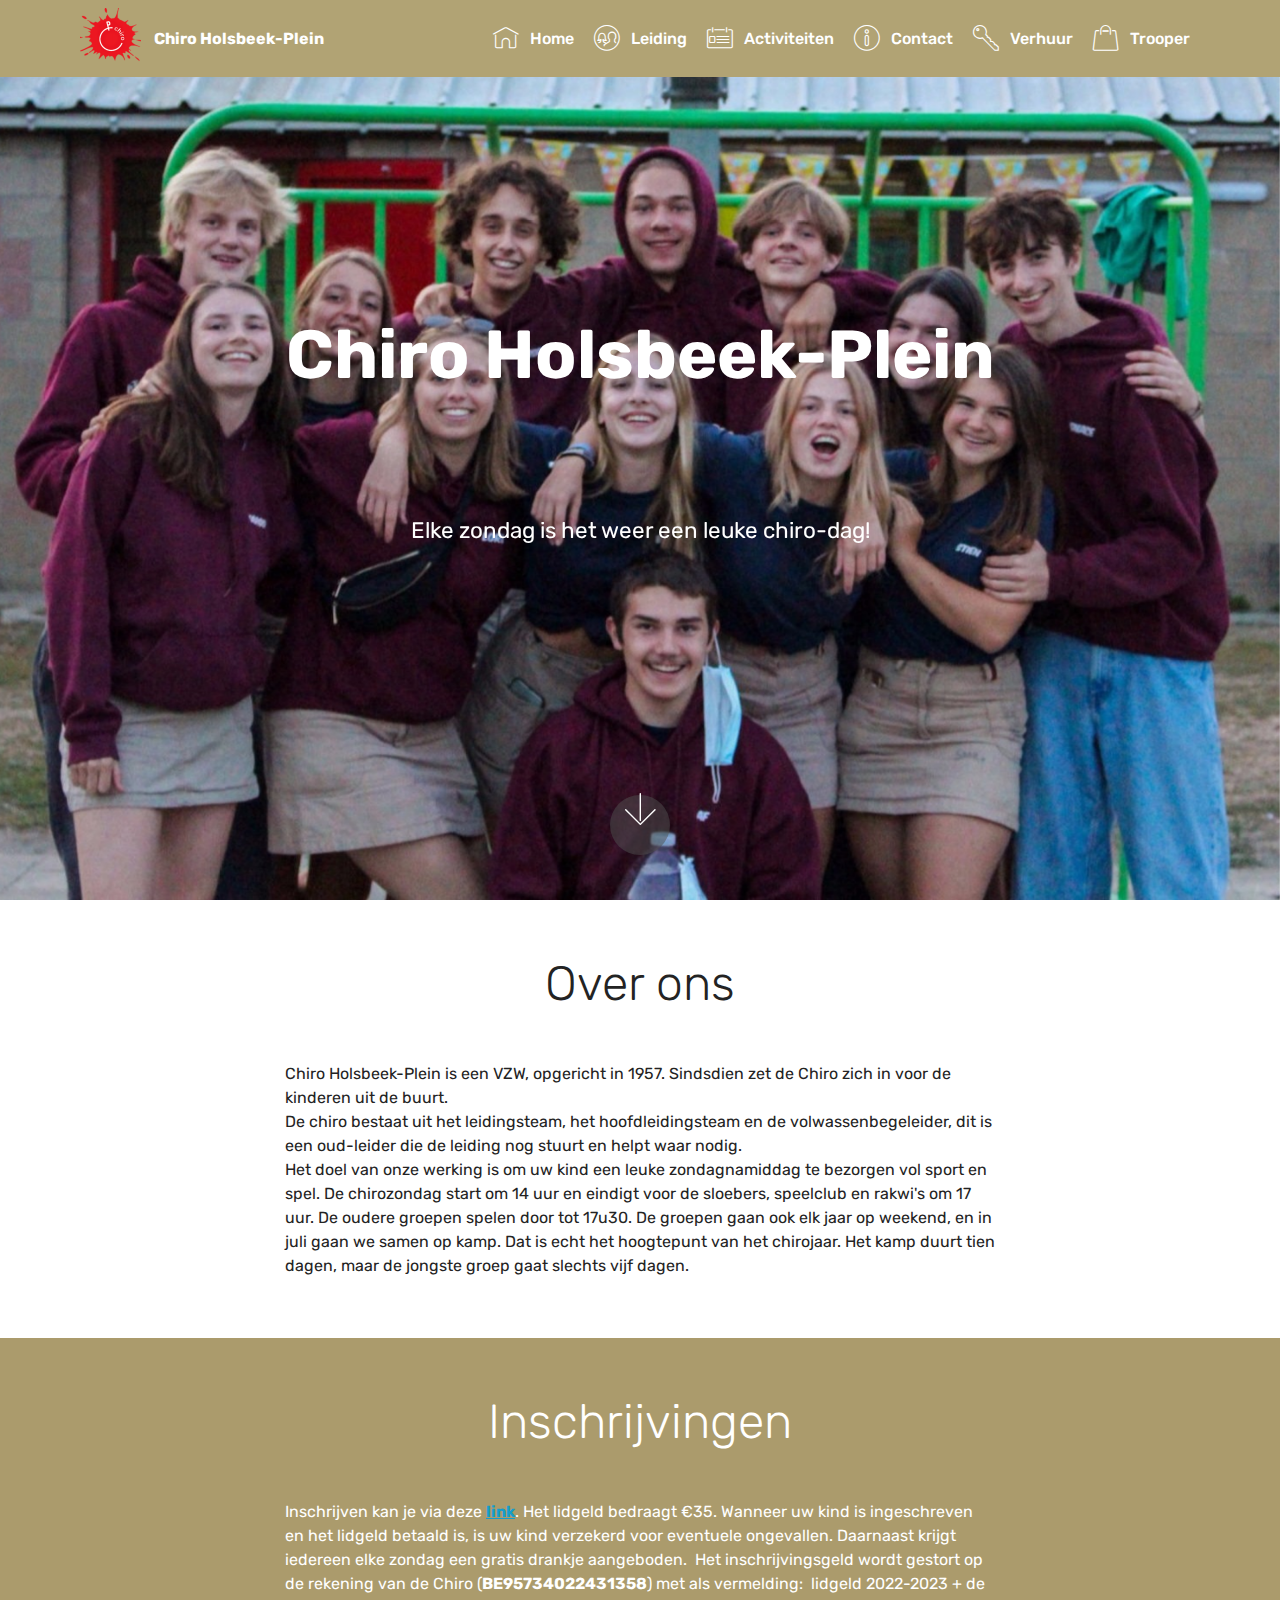
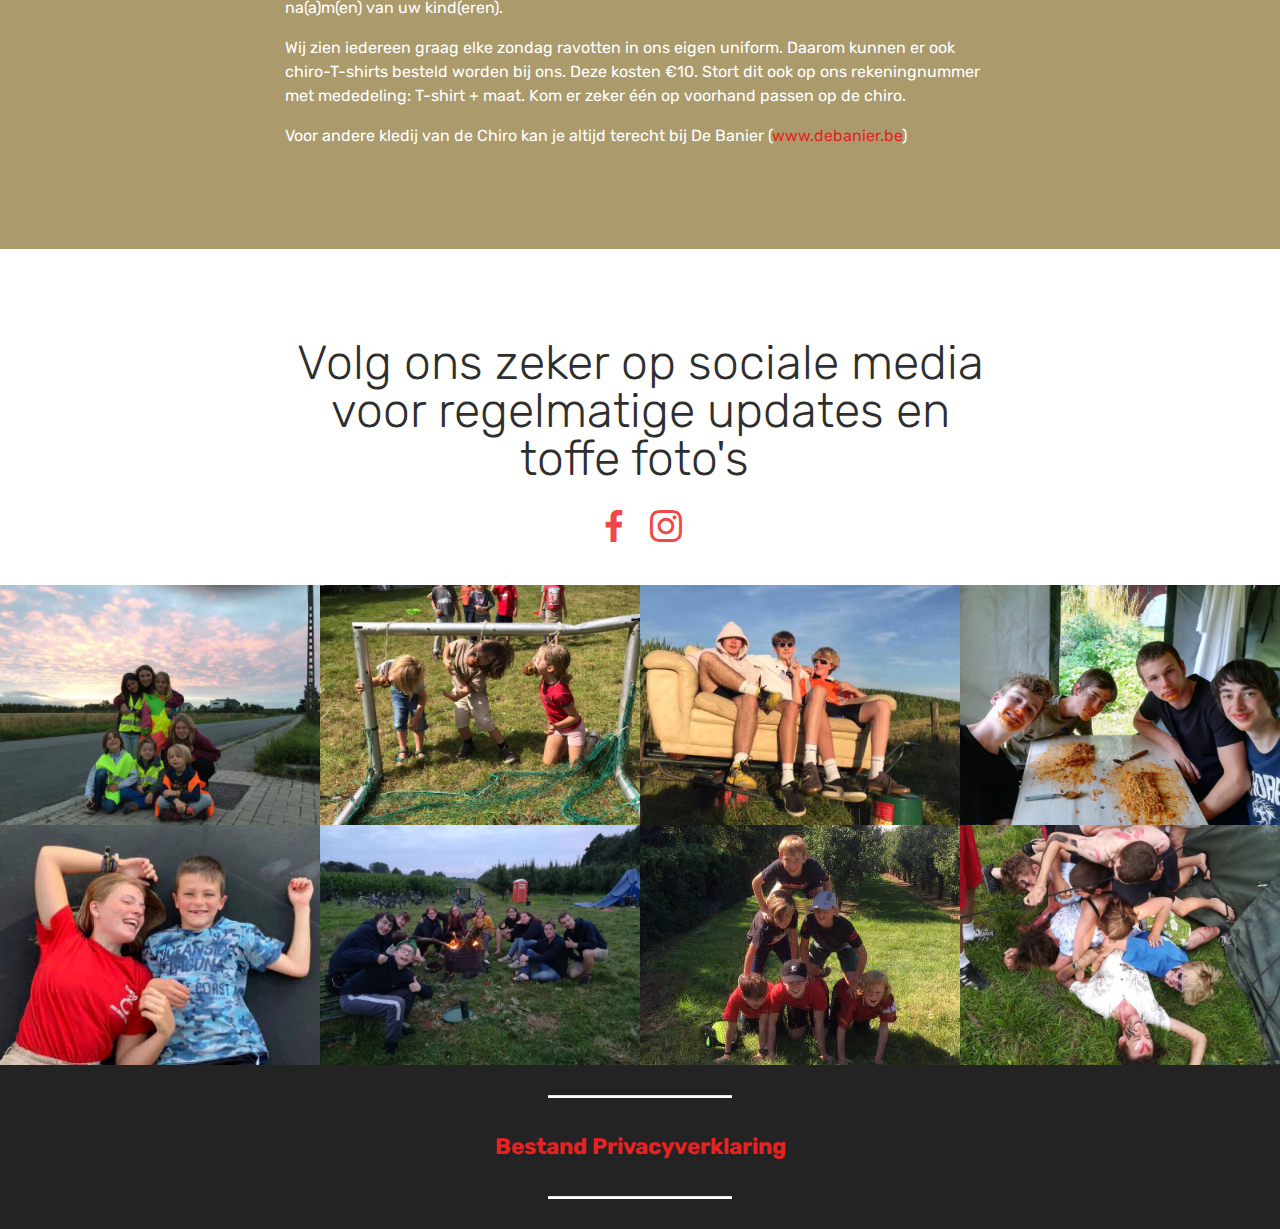
==== index.html @ 4ee8b843 "create github pages" ====
<!DOCTYPE html>
<html  >
<head>
  <!-- Site made with Mobirise Website Builder v4.10.15, https://mobirise.com -->
  <meta charset="UTF-8">
  <meta http-equiv="X-UA-Compatible" content="IE=edge">
  <meta name="generator" content="Mobirise v4.10.15, mobirise.com">
  <meta name="viewport" content="width=device-width, initial-scale=1, minimum-scale=1">
  <link rel="shortcut icon" href="assets/images/logo-1-132x149.png" type="image/x-icon">
  <meta name="description" content="Chiro Holsbeek-Plein">
  
  <title>Chiro Holsbeek-Plein - Home</title>
  <link rel="stylesheet" href="assets/web/assets/mobirise-icons/mobirise-icons.css">
  <link rel="stylesheet" href="assets/bootstrap/css/bootstrap.min.css">
  <link rel="stylesheet" href="assets/bootstrap/css/bootstrap-grid.min.css">
  <link rel="stylesheet" href="assets/bootstrap/css/bootstrap-reboot.min.css">
  <link rel="stylesheet" href="assets/socicon/css/styles.css">
  <link rel="stylesheet" href="assets/dropdown/css/style.css">
  <link rel="stylesheet" href="assets/tether/tether.min.css">
  <link rel="stylesheet" href="assets/theme/css/style.css">
  <link rel="stylesheet" href="assets/gallery/style.css">
  <link rel="preload" as="style" href="assets/mobirise/css/mbr-additional.css"><link rel="stylesheet" href="assets/mobirise/css/mbr-additional.css" type="text/css">
  
  
  
</head>
<body>
  <section class="menu cid-qIwdPC6Qti" once="menu" id="menu1-e">

    

    <nav class="navbar navbar-expand beta-menu navbar-dropdown align-items-center navbar-toggleable-sm">
        <button class="navbar-toggler navbar-toggler-right" type="button" data-toggle="collapse" data-target="#navbarSupportedContent" aria-controls="navbarSupportedContent" aria-expanded="false" aria-label="Toggle navigation">
            <div class="hamburger">
                <span></span>
                <span></span>
                <span></span>
                <span></span>
            </div>
        </button>
        <div class="menu-logo">
            <div class="navbar-brand">
                <span class="navbar-logo">
                    
                         <img src="assets/images/logo-1-132x149.png" alt="Mobirise" title="" style="height: 3.8rem;">
                    
                </span>
                <span class="navbar-caption-wrap"><a class="navbar-caption text-white display-4" href="index.html">Chiro Holsbeek-Plein</a></span>
            </div>
        </div>
        <div class="collapse navbar-collapse" id="navbarSupportedContent">
            <ul class="navbar-nav nav-dropdown nav-right" data-app-modern-menu="true"><li class="nav-item">
                    <a class="nav-link link text-white display-4" href="index.html">
                        </a>
                </li><li class="nav-item"><a class="nav-link link text-white display-4" href="index.html#features16-j" aria-expanded="false">
                        </a></li><li class="nav-item"><a class="nav-link link text-white display-4" href="index.html" aria-expanded="false"><span class="mbri-home mbr-iconfont mbr-iconfont-btn"></span>Home</a></li><li class="nav-item"><a class="nav-link link text-white display-4" href="page1.html" aria-expanded="false"><span class="mbri-users mbr-iconfont mbr-iconfont-btn"></span>
                        
                        Leiding</a></li><li class="nav-item"><a class="nav-link link text-white display-4" href="page3.html" aria-expanded="false"><span class="mbri-contact-form mbr-iconfont mbr-iconfont-btn"></span>
                        
                        Activiteiten</a></li><li class="nav-item"><a class="nav-link link text-white display-4" href="page4.html" aria-expanded="false"><span class="mbri-info mbr-iconfont mbr-iconfont-btn"></span>Contact</a></li><li class="nav-item"><a class="nav-link link text-white display-4" href="page5.html" aria-expanded="false"><span class="mbri-key mbr-iconfont mbr-iconfont-btn"></span>Verhuur</a></li><li class="nav-item"><a class="nav-link link text-white display-4" href="page6.html" aria-expanded="false"><span class="mbri-shopping-bag mbr-iconfont mbr-iconfont-btn"></span>Trooper</a></li></ul>
            
        </div>
    </nav>
</section>

<section class="engine"><a href="https://mobirise.info/i">free web creation software</a></section><section class="cid-qIwdPDKI76 mbr-fullscreen mbr-parallax-background" id="header2-f">

    

    

    <div class="container align-center">
        <div class="row justify-content-md-center">
            <div class="mbr-white col-md-10">
                <h1 class="mbr-section-title mbr-bold pb-3 mbr-fonts-style display-1">Chiro Holsbeek-Plein</h1>
                
                <p class="mbr-text pb-3 mbr-fonts-style display-5"><br><br><br>Elke zondag is het weer een leuke chiro-dag!</p>
                
            </div>
        </div>
    </div>
    <div class="mbr-arrow hidden-sm-down" aria-hidden="true">
        <a href="#next">
            <i class="mbri-down mbr-iconfont"></i>
        </a>
    </div>
</section>

<section class="mbr-section content4 cid-r3UGQTGVMR" id="content4-20">

    

    <div class="container">
        <div class="media-container-row">
            <div class="title col-12 col-md-8">
                <h2 class="align-center pb-3 mbr-fonts-style display-2">Over ons</h2>
                
                
            </div>
        </div>
    </div>
</section>

<section class="mbr-section article content1 cid-r3UGPeJ0gI" id="content1-1z">
    
     

    <div class="container">
        <div class="media-container-row">
            <div class="mbr-text col-12 col-md-8 mbr-fonts-style display-7"><div>Chiro Holsbeek-Plein is een VZW, opgericht in 1957. Sindsdien zet de Chiro zich in voor de kinderen uit de buurt.
</div><div>
<span style="font-size: 1rem;"></span></div><div>De chiro bestaat uit het leidingsteam, het hoofdleidingsteam en de volwassenbegeleider, dit is een oud-leider die de leiding nog stuurt en helpt waar nodig. </div><div>Het doel van onze werking is om uw kind een leuke zondagnamiddag te bezorgen vol sport en spel. De chirozondag start om 14 uur en eindigt voor de sloebers, speelclub en rakwi's om 17 uur. De oudere groepen spelen door tot 17u30. De groepen gaan ook elk jaar op weekend, en in juli gaan we samen op kamp. Dat is echt het hoogtepunt van het chirojaar.&nbsp;<span style="font-size: 1rem;">Het kamp duurt tien dagen, maar de jongste groep gaat slechts vijf dagen.</span></div></div>
        </div>
    </div>
</section>

<section class="mbr-section content4 cid-qIwOD4hrz7" id="content4-15">

    

    <div class="container">
        <div class="media-container-row">
            <div class="title col-12 col-md-8">
                <h2 class="align-center pb-3 mbr-fonts-style display-2">Inschrijvingen</h2>
                
                
            </div>
        </div>
    </div>
</section>

<section class="mbr-section article content1 cid-qIwOz94wqg" id="content1-14">
    
     

    <div class="container">
        <div class="media-container-row">
            <div class="mbr-text col-12 col-md-8 mbr-fonts-style display-7"><p>Inschrijven kan je via deze <a href="https://forms.gle/fRP2AuNXRHGDnD7M8" target="_blank"><strong><u>link</u></strong></a>. Het lidgeld bedraagt €35. Wanneer uw kind is ingeschreven en het lidgeld betaald is, is uw kind verzekerd voor eventuele ongevallen. Daarnaast krijgt iedereen elke zondag een gratis drankje aangeboden.
&nbsp;<span style="font-size: 1rem;">Het inschrijvingsgeld wordt gestort op de rekening van de Chiro (<strong>BE95734022431358</strong>) met als vermelding: &nbsp;</span><span style="font-size: 1rem;">lidgeld 2022-2023 + de na(a)m(en) van uw kind(eren).&nbsp;</span></p><p><span style="font-size: 1rem;">Wij zien iedereen graag elke zondag ravotten in ons eigen uniform. Daarom kunnen er ook chiro-T-shirts besteld worden bij ons. Deze kosten €10. Stort dit ook op ons rekeningnummer met mededeling: T-shirt + maat. Kom er zeker één op voorhand passen op de chiro.&nbsp;</span></p><p>Voor andere kledij van de Chiro kan je altijd terecht bij De Banier (<a href="http://www.debanier.be" target="_blank" class="text-secondary">www.debanier.be</a>)</p><p></p><div><br></div><p></p></div>
        </div>
    </div>
</section>

<section class="cid-rKKCkRuuWG" id="social-buttons2-1r">

    

    

    <div class="container">
        <div class="media-container-row">
            <div class="col-md-8 align-center">
                <h2 class="pb-3 mbr-fonts-style display-2">Volg ons zeker op sociale media voor regelmatige updates en toffe foto's&nbsp;</h2>
                <div class="social-list pl-0 mb-0">
                    <a href="https://www.facebook.com/chirohp/" target="_blank">
                        <span class="px-2 mbr-iconfont mbr-iconfont-social socicon-facebook socicon"></span>
                    </a>
                    <a href="https://www.instagram.com/chiro_hp/" target="_blank">
                        <span class="px-2 mbr-iconfont mbr-iconfont-social socicon-instagram socicon"></span>
                    </a>
                    <a href="https://instagram.com/mobirise" target="_blank">
                        
                    </a>
                    <a href="https://www.youtube.com/c/mobirise" target="_blank">
                        
                    </a>
                    <a href="https://www.behance.net/Mobirise" target="_blank">
                        
                    </a>
                </div>
            </div>
        </div>
    </div>
</section>

<section class="mbr-gallery mbr-slider-carousel cid-s8egVXarx8" id="gallery3-1o">

    

    <div>
        <div><!-- Filter --><!-- Gallery --><div class="mbr-gallery-row"><div class="mbr-gallery-layout-default"><div><div><div class="mbr-gallery-item mbr-gallery-item--p0" data-video-url="false" data-tags="Geweldige"><div href="#lb-gallery3-1o" data-slide-to="0" data-toggle="modal"><img src="assets/images/114150742-10156878251451324-3007085202979825241-n-960x720-800x600.jpg" alt="" title=""><span class="icon-focus"></span></div></div><div class="mbr-gallery-item mbr-gallery-item--p0" data-video-url="false" data-tags="Sympathieke"><div href="#lb-gallery3-1o" data-slide-to="1" data-toggle="modal"><img src="assets/images/116043073-10156878252446324-5675681223674167318-n-960x720-800x600.jpg" alt="" title=""><span class="icon-focus"></span></div></div><div class="mbr-gallery-item mbr-gallery-item--p0" data-video-url="false" data-tags="Creatieve"><div href="#lb-gallery3-1o" data-slide-to="2" data-toggle="modal"><img src="assets/images/116879693-10156897104366324-4259885005168992738-n-960x720-768x576.jpeg" alt="" title=""><span class="icon-focus"></span></div></div><div class="mbr-gallery-item mbr-gallery-item--p0" data-video-url="false" data-tags="Bewegende"><div href="#lb-gallery3-1o" data-slide-to="3" data-toggle="modal"><img src="assets/images/116887070-10156895561961324-6989550225430232089-o-1488x1984-800x600.jpeg" alt="" title=""><span class="icon-focus"></span></div></div><div class="mbr-gallery-item mbr-gallery-item--p0" data-video-url="false" data-tags="Geweldige"><div href="#lb-gallery3-1o" data-slide-to="4" data-toggle="modal"><img src="assets/images/111347947-10156876039201324-6412650101760649176-n-1-720x960-648x486.jpeg" alt="" title=""><span class="icon-focus"></span></div></div><div class="mbr-gallery-item mbr-gallery-item--p0" data-video-url="false" data-tags="Geweldige"><div href="#lb-gallery3-1o" data-slide-to="5" data-toggle="modal"><img src="assets/images/116935193-10156895558881324-2470715712672023260-o-1984x1488-800x600.jpg" alt="" title=""><span class="icon-focus"></span></div></div><div class="mbr-gallery-item mbr-gallery-item--p0" data-video-url="false" data-tags="Sympathieke"><div href="#lb-gallery3-1o" data-slide-to="6" data-toggle="modal"><img src="assets/images/116046839-10156872836296324-18941841958084444-n-720x960-616x462.jpeg" alt="" title=""><span class="icon-focus"></span></div></div><div class="mbr-gallery-item mbr-gallery-item--p0" data-video-url="false" data-tags="Bewegende"><div href="#lb-gallery3-1o" data-slide-to="7" data-toggle="modal"><img src="assets/images/117039081-10156895562411324-6035672538061349412-o-1488x1984-800x600.jpeg" alt="" title=""><span class="icon-focus"></span></div></div></div></div><div class="clearfix"></div></div></div><!-- Lightbox --><div data-app-prevent-settings="" class="mbr-slider modal fade carousel slide" tabindex="-1" data-keyboard="true" data-interval="false" id="lb-gallery3-1o"><div class="modal-dialog"><div class="modal-content"><div class="modal-body"><div class="carousel-inner"><div class="carousel-item active"><img src="assets/images/114150742-10156878251451324-3007085202979825241-n-960x720.jpg" alt="" title=""></div><div class="carousel-item"><img src="assets/images/116043073-10156878252446324-5675681223674167318-n-960x720.jpg" alt="" title=""></div><div class="carousel-item"><img src="assets/images/116879693-10156897104366324-4259885005168992738-n-960x720.jpeg" alt="" title=""></div><div class="carousel-item"><img src="assets/images/116887070-10156895561961324-6989550225430232089-o-1488x1984.jpeg" alt="" title=""></div><div class="carousel-item"><img src="assets/images/111347947-10156876039201324-6412650101760649176-n-1-720x960.jpeg" alt="" title=""></div><div class="carousel-item"><img src="assets/images/116935193-10156895558881324-2470715712672023260-o-1984x1488.jpg" alt="" title=""></div><div class="carousel-item"><img src="assets/images/116046839-10156872836296324-18941841958084444-n-720x960.jpeg" alt="" title=""></div><div class="carousel-item"><img src="assets/images/117039081-10156895562411324-6035672538061349412-o-1488x1984.jpeg" alt="" title=""></div></div><a class="carousel-control carousel-control-prev" role="button" data-slide="prev" href="#lb-gallery3-1o"><span class="mbri-left mbr-iconfont" aria-hidden="true"></span><span class="sr-only">Previous</span></a><a class="carousel-control carousel-control-next" role="button" data-slide="next" href="#lb-gallery3-1o"><span class="mbri-right mbr-iconfont" aria-hidden="true"></span><span class="sr-only">Next</span></a><a class="close" href="#" role="button" data-dismiss="modal"><span class="sr-only">Close</span></a></div></div></div></div></div>
    </div>

</section>

<section class="mbr-section article content10 cid-sMMWPADYgH" id="content10-1o">
    
     

    <div class="container">
        <div class="inner-container" style="width: 66%;">
            <hr class="line" style="width: 25%;">
            <div class="section-text align-center mbr-white mbr-fonts-style display-5"><a href="assets/files/Privacyverklaring-Chiro-hp.pdf" target="_blank" class="text-secondary"><strong>Bestand Privacyverklaring</strong></a></div>
            <hr class="line" style="width: 25%;">
        </div>
    </div>
</section>


  <script src="assets/web/assets/jquery/jquery.min.js"></script>
  <script src="assets/popper/popper.min.js"></script>
  <script src="assets/bootstrap/js/bootstrap.min.js"></script>
  <script src="assets/smoothscroll/smooth-scroll.js"></script>
  <script src="assets/dropdown/js/nav-dropdown.js"></script>
  <script src="assets/dropdown/js/navbar-dropdown.js"></script>
  <script src="assets/touchswipe/jquery.touch-swipe.min.js"></script>
  <script src="assets/tether/tether.min.js"></script>
  <script src="assets/sociallikes/social-likes.js"></script>
  <script src="assets/masonry/masonry.pkgd.min.js"></script>
  <script src="assets/imagesloaded/imagesloaded.pkgd.min.js"></script>
  <script src="assets/bootstrapcarouselswipe/bootstrap-carousel-swipe.js"></script>
  <script src="assets/vimeoplayer/jquery.mb.vimeo_player.js"></script>
  <script src="assets/parallax/jarallax.min.js"></script>
  <script src="assets/theme/js/script.js"></script>
  <script src="assets/gallery/player.min.js"></script>
  <script src="assets/gallery/script.js"></script>
  <script src="assets/slidervideo/script.js"></script>
  
  
</body>
</html>
---- assets/web/assets/mobirise-icons/mobirise-icons.css ----
@font-face {
  font-family: 'MobiriseIcons';
  src:  url('mobirise-icons.eot?spat4u');
  src:  url('mobirise-icons.eot?spat4u#iefix') format('embedded-opentype'),
    url('mobirise-icons.ttf?spat4u') format('truetype'),
    url('mobirise-icons.woff?spat4u') format('woff'),
    url('mobirise-icons.svg?spat4u#MobiriseIcons') format('svg');
  font-weight: normal;
  font-style: normal;
  font-display: swap;
}

[class^="mbri-"], [class*=" mbri-"] {
  /* use !important to prevent issues with browser extensions that change fonts */
  font-family: MobiriseIcons !important;
  speak: none;
  font-style: normal;
  font-weight: normal;
  font-variant: normal;
  text-transform: none;
  line-height: 1;

  /* Better Font Rendering =========== */
  -webkit-font-smoothing: antialiased;
  -moz-osx-font-smoothing: grayscale;
}

.mbri-add-submenu:before {
  content: "\e900";
}
.mbri-alert:before {
  content: "\e901";
}
.mbri-align-center:before {
  content: "\e902";
}
.mbri-align-justify:before {
  content: "\e903";
}
.mbri-align-left:before {
  content: "\e904";
}
.mbri-align-right:before {
  content: "\e905";
}
.mbri-android:before {
  content: "\e906";
}
.mbri-apple:before {
  content: "\e907";
}
.mbri-arrow-down:before {
  content: "\e908";
}
.mbri-arrow-next:before {
  content: "\e909";
}
.mbri-arrow-prev:before {
  content: "\e90a";
}
.mbri-arrow-up:before {
  content: "\e90b";
}
.mbri-bold:before {
  content: "\e90c";
}
.mbri-bookmark:before {
  content: "\e90d";
}
.mbri-bootstrap:before {
  content: "\e90e";
}
.mbri-briefcase:before {
  content: "\e90f";
}
.mbri-browse:before {
  content: "\e910";
}
.mbri-bulleted-list:before {
  content: "\e911";
}
.mbri-calendar:before {
  content: "\e912";
}
.mbri-camera:before {
  content: "\e913";
}
.mbri-cart-add:before {
  content: "\e914";
}
.mbri-cart-full:before {
  content: "\e915";
}
.mbri-cash:before {
  content: "\e916";
}
.mbri-change-style:before {
  content: "\e917";
}
.mbri-chat:before {
  content: "\e918";
}
.mbri-clock:before {
  content: "\e919";
}
.mbri-close:before {
  content: "\e91a";
}
.mbri-cloud:before {
  content: "\e91b";
}
.mbri-code:before {
  content: "\e91c";
}
.mbri-contact-form:before {
  content: "\e91d";
}
.mbri-credit-card:before {
  content: "\e91e";
}
.mbri-cursor-click:before {
  content: "\e91f";
}
.mbri-cust-feedback:before {
  content: "\e920";
}
.mbri-database:before {
  content: "\e921";
}
.mbri-delivery:before {
  content: "\e922";
}
.mbri-desktop:before {
  content: "\e923";
}
.mbri-devices:before {
  content: "\e924";
}
.mbri-down:before {
  content: "\e925";
}
.mbri-download:before {
  content: "\e989";
}
.mbri-drag-n-drop:before {
  content: "\e927";
}
.mbri-drag-n-drop2:before {
  content: "\e928";
}
.mbri-edit:before {
  content: "\e929";
}
.mbri-edit2:before {
  content: "\e92a";
}
.mbri-error:before {
  content: "\e92b";
}
.mbri-extension:before {
  content: "\e92c";
}
.mbri-features:before {
  content: "\e92d";
}
.mbri-file:before {
  content: "\e92e";
}
.mbri-flag:before {
  content: "\e92f";
}
.mbri-folder:before {
  content: "\e930";
}
.mbri-gift:before {
  content: "\e931";
}
.mbri-github:before {
  content: "\e932";
}
.mbri-globe:before {
  content: "\e933";
}
.mbri-globe-2:before {
  content: "\e934";
}
.mbri-growing-chart:before {
  content: "\e935";
}
.mbri-hearth:before {
  content: "\e936";
}
.mbri-help:before {
  content: "\e937";
}
.mbri-home:before {
  content: "\e938";
}
.mbri-hot-cup:before {
  content: "\e939";
}
.mbri-idea:before {
  content: "\e93a";
}
.mbri-image-gallery:before {
  content: "\e93b";
}
.mbri-image-slider:before {
  content: "\e93c";
}
.mbri-info:before {
  content: "\e93d";
}
.mbri-italic:before {
  content: "\e93e";
}
.mbri-key:before {
  content: "\e93f";
}
.mbri-laptop:before {
  content: "\e940";
}
.mbri-layers:before {
  content: "\e941";
}
.mbri-left-right:before {
  content: "\e942";
}
.mbri-left:before {
  content: "\e943";
}
.mbri-letter:before {
  content: "\e944";
}
.mbri-like:before {
  content: "\e945";
}
.mbri-link:before {
  content: "\e946";
}
.mbri-lock:before {
  content: "\e947";
}
.mbri-login:before {
  content: "\e948";
}
.mbri-logout:before {
  content: "\e949";
}
.mbri-magic-stick:before {
  content: "\e94a";
}
.mbri-map-pin:before {
  content: "\e94b";
}
.mbri-menu:before {
  content: "\e94c";
}
.mbri-mobile:before {
  content: "\e94d";
}
.mbri-mobile2:before {
  content: "\e94e";
}
.mbri-mobirise:before {
  content: "\e94f";
}
.mbri-more-horizontal:before {
  content: "\e950";
}
.mbri-more-vertical:before {
  content: "\e951";
}
.mbri-music:before {
  content: "\e952";
}
.mbri-new-file:before {
  content: "\e953";
}
.mbri-numbered-list:before {
  content: "\e954";
}
.mbri-opened-folder:before {
  content: "\e955";
}
.mbri-pages:before {
  content: "\e956";
}
.mbri-paper-plane:before {
  content: "\e957";
}
.mbri-paperclip:before {
  content: "\e958";
}
.mbri-photo:before {
  content: "\e959";
}
.mbri-photos:before {
  content: "\e95a";
}
.mbri-pin:before {
  content: "\e95b";
}
.mbri-play:before {
  content: "\e95c";
}
.mbri-plus:before {
  content: "\e95d";
}
.mbri-preview:before {
  content: "\e95e";
}
.mbri-print:before {
  content: "\e95f";
}
.mbri-protect:before {
  content: "\e960";
}
.mbri-question:before {
  content: "\e961";
}
.mbri-quote-left:before {
  content: "\e962";
}
.mbri-quote-right:before {
  content: "\e963";
}
.mbri-refresh:before {
  content: "\e964";
}
.mbri-responsive:before {
  content: "\e965";
}
.mbri-right:before {
  content: "\e966";
}
.mbri-rocket:before {
  content: "\e967";
}
.mbri-sad-face:before {
  content: "\e968";
}
.mbri-sale:before {
  content: "\e969";
}
.mbri-save:before {
  content: "\e96a";
}
.mbri-search:before {
  content: "\e96b";
}
.mbri-setting:before {
  content: "\e96c";
}
.mbri-setting2:before {
  content: "\e96d";
}
.mbri-setting3:before {
  content: "\e96e";
}
.mbri-share:before {
  content: "\e96f";
}
.mbri-shopping-bag:before {
  content: "\e970";
}
.mbri-shopping-basket:before {
  content: "\e971";
}
.mbri-shopping-cart:before {
  content: "\e972";
}
.mbri-sites:before {
  content: "\e973";
}
.mbri-smile-face:before {
  content: "\e974";
}
.mbri-speed:before {
  content: "\e975";
}
.mbri-star:before {
  content: "\e976";
}
.mbri-success:before {
  content: "\e977";
}
.mbri-sun:before {
  content: "\e978";
}
.mbri-sun2:before {
  content: "\e979";
}
.mbri-tablet:before {
  content: "\e97a";
}
.mbri-tablet-vertical:before {
  content: "\e97b";
}
.mbri-target:before {
  content: "\e97c";
}
.mbri-timer:before {
  content: "\e97d";
}
.mbri-to-ftp:before {
  content: "\e97e";
}
.mbri-to-local-drive:before {
  content: "\e97f";
}
.mbri-touch-swipe:before {
  content: "\e980";
}
.mbri-touch:before {
  content: "\e981";
}
.mbri-trash:before {
  content: "\e982";
}
.mbri-underline:before {
  content: "\e983";
}
.mbri-unlink:before {
  content: "\e984";
}
.mbri-unlock:before {
  content: "\e985";
}
.mbri-up-down:before {
  content: "\e986";
}
.mbri-up:before {
  content: "\e987";
}
.mbri-update:before {
  content: "\e988";
}
.mbri-upload:before {
 content: "\e926"; 
}
.mbri-user:before {
  content: "\e98a";
}
.mbri-user2:before {
  content: "\e98b";
}
.mbri-users:before {
  content: "\e98c";
}
.mbri-video:before {
  content: "\e98d";
}
.mbri-video-play:before {
  content: "\e98e";
}
.mbri-watch:before {
  content: "\e98f";
}
.mbri-website-theme:before {
  content: "\e990";
}
.mbri-wifi:before {
  content: "\e991";
}
.mbri-windows:before {
  content: "\e992";
}
.mbri-zoom-out:before {
  content: "\e993";
}
.mbri-redo:before {
  content: "\e994";
}
.mbri-undo:before {
  content: "\e995";
}
---- assets/socicon/css/styles.css ----
@charset "UTF-8";

@font-face {
  font-family: "socicon";
  src:url("../fonts/socicon.eot");
  src:url("../fonts/socicon.eot?#iefix") format("embedded-opentype"),
    url("../fonts/socicon.woff") format("woff"),
    url("../fonts/socicon.ttf") format("truetype"),
    url("../fonts/socicon.svg#socicon") format("svg");
  font-weight: normal;
  font-style: normal;
  font-display:swap;
}

[data-icon]:before {
  font-family: "socicon" !important;
  content: attr(data-icon);
  font-style: normal !important;
  font-weight: normal !important;
  font-variant: normal !important;
  text-transform: none !important;
  speak: none;
  line-height: 1;
  -webkit-font-smoothing: antialiased;
  -moz-osx-font-smoothing: grayscale;
}

[class^="socicon-"]:before,
[class*=" socicon-"]:before {
  font-family: "socicon" !important;
  font-style: normal !important;
  font-weight: normal !important;
  font-variant: normal !important;
  text-transform: none !important;
  speak: none;
  line-height: 1;
  -webkit-font-smoothing: antialiased;
  -moz-osx-font-smoothing: grayscale;
}

.socicon-modelmayhem:before {
  content: "\e000";
}
.socicon-mixcloud:before {
  content: "\e001";
}
.socicon-drupal:before {
  content: "\e002";
}
.socicon-swarm:before {
  content: "\e003";
}
.socicon-istock:before {
  content: "\e004";
}
.socicon-yammer:before {
  content: "\e005";
}
.socicon-ello:before {
  content: "\e006";
}
.socicon-stackoverflow:before {
  content: "\e007";
}
.socicon-persona:before {
  content: "\e008";
}
.socicon-triplej:before {
  content: "\e009";
}
.socicon-houzz:before {
  content: "\e00a";
}
.socicon-rss:before {
  content: "\e00b";
}
.socicon-paypal:before {
  content: "\e00c";
}
.socicon-odnoklassniki:before {
  content: "\e00d";
}
.socicon-airbnb:before {
  content: "\e00e";
}
.socicon-periscope:before {
  content: "\e00f";
}
.socicon-outlook:before {
  content: "\e010";
}
.socicon-coderwall:before {
  content: "\e011";
}
.socicon-tripadvisor:before {
  content: "\e012";
}
.socicon-appnet:before {
  content: "\e013";
}
.socicon-goodreads:before {
  content: "\e014";
}
.socicon-tripit:before {
  content: "\e015";
}
.socicon-lanyrd:before {
  content: "\e016";
}
.socicon-slideshare:before {
  content: "\e017";
}
.socicon-buffer:before {
  content: "\e018";
}
.socicon-disqus:before {
  content: "\e019";
}
.socicon-vkontakte:before {
  content: "\e01a";
}
.socicon-whatsapp:before {
  content: "\e01b";
}
.socicon-patreon:before {
  content: "\e01c";
}
.socicon-storehouse:before {
  content: "\e01d";
}
.socicon-pocket:before {
  content: "\e01e";
}
.socicon-mail:before {
  content: "\e01f";
}
.socicon-blogger:before {
  content: "\e020";
}
.socicon-technorati:before {
  content: "\e021";
}
.socicon-reddit:before {
  content: "\e022";
}
.socicon-dribbble:before {
  content: "\e023";
}
.socicon-stumbleupon:before {
  content: "\e024";
}
.socicon-digg:before {
  content: "\e025";
}
.socicon-envato:before {
  content: "\e026";
}
.socicon-behance:before {
  content: "\e027";
}
.socicon-delicious:before {
  content: "\e028";
}
.socicon-deviantart:before {
  content: "\e029";
}
.socicon-forrst:before {
  content: "\e02a";
}
.socicon-play:before {
  content: "\e02b";
}
.socicon-zerply:before {
  content: "\e02c";
}
.socicon-wikipedia:before {
  content: "\e02d";
}
.socicon-apple:before {
  content: "\e02e";
}
.socicon-flattr:before {
  content: "\e02f";
}
.socicon-github:before {
  content: "\e030";
}
.socicon-renren:before {
  content: "\e031";
}
.socicon-friendfeed:before {
  content: "\e032";
}
.socicon-newsvine:before {
  content: "\e033";
}
.socicon-identica:before {
  content: "\e034";
}
.socicon-bebo:before {
  content: "\e035";
}
.socicon-zynga:before {
  content: "\e036";
}
.socicon-steam:before {
  content: "\e037";
}
.socicon-xbox:before {
  content: "\e038";
}
.socicon-windows:before {
  content: "\e039";
}
.socicon-qq:before {
  content: "\e03a";
}
.socicon-douban:before {
  content: "\e03b";
}
.socicon-meetup:before {
  content: "\e03c";
}
.socicon-playstation:before {
  content: "\e03d";
}
.socicon-android:before {
  content: "\e03e";
}
.socicon-snapchat:before {
  content: "\e03f";
}
.socicon-twitter:before {
  content: "\e040";
}
.socicon-facebook:before {
  content: "\e041";
}
.socicon-googleplus:before {
  content: "\e042";
}
.socicon-pinterest:before {
  content: "\e043";
}
.socicon-foursquare:before {
  content: "\e044";
}
.socicon-yahoo:before {
  content: "\e045";
}
.socicon-skype:before {
  content: "\e046";
}
.socicon-yelp:before {
  content: "\e047";
}
.socicon-feedburner:before {
  content: "\e048";
}
.socicon-linkedin:before {
  content: "\e049";
}
.socicon-viadeo:before {
  content: "\e04a";
}
.socicon-xing:before {
  content: "\e04b";
}
.socicon-myspace:before {
  content: "\e04c";
}
.socicon-soundcloud:before {
  content: "\e04d";
}
.socicon-spotify:before {
  content: "\e04e";
}
.socicon-grooveshark:before {
  content: "\e04f";
}
.socicon-lastfm:before {
  content: "\e050";
}
.socicon-youtube:before {
  content: "\e051";
}
.socicon-vimeo:before {
  content: "\e052";
}
.socicon-dailymotion:before {
  content: "\e053";
}
.socicon-vine:before {
  content: "\e054";
}
.socicon-flickr:before {
  content: "\e055";
}
.socicon-500px:before {
  content: "\e056";
}
.socicon-wordpress:before {
  content: "\e058";
}
.socicon-tumblr:before {
  content: "\e059";
}
.socicon-twitch:before {
  content: "\e05a";
}
.socicon-8tracks:before {
  content: "\e05b";
}
.socicon-amazon:before {
  content: "\e05c";
}
.socicon-icq:before {
  content: "\e05d";
}
.socicon-smugmug:before {
  content: "\e05e";
}
.socicon-ravelry:before {
  content: "\e05f";
}
.socicon-weibo:before {
  content: "\e060";
}
.socicon-baidu:before {
  content: "\e061";
}
.socicon-angellist:before {
  content: "\e062";
}
.socicon-ebay:before {
  content: "\e063";
}
.socicon-imdb:before {
  content: "\e064";
}
.socicon-stayfriends:before {
  content: "\e065";
}
.socicon-residentadvisor:before {
  content: "\e066";
}
.socicon-google:before {
  content: "\e067";
}
.socicon-yandex:before {
  content: "\e068";
}
.socicon-sharethis:before {
  content: "\e069";
}
.socicon-bandcamp:before {
  content: "\e06a";
}
.socicon-itunes:before {
  content: "\e06b";
}
.socicon-deezer:before {
  content: "\e06c";
}
.socicon-telegram:before {
  content: "\e06e";
}
.socicon-openid:before {
  content: "\e06f";
}
.socicon-amplement:before {
  content: "\e070";
}
.socicon-viber:before {
  content: "\e071";
}
.socicon-zomato:before {
  content: "\e072";
}
.socicon-draugiem:before {
  content: "\e074";
}
.socicon-endomodo:before {
  content: "\e075";
}
.socicon-filmweb:before {
  content: "\e076";
}
.socicon-stackexchange:before {
  content: "\e077";
}
.socicon-wykop:before {
  content: "\e078";
}
.socicon-teamspeak:before {
  content: "\e079";
}
.socicon-teamviewer:before {
  content: "\e07a";
}
.socicon-ventrilo:before {
  content: "\e07b";
}
.socicon-younow:before {
  content: "\e07c";
}
.socicon-raidcall:before {
  content: "\e07d";
}
.socicon-mumble:before {
  content: "\e07e";
}
.socicon-medium:before {
  content: "\e06d";
}
.socicon-bebee:before {
  content: "\e07f";
}
.socicon-hitbox:before {
  content: "\e080";
}
.socicon-reverbnation:before {
  content: "\e081";
}
.socicon-formulr:before {
  content: "\e082";
}
.socicon-instagram:before {
  content: "\e057";
}
.socicon-battlenet:before {
  content: "\e083";
}
.socicon-chrome:before {
  content: "\e084";
}
.socicon-discord:before {
  content: "\e086";
}
.socicon-issuu:before {
  content: "\e087";
}
.socicon-macos:before {
  content: "\e088";
}
.socicon-firefox:before {
  content: "\e089";
}
.socicon-opera:before {
  content: "\e08d";
}
.socicon-keybase:before {
  content: "\e090";
}
.socicon-alliance:before {
  content: "\e091";
}
.socicon-livejournal:before {
  content: "\e092";
}
.socicon-googlephotos:before {
  content: "\e093";
}
.socicon-horde:before {
  content: "\e094";
}
.socicon-etsy:before {
  content: "\e095";
}
.socicon-zapier:before {
  content: "\e096";
}
.socicon-google-scholar:before {
  content: "\e097";
}
.socicon-researchgate:before {
  content: "\e098";
}
.socicon-wechat:before {
  content: "\e099";
}
.socicon-strava:before {
  content: "\e09a";
}
.socicon-line:before {
  content: "\e09b";
}
.socicon-lyft:before {
  content: "\e09c";
}
.socicon-uber:before {
  content: "\e09d";
}
.socicon-songkick:before {
  content: "\e09e";
}
.socicon-viewbug:before {
  content: "\e09f";
}
.socicon-googlegroups:before {
  content: "\e0a0";
}
.socicon-quora:before {
  content: "\e073";
}
.socicon-diablo:before {
  content: "\e085";
}
.socicon-blizzard:before {
  content: "\e0a1";
}
.socicon-hearthstone:before {
  content: "\e08b";
}
.socicon-heroes:before {
  content: "\e08a";
}
.socicon-overwatch:before {
  content: "\e08c";
}
.socicon-warcraft:before {
  content: "\e08e";
}
.socicon-starcraft:before {
  content: "\e08f";
}
.socicon-beam:before {
  content: "\e0a2";
}
.socicon-curse:before {
  content: "\e0a3";
}
.socicon-player:before {
  content: "\e0a4";
}
.socicon-streamjar:before {
  content: "\e0a5";
}
.socicon-nintendo:before {
  content: "\e0a6";
}
.socicon-hellocoton:before {
  content: "\e0a7";
}
---- assets/dropdown/css/style.css ----
.navbar-dropdown {
  left: 0;
  padding: 0;
  position: absolute;
  right: 0;
  top: 0;
  transition: all 0.45s ease;
  z-index: 1030;
  background: #282828; }
  .navbar-dropdown .navbar-logo {
    margin-right: 0.8rem;
    transition: margin 0.3s ease-in-out;
    vertical-align: middle; }
    .navbar-dropdown .navbar-logo img {
      height: 3.125rem;
      transition: all 0.3s ease-in-out; }
    .navbar-dropdown .navbar-logo.mbr-iconfont {
      font-size: 3.125rem;
      line-height: 3.125rem; }
  .navbar-dropdown .navbar-caption {
    font-weight: 700;
    white-space: normal;
    vertical-align: -4px;
    line-height: 3.125rem !important; }
    .navbar-dropdown .navbar-caption, .navbar-dropdown .navbar-caption:hover {
      color: inherit;
      text-decoration: none; }
  .navbar-dropdown .mbr-iconfont + .navbar-caption {
    vertical-align: -1px; }
  .navbar-dropdown.navbar-fixed-top {
    position: fixed; }
  .navbar-dropdown .navbar-brand span {
    vertical-align: -4px; }
  .navbar-dropdown.bg-color.transparent {
    background: none; }
  .navbar-dropdown.navbar-short .navbar-brand {
    padding: 0.625rem 0; }
    .navbar-dropdown.navbar-short .navbar-brand span {
      vertical-align: -1px; }
  .navbar-dropdown.navbar-short .navbar-caption {
    line-height: 2.375rem !important;
    vertical-align: -2px; }
  .navbar-dropdown.navbar-short .navbar-logo {
    margin-right: 0.5rem; }
    .navbar-dropdown.navbar-short .navbar-logo img {
      height: 2.375rem; }
    .navbar-dropdown.navbar-short .navbar-logo.mbr-iconfont {
      font-size: 2.375rem;
      line-height: 2.375rem; }
  .navbar-dropdown.navbar-short .mbr-table-cell {
    height: 3.625rem; }
  .navbar-dropdown .navbar-close {
    left: 0.6875rem;
    position: fixed;
    top: 0.75rem;
    z-index: 1000; }
  .navbar-dropdown .hamburger-icon {
    content: "";
    display: inline-block;
    vertical-align: middle;
    width: 16px;
    -webkit-box-shadow: 0 -6px 0 1px #282828,0 0 0 1px #282828,0 6px 0 1px #282828;
    -moz-box-shadow: 0 -6px 0 1px #282828,0 0 0 1px #282828,0 6px 0 1px #282828;
    box-shadow: 0 -6px 0 1px #282828,0 0 0 1px #282828,0 6px 0 1px #282828; }

.dropdown-menu .dropdown-toggle[data-toggle="dropdown-submenu"]::after {
  border-bottom: 0.35em solid transparent;
  border-left: 0.35em solid;
  border-right: 0;
  border-top: 0.35em solid transparent;
  margin-left: 0.3rem; }

.dropdown-menu .dropdown-item:focus {
  outline: 0; }

.nav-dropdown {
  font-size: 0.75rem;
  font-weight: 500;
  height: auto !important; }
  .nav-dropdown .nav-btn {
    padding-left: 1rem; }
  .nav-dropdown .link {
    margin: .667em 1.667em;
    font-weight: 500;
    padding: 0;
    transition: color .2s ease-in-out; }
    .nav-dropdown .link.dropdown-toggle {
      margin-right: 2.583em; }
      .nav-dropdown .link.dropdown-toggle::after {
        margin-left: .25rem;
        border-top: 0.35em solid;
        border-right: 0.35em solid transparent;
        border-left: 0.35em solid transparent;
        border-bottom: 0; }
      .nav-dropdown .link.dropdown-toggle[aria-expanded="true"] {
        margin: 0;
        padding: 0.667em 3.263em  0.667em 1.667em; }
  .nav-dropdown .link::after,
  .nav-dropdown .dropdown-item::after {
    color: inherit; }
  .nav-dropdown .btn {
    font-size: 0.75rem;
    font-weight: 700;
    letter-spacing: 0;
    margin-bottom: 0;
    padding-left: 1.25rem;
    padding-right: 1.25rem; }
  .nav-dropdown .dropdown-menu {
    border-radius: 0;
    border: 0;
    left: 0;
    margin: 0;
    padding-bottom: 1.25rem;
    padding-top: 1.25rem;
    position: relative; }
  .nav-dropdown .dropdown-submenu {
    margin-left: 0.125rem;
    top: 0; }
  .nav-dropdown .dropdown-item {
    font-weight: 500;
    line-height: 2;
    padding: 0.3846em 4.615em 0.3846em 1.5385em;
    position: relative;
    transition: color .2s ease-in-out, background-color .2s ease-in-out; }
    .nav-dropdown .dropdown-item::after {
      margin-top: -0.3077em;
      position: absolute;
      right: 1.1538em;
      top: 50%; }
    .nav-dropdown .dropdown-item:focus, .nav-dropdown .dropdown-item:hover {
      background: none; }

@media (max-width: 767px) {
  .nav-dropdown.navbar-toggleable-sm {
    bottom: 0;
    display: none;
    left: 0;
    overflow-x: hidden;
    position: fixed;
    top: 0;
    transform: translateX(-100%);
    -ms-transform: translateX(-100%);
    -webkit-transform: translateX(-100%);
    width: 18.75rem;
    z-index: 999; } }
.nav-dropdown.navbar-toggleable-xl {
  bottom: 0;
  display: none;
  left: 0;
  overflow-x: hidden;
  position: fixed;
  top: 0;
  transform: translateX(-100%);
  -ms-transform: translateX(-100%);
  -webkit-transform: translateX(-100%);
  width: 18.75rem;
  z-index: 999; }

.nav-dropdown-sm {
  display: block !important;
  overflow-x: hidden;
  overflow: auto;
  padding-top: 3.875rem; }
  .nav-dropdown-sm::after {
    content: "";
    display: block;
    height: 3rem;
    width: 100%; }
  .nav-dropdown-sm.collapse.in ~ .navbar-close {
    display: block !important; }
  .nav-dropdown-sm.collapsing, .nav-dropdown-sm.collapse.in {
    transform: translateX(0);
    -ms-transform: translateX(0);
    -webkit-transform: translateX(0);
    transition: all 0.25s ease-out;
    -webkit-transition: all 0.25s ease-out;
    background: #282828; }
  .nav-dropdown-sm.collapsing[aria-expanded="false"] {
    transform: translateX(-100%);
    -ms-transform: translateX(-100%);
    -webkit-transform: translateX(-100%); }
  .nav-dropdown-sm .nav-item {
    display: block;
    margin-left: 0 !important;
    padding-left: 0; }
  .nav-dropdown-sm .link,
  .nav-dropdown-sm .dropdown-item {
    border-top: 1px dotted rgba(255, 255, 255, 0.1);
    font-size: 0.8125rem;
    line-height: 1.6;
    margin: 0 !important;
    padding: 0.875rem 2.4rem 0.875rem 1.5625rem !important;
    position: relative;
    white-space: normal; }
    .nav-dropdown-sm .link:focus, .nav-dropdown-sm .link:hover,
    .nav-dropdown-sm .dropdown-item:focus,
    .nav-dropdown-sm .dropdown-item:hover {
      background: rgba(0, 0, 0, 0.2) !important;
      color: #c0a375; }
  .nav-dropdown-sm .nav-btn {
    position: relative;
    padding: 1.5625rem 1.5625rem 0 1.5625rem; }
    .nav-dropdown-sm .nav-btn::before {
      border-top: 1px dotted rgba(255, 255, 255, 0.1);
      content: "";
      left: 0;
      position: absolute;
      top: 0;
      width: 100%; }
    .nav-dropdown-sm .nav-btn + .nav-btn {
      padding-top: 0.625rem; }
      .nav-dropdown-sm .nav-btn + .nav-btn::before {
        display: none; }
  .nav-dropdown-sm .btn {
    padding: 0.625rem 0; }
  .nav-dropdown-sm .dropdown-toggle[data-toggle="dropdown-submenu"]::after {
    margin-left: .25rem;
    border-top: 0.35em solid;
    border-right: 0.35em solid transparent;
    border-left: 0.35em solid transparent;
    border-bottom: 0; }
  .nav-dropdown-sm .dropdown-toggle[data-toggle="dropdown-submenu"][aria-expanded="true"]::after {
    border-top: 0;
    border-right: 0.35em solid transparent;
    border-left: 0.35em solid transparent;
    border-bottom: 0.35em solid; }
  .nav-dropdown-sm .dropdown-menu {
    margin: 0;
    padding: 0;
    position: relative;
    top: 0;
    left: 0;
    width: 100%;
    border: 0;
    float: none;
    border-radius: 0;
    background: none; }
  .nav-dropdown-sm .dropdown-submenu {
    left: 100%;
    margin-left: 0.125rem;
    margin-top: -1.25rem;
    top: 0; }

.navbar-toggleable-sm .nav-dropdown .dropdown-menu {
  position: absolute; }

.navbar-toggleable-sm .nav-dropdown .dropdown-submenu {
  left: 100%;
  margin-left: 0.125rem;
  margin-top: -1.25rem;
  top: 0; }

.navbar-toggleable-sm.opened .nav-dropdown .dropdown-menu {
  position: relative; }

.navbar-toggleable-sm.opened .nav-dropdown .dropdown-submenu {
  left: 0;
  margin-left: 00rem;
  margin-top: 0rem;
  top: 0; }

.is-builder .nav-dropdown.collapsing {
  transition: none !important; }

/*# sourceMappingURL=style.css.map */
---- assets/theme/css/style.css ----
/*!
 * Mobirise v4 theme (https://mobirise.com/)
 * Copyright 2017 Mobirise
 */
section {
  background-color: #eeeeee;
}

body {
  font-style: normal;
  line-height: 1.5;
}

section,
.container,
.container-fluid {
  position: relative;
  word-wrap: break-word;
}

a.mbr-iconfont:hover {
  text-decoration: none;
}

.article .lead p,
.article .lead ul,
.article .lead ol,
.article .lead pre,
.article .lead blockquote {
  margin-bottom: 0;
}

ul,
ol,
pre,
blockquote {
  margin-bottom: 2.3125rem;
}

pre {
  background: #f4f4f4;
  padding: 10px 24px;
  white-space: pre-wrap;
}

.inactive {
  -webkit-user-select: none;
  -moz-user-select: none;
  -ms-user-select: none;
  user-select: none;
  pointer-events: none;
  -webkit-user-drag: none;
  user-drag: none;
}

.mbr-section__comments .row {
  justify-content: center;
  -webkit-justify-content: center;
}

a {
  font-style: normal;
  font-weight: 400;
  cursor: pointer;
}

a, a:hover {
  text-decoration: none;
}

figure {
  margin-bottom: 0;
}

body {
  color: #232323;
}

h1,
h2,
h3,
h4,
h5,
h6,
.h1,
.h2,
.h3,
.h4,
.h5,
.h6,
.display-1,
.display-2,
.display-3,
.display-4 {
  line-height: 1;
  word-break: break-word;
  word-wrap: break-word;
}

b,
strong {
  font-weight: bold;
}

blockquote {
  padding: 10px 0 10px 20px;
  position: relative;
  border-left: 2px solid;
  border-color: #ff3366;
}

input:-webkit-autofill, input:-webkit-autofill:hover, input:-webkit-autofill:focus, input:-webkit-autofill:active {
  transition-delay: 9999s;
  transition-property: background-color, color;
}

textarea[type='hidden'] {
  display: none;
}

body {
  position: relative;
}

section {
  background-position: 50% 50%;
  background-repeat: no-repeat;
  background-size: cover;
}

section .mbr-background-video,
section .mbr-background-video-preview {
  position: absolute;
  bottom: 0;
  left: 0;
  right: 0;
  top: 0;
}

.hidden {
  visibility: hidden;
}

.mbr-z-index20 {
  z-index: 20;
}

/*! Base colors */
.mbr-white {
  color: #ffffff;
}

.mbr-black {
  color: #000000;
}

.mbr-bg-white {
  background-color: #ffffff;
}

.mbr-bg-black {
  background-color: #000000;
}

/*! Text-aligns */
.align-left {
  text-align: left;
}

.align-center {
  text-align: center;
}

.align-right {
  text-align: right;
}

@media (max-width: 767px) {
  .align-left,
  .align-center,
  .align-right,
  .mbr-section-btn,
  .mbr-section-title {
    text-align: center;
  }
}

/*! Font-weight  */
.mbr-light {
  font-weight: 300;
}

.mbr-regular {
  font-weight: 400;
}

.mbr-semibold {
  font-weight: 500;
}

.mbr-bold {
  font-weight: 700;
}

/*! Media  */
.media-size-item {
  -webkit-flex: 1 1 auto;
  -moz-flex: 1 1 auto;
  -ms-flex: 1 1 auto;
  -o-flex: 1 1 auto;
  flex: 1 1 auto;
}

.media-content {
  -webkit-flex-basis: 100%;
  flex-basis: 100%;
}

.media-container-row {
  display: -ms-flexbox;
  display: -webkit-flex;
  display: flex;
  -webkit-flex-direction: row;
  -ms-flex-direction: row;
  flex-direction: row;
  -webkit-flex-wrap: wrap;
  -ms-flex-wrap: wrap;
  flex-wrap: wrap;
  -webkit-justify-content: center;
  -ms-flex-pack: center;
  justify-content: center;
  -webkit-align-content: center;
  -ms-flex-line-pack: center;
  align-content: center;
  -webkit-align-items: start;
  -ms-flex-align: start;
  align-items: start;
}

.media-container-row .media-size-item {
  width: 400px;
}

.media-container-column {
  display: -ms-flexbox;
  display: -webkit-flex;
  display: flex;
  -webkit-flex-direction: column;
  -ms-flex-direction: column;
  flex-direction: column;
  -webkit-flex-wrap: wrap;
  -ms-flex-wrap: wrap;
  flex-wrap: wrap;
  -webkit-justify-content: center;
  -ms-flex-pack: center;
  justify-content: center;
  -webkit-align-content: center;
  -ms-flex-line-pack: center;
  align-content: center;
  -webkit-align-items: stretch;
  -ms-flex-align: stretch;
  align-items: stretch;
}

.media-container-column > * {
  width: 100%;
}

@media (min-width: 992px) {
  .media-container-row {
    -webkit-flex-wrap: nowrap;
    -ms-flex-wrap: nowrap;
    flex-wrap: nowrap;
  }
}

figure {
  overflow: hidden;
}

figure[mbr-media-size] {
  transition: width 0.1s;
}

.mbr-figure img,
.mbr-figure iframe {
  display: block;
  width: 100%;
}

.card {
  background-color: transparent;
  border: none;
}

.card-box {
  width: 100%;
}

.card-img {
  text-align: center;
  flex-shrink: 0;
  -webkit-flex-shrink: 0;
}

.media {
  max-width: 100%;
  margin: 0 auto;
}

.mbr-figure {
  -ms-flex-item-align: center;
  -ms-grid-row-align: center;
  -webkit-align-self: center;
  align-self: center;
}

.media-container > div {
  max-width: 100%;
}

.mbr-figure img,
.card-img img {
  width: 100%;
}

@media (max-width: 991px) {
  .media-size-item {
    width: auto !important;
  }
  .media {
    width: auto;
  }
  .mbr-figure {
    width: 100% !important;
  }
}

/*! Buttons */
.btn {
  font-weight: 500;
  border-width: 2px;
  font-style: normal;
  letter-spacing: 1px;
  margin: .4rem .8rem;
  white-space: normal;
  -webkit-transition: all .3s ease-in-out;
  -moz-transition: all .3s ease-in-out;
  transition: all .3s ease-in-out;
  display: inline-flex;
  align-items: center;
  justify-content: center;
  word-break: break-word;
  -webkit-align-items: center;
  -webkit-justify-content: center;
  display: -webkit-inline-flex;
}

.btn-sm {
  font-weight: 500;
  letter-spacing: 1px;
  -webkit-transition: all .3s ease-in-out;
  -moz-transition: all .3s ease-in-out;
  transition: all .3s ease-in-out;
}

.btn-md {
  font-weight: 500;
  letter-spacing: 1px;
  margin: .4rem .8rem !important;
  -webkit-transition: all .3s ease-in-out;
  -moz-transition: all .3s ease-in-out;
  transition: all .3s ease-in-out;
}

.btn-lg {
  font-weight: 500;
  letter-spacing: 1px;
  margin: .4rem .8rem !important;
  -webkit-transition: all .3s ease-in-out;
  -moz-transition: all .3s ease-in-out;
  transition: all .3s ease-in-out;
}

.mbr-section-btn {
  margin-left: -0.25rem;
  margin-right: -0.25rem;
  font-size: 0;
}

nav .mbr-section-btn {
  margin-left: 0rem;
  margin-right: 0rem;
}

.btn-form {
  border-radius: 0;
}

.btn-form:hover {
  cursor: pointer;
}

/*! Btn icon margin */
.btn .mbr-iconfont,
.btn.btn-sm .mbr-iconfont {
  cursor: pointer;
  margin-right: 0.5rem;
}

.btn.btn-md .mbr-iconfont,
.btn.btn-md .mbr-iconfont {
  margin-right: 0.8rem;
}

.mbr-regular {
  font-weight: 400;
}

.mbr-semibold {
  font-weight: 500;
}

.mbr-bold {
  font-weight: 700;
}

[type='submit'] {
  -webkit-appearance: none;
}

/*! Full-screen */
.mbr-fullscreen .mbr-overlay {
  min-height: 100vh;
}

.mbr-fullscreen {
  display: flex;
  display: -webkit-flex;
  display: -moz-flex;
  display: -ms-flex;
  display: -o-flex;
  align-items: center;
  -webkit-align-items: center;
  min-height: 100vh;
  padding-top: 3rem;
  padding-bottom: 3rem;
}

/*! Map */
.map {
  height: 25rem;
  position: relative;
}

.map iframe {
  width: 100%;
  height: 100%;
}

.mbr-overlay {
  background-color: #000;
  bottom: 0;
  left: 0;
  opacity: .5;
  position: absolute;
  right: 0;
  top: 0;
  z-index: 0;
  pointer-events: none;
}

/* Form */
blockquote {
  font-style: italic;
  padding: 10px 0 10px 20px;
  font-size: 1.09rem;
  position: relative;
  border-width: 3px;
}

.form-control {
  background-color: #f5f5f5;
  box-shadow: none;
  color: #565656;
  line-height: 1.43;
  min-height: 3.5em;
  padding: 1.07em .5em;
}

.form-control, .form-control:focus {
  border: 1px solid #e8e8e8;
}

.form-active .form-control:invalid {
  border-color: red;
}

.form-control-label {
  position: relative;
  cursor: pointer;
  margin-bottom: .357em;
  padding: 0;
}

.alert {
  color: #ffffff;
  border-radius: 0;
  border: 0;
  font-size: .875rem;
  line-height: 1.5;
  margin-bottom: 1.875rem;
  padding: 1.25rem;
  position: relative;
}

.alert.alert-form::after {
  background-color: inherit;
  bottom: -7px;
  content: "";
  display: block;
  height: 14px;
  left: 50%;
  margin-left: -7px;
  position: absolute;
  transform: rotate(45deg);
  width: 14px;
  -webkit-transform: rotate(45deg);
}

.form-asterisk {
  font-family: initial;
  position: absolute;
  top: -2px;
  font-weight: normal;
}

/*! Scroll to top arrow */
#scrollToTop a i:before {
  content: '';
  position: absolute;
  height: 40%;
  top: 25%;
  background: #fff;
  width: 2px;
  left: calc(50% - 1px);
}

#scrollToTop a i:after {
  content: '';
  position: absolute;
  display: block;
  border-top: 2px solid #fff;
  border-right: 2px solid #fff;
  width: 40%;
  height: 40%;
  left: 30%;
  bottom: 30%;
  transform: rotate(135deg);
  -webkit-transform: rotate(135deg);
}

.mbr-arrow-up {
  bottom: 25px;
  right: 90px;
  position: fixed;
  text-align: right;
  z-index: 5000;
  color: #ffffff;
  font-size: 32px;
  transform: rotate(180deg);
  -webkit-transform: rotate(180deg);
}

.mbr-arrow-up a {
  background: rgba(0, 0, 0, 0.2);
  border-radius: 3px;
  color: #fff;
  display: inline-block;
  height: 60px;
  width: 60px;
  outline-style: none !important;
  position: relative;
  text-decoration: none;
  transition: all 0.3s ease-in-out;
  cursor: pointer;
  text-align: center;
}

.mbr-arrow-up a:hover {
  background-color: rgba(0, 0, 0, 0.4);
}

.mbr-arrow-up a i {
  line-height: 60px;
}

.mbr-arrow-up-icon {
  display: block;
  color: #fff;
}

.mbr-arrow-up-icon::before {
  content: '\203a';
  display: inline-block;
  font-family: serif;
  font-size: 32px;
  line-height: 1;
  font-style: normal;
  position: relative;
  top: 6px;
  left: -4px;
  -webkit-transform: rotate(-90deg);
  transform: rotate(-90deg);
}

/*! Arrow Down */
.mbr-arrow {
  position: absolute;
  bottom: 45px;
  left: 50%;
  width: 60px;
  height: 60px;
  cursor: pointer;
  background-color: rgba(80, 80, 80, 0.5);
  border-radius: 50%;
  -webkit-transform: translateX(-50%);
  transform: translateX(-50%);
}

.mbr-arrow > a {
  display: inline-block;
  text-decoration: none;
  outline-style: none;
  -webkit-animation: arrowdown 1.7s ease-in-out infinite;
  animation: arrowdown 1.7s ease-in-out infinite;
}

.mbr-arrow > a > i {
  position: absolute;
  top: -2px;
  left: 15px;
  font-size: 2rem;
}

@keyframes arrowdown {
  0% {
    transform: translateY(0px);
    -webkit-transform: translateY(0px);
  }
  50% {
    transform: translateY(-5px);
    -webkit-transform: translateY(-5px);
  }
  100% {
    transform: translateY(0px);
    -webkit-transform: translateY(0px);
  }
}

@-webkit-keyframes arrowdown {
  0% {
    transform: translateY(0px);
    -webkit-transform: translateY(0px);
  }
  50% {
    transform: translateY(-5px);
    -webkit-transform: translateY(-5px);
  }
  100% {
    transform: translateY(0px);
    -webkit-transform: translateY(0px);
  }
}

@media (max-width: 500px) {
  .mbr-arrow-up {
    left: 50%;
    right: auto;
    transform: translateX(-50%) rotate(180deg);
    -webkit-transform: translateX(-50%) rotate(180deg);
  }
}

/*Gradients animation*/
@keyframes gradient-animation {
  from {
    background-position: 0% 100%;
    animation-timing-function: ease-in-out;
  }
  to {
    background-position: 100% 0%;
    animation-timing-function: ease-in-out;
  }
}

@-webkit-keyframes gradient-animation {
  from {
    background-position: 0% 100%;
    animation-timing-function: ease-in-out;
  }
  to {
    background-position: 100% 0%;
    animation-timing-function: ease-in-out;
  }
}

.bg-gradient {
  background-size: 200% 200%;
  animation: gradient-animation 5s infinite alternate;
  -webkit-animation: gradient-animation 5s infinite alternate;
}

.menu .navbar-brand {
  display: -webkit-flex;
}

.menu .navbar-brand span {
  display: flex;
  display: -webkit-flex;
}

.menu .navbar-brand .navbar-caption-wrap {
  display: -webkit-flex;
}

.menu .navbar-brand .navbar-logo img {
  display: -webkit-flex;
}

@media (min-width: 768px) and (max-width: 1023px) {
  .menu .navbar-toggleable-sm .navbar-nav {
    display: -webkit-box;
    display: -webkit-flex;
    display: -ms-flexbox;
  }
}

@media (max-width: 1023px) {
  .menu .navbar-collapse {
    max-height: 93.5vh;
  }
  .menu .navbar-collapse.show {
    overflow: auto;
  }
}

@media (min-width: 1024px) {
  .menu .navbar-nav.nav-dropdown {
    display: -webkit-flex;
  }
  .menu .navbar-toggleable-sm .navbar-collapse {
    display: -webkit-flex !important;
  }
  .menu .collapsed .navbar-collapse {
    max-height: 93.5vh;
  }
  .menu .collapsed .navbar-collapse.show {
    overflow: auto;
  }
}

@media (max-width: 767px) {
  .menu .navbar-collapse {
    max-height: 80vh;
  }
}

/* Others*/
.note-check a[data-value=Rubik] {
  font-style: normal;
}

.mbr-arrow a {
  color: #ffffff;
}

@media (max-width: 767px) {
  .mbr-arrow {
    display: none;
  }
}

.navbar {
  display: -webkit-flex;
  -webkit-flex-wrap: wrap;
  -webkit-align-items: center;
  -webkit-justify-content: space-between;
}

.navbar-collapse {
  -webkit-flex-basis: 100%;
  -webkit-flex-grow: 1;
  -webkit-align-items: center;
}

.nav-dropdown .link {
  padding: 0.667em 1.667em !important;
  margin: 0 !important;
}

.nav {
  display: -webkit-flex;
  -webkit-flex-wrap: wrap;
}

.row {
  display: -webkit-flex;
  -webkit-flex-wrap: wrap;
}

.justify-content-center {
  -webkit-justify-content: center;
}

.form-inline {
  display: -webkit-flex;
  -webkit-flex-flow: row wrap;
  -webkit-align-items: center;
}

.card-wrapper {
  -webkit-flex: 1;
}

.carousel-control {
  z-index: 10;
  display: -webkit-flex;
  -webkit-align-items: center;
  -webkit-justify-content: center;
}

.carousel-controls {
  display: -webkit-flex;
}

.media {
  display: -webkit-flex;
}

.form-group:focus {
  outline: none;
}

.jq-selectbox__select {
  padding: 1.07em 0.5em;
  position: absolute;
  top: 0;
  left: 0;
  width: 100%;
}

.jq-selectbox__dropdown {
  position: absolute;
  top: 100% !important;
  left: 0 !important;
  width: 100% !important;
}

.jq-selectbox__trigger-arrow {
  transform: translateY(-50%);
}

.jq-selectbox li {
  padding: 1.07em 0.5em;
}

input[type='range'] {
  padding-left: 0 !important;
  padding-right: 0 !important;
}

.modal-dialog,
.modal-content {
  height: 100%;
}

.modal-dialog .carousel-inner {
  height: 100%;
}

.carousel-item {
  text-align: center;
}

.carousel-item img {
  margin: auto;
}

.navbar-toggler {
  -webkit-align-self: flex-start;
  -ms-flex-item-align: start;
  align-self: flex-start;
  padding: 0.25rem 0.75rem;
  font-size: 1.25rem;
  line-height: 1;
  background: transparent;
  border: 1px solid transparent;
  -webkit-border-radius: 0.25rem;
  border-radius: 0.25rem;
}

.navbar-toggler:focus,
.navbar-toggler:hover {
  text-decoration: none;
}

.navbar-toggler-icon {
  display: inline-block;
  width: 1.5em;
  height: 1.5em;
  vertical-align: middle;
  content: '';
  background: no-repeat center center;
  -webkit-background-size: 100% 100%;
  -o-background-size: 100% 100%;
  background-size: 100% 100%;
}

.navbar-toggler-left {
  position: absolute;
  left: 1rem;
}

.navbar-toggler-right {
  position: absolute;
  right: 1rem;
}

@media (max-width: 575px) {
  .navbar-toggleable .navbar-nav .dropdown-menu {
    position: static;
    float: none;
  }
  .navbar-toggleable > .container {
    padding-right: 0;
    padding-left: 0;
  }
}

@media (min-width: 576px) {
  .navbar-toggleable {
    -webkit-box-orient: horizontal;
    -webkit-box-direction: normal;
    -webkit-flex-direction: row;
    -ms-flex-direction: row;
    flex-direction: row;
    -webkit-flex-wrap: nowrap;
    -ms-flex-wrap: nowrap;
    flex-wrap: nowrap;
    -webkit-box-align: center;
    -webkit-align-items: center;
    -ms-flex-align: center;
    align-items: center;
  }
  .navbar-toggleable .navbar-nav {
    -webkit-box-orient: horizontal;
    -webkit-box-direction: normal;
    -webkit-flex-direction: row;
    -ms-flex-direction: row;
    flex-direction: row;
  }
  .navbar-toggleable .navbar-nav .nav-link {
    padding-right: 0.5rem;
    padding-left: 0.5rem;
  }
  .navbar-toggleable > .container {
    display: -webkit-box;
    display: -webkit-flex;
    display: -ms-flexbox;
    display: flex;
    -webkit-flex-wrap: nowrap;
    -ms-flex-wrap: nowrap;
    flex-wrap: nowrap;
    -webkit-box-align: center;
    -webkit-align-items: center;
    -ms-flex-align: center;
    align-items: center;
  }
  .navbar-toggleable .navbar-collapse {
    display: -webkit-box !important;
    display: -webkit-flex !important;
    display: -ms-flexbox !important;
    display: flex !important;
    width: 100%;
  }
  .navbar-toggleable .navbar-toggler {
    display: none;
  }
}

@media (max-width: 767px) {
  .navbar-toggleable-sm .navbar-nav .dropdown-menu {
    position: static;
    float: none;
  }
  .navbar-toggleable-sm > .container {
    padding-right: 0;
    padding-left: 0;
  }
}

@media (min-width: 768px) {
  .navbar-toggleable-sm {
    -webkit-box-orient: horizontal;
    -webkit-box-direction: normal;
    -webkit-flex-direction: row;
    -ms-flex-direction: row;
    flex-direction: row;
    -webkit-flex-wrap: nowrap;
    -ms-flex-wrap: nowrap;
    flex-wrap: nowrap;
    -webkit-box-align: center;
    -webkit-align-items: center;
    -ms-flex-align: center;
    align-items: center;
  }
  .navbar-toggleable-sm .navbar-nav {
    -webkit-box-orient: horizontal;
    -webkit-box-direction: normal;
    -webkit-flex-direction: row;
    -ms-flex-direction: row;
    flex-direction: row;
  }
  .navbar-toggleable-sm .navbar-nav .nav-link {
    padding-right: 0.5rem;
    padding-left: 0.5rem;
  }
  .navbar-toggleable-sm > .container {
    display: -webkit-box;
    display: -webkit-flex;
    display: -ms-flexbox;
    display: flex;
    -webkit-flex-wrap: nowrap;
    -ms-flex-wrap: nowrap;
    flex-wrap: nowrap;
    -webkit-box-align: center;
    -webkit-align-items: center;
    -ms-flex-align: center;
    align-items: center;
  }
  .navbar-toggleable-sm .navbar-collapse {
    display: none;
    width: 100%;
  }
  .navbar-toggleable-sm .navbar-toggler {
    display: none;
  }
}

@media (max-width: 1023px) {
  .navbar-toggleable-md .navbar-nav .dropdown-menu {
    position: static;
    float: none;
  }
  .navbar-toggleable-md > .container {
    padding-right: 0;
    padding-left: 0;
  }
}

@media (min-width: 1024px) {
  .navbar-toggleable-md {
    -webkit-box-orient: horizontal;
    -webkit-box-direction: normal;
    -webkit-flex-direction: row;
    -ms-flex-direction: row;
    flex-direction: row;
    -webkit-flex-wrap: nowrap;
    -ms-flex-wrap: nowrap;
    flex-wrap: nowrap;
    -webkit-box-align: center;
    -webkit-align-items: center;
    -ms-flex-align: center;
    align-items: center;
  }
  .navbar-toggleable-md .navbar-nav {
    -webkit-box-orient: horizontal;
    -webkit-box-direction: normal;
    -webkit-flex-direction: row;
    -ms-flex-direction: row;
    flex-direction: row;
  }
  .navbar-toggleable-md .navbar-nav .nav-link {
    padding-right: 0.5rem;
    padding-left: 0.5rem;
  }
  .navbar-toggleable-md > .container {
    display: -webkit-box;
    display: -webkit-flex;
    display: -ms-flexbox;
    display: flex;
    -webkit-flex-wrap: nowrap;
    -ms-flex-wrap: nowrap;
    flex-wrap: nowrap;
    -webkit-box-align: center;
    -webkit-align-items: center;
    -ms-flex-align: center;
    align-items: center;
  }
  .navbar-toggleable-md .navbar-collapse {
    display: -webkit-box !important;
    display: -webkit-flex !important;
    display: -ms-flexbox !important;
    display: flex !important;
    width: 100%;
  }
  .navbar-toggleable-md .navbar-toggler {
    display: none;
  }
}

@media (max-width: 1199px) {
  .navbar-toggleable-lg .navbar-nav .dropdown-menu {
    position: static;
    float: none;
  }
  .navbar-toggleable-lg > .container {
    padding-right: 0;
    padding-left: 0;
  }
}

@media (min-width: 1200px) {
  .navbar-toggleable-lg {
    -webkit-box-orient: horizontal;
    -webkit-box-direction: normal;
    -webkit-flex-direction: row;
    -ms-flex-direction: row;
    flex-direction: row;
    -webkit-flex-wrap: nowrap;
    -ms-flex-wrap: nowrap;
    flex-wrap: nowrap;
    -webkit-box-align: center;
    -webkit-align-items: center;
    -ms-flex-align: center;
    align-items: center;
  }
  .navbar-toggleable-lg .navbar-nav {
    -webkit-box-orient: horizontal;
    -webkit-box-direction: normal;
    -webkit-flex-direction: row;
    -ms-flex-direction: row;
    flex-direction: row;
  }
  .navbar-toggleable-lg .navbar-nav .nav-link {
    padding-right: 0.5rem;
    padding-left: 0.5rem;
  }
  .navbar-toggleable-lg > .container {
    display: -webkit-box;
    display: -webkit-flex;
    display: -ms-flexbox;
    display: flex;
    -webkit-flex-wrap: nowrap;
    -ms-flex-wrap: nowrap;
    flex-wrap: nowrap;
    -webkit-box-align: center;
    -webkit-align-items: center;
    -ms-flex-align: center;
    align-items: center;
  }
  .navbar-toggleable-lg .navbar-collapse {
    display: -webkit-box !important;
    display: -webkit-flex !important;
    display: -ms-flexbox !important;
    display: flex !important;
    width: 100%;
  }
  .navbar-toggleable-lg .navbar-toggler {
    display: none;
  }
}

.navbar-toggleable-xl {
  -webkit-box-orient: horizontal;
  -webkit-box-direction: normal;
  -webkit-flex-direction: row;
  -ms-flex-direction: row;
  flex-direction: row;
  -webkit-flex-wrap: nowrap;
  -ms-flex-wrap: nowrap;
  flex-wrap: nowrap;
  -webkit-box-align: center;
  -webkit-align-items: center;
  -ms-flex-align: center;
  align-items: center;
}

.navbar-toggleable-xl .navbar-nav .dropdown-menu {
  position: static;
  float: none;
}

.navbar-toggleable-xl > .container {
  padding-right: 0;
  padding-left: 0;
}

.navbar-toggleable-xl .navbar-nav {
  -webkit-box-orient: horizontal;
  -webkit-box-direction: normal;
  -webkit-flex-direction: row;
  -ms-flex-direction: row;
  flex-direction: row;
}

.navbar-toggleable-xl .navbar-nav .nav-link {
  padding-right: 0.5rem;
  padding-left: 0.5rem;
}

.navbar-toggleable-xl > .container {
  display: -webkit-box;
  display: -webkit-flex;
  display: -ms-flexbox;
  display: flex;
  -webkit-flex-wrap: nowrap;
  -ms-flex-wrap: nowrap;
  flex-wrap: nowrap;
  -webkit-box-align: center;
  -webkit-align-items: center;
  -ms-flex-align: center;
  align-items: center;
}

.navbar-toggleable-xl .navbar-collapse {
  display: -webkit-box !important;
  display: -webkit-flex !important;
  display: -ms-flexbox !important;
  display: flex !important;
  width: 100%;
}

.navbar-toggleable-xl .navbar-toggler {
  display: none;
}

.card-img {
  width: auto;
}

.menu .navbar.collapsed:not(.beta-menu) {
  flex-direction: column;
  -webkit-flex-direction: column;
}

.carousel-item.active,
.carousel-item-next,
.carousel-item-prev {
  display: -webkit-box;
  display: -webkit-flex;
  display: -ms-flexbox;
  display: flex;
}

.note-air-layout .dropup .dropdown-menu,
.note-air-layout .navbar-fixed-bottom .dropdown .dropdown-menu {
  bottom: initial !important;
}

html,
body {
  height: auto;
  min-height: 100vh;
}

.dropup .dropdown-toggle::after {
  display: none;
}
.engine {
	position: absolute;
	text-indent: -2400px;
	text-align: center;
	padding: 0;
	top: 0;
	left: -2400px;
}
---- assets/gallery/style.css ----
/*-------

   Gallery

-------*/
.mbr-gallery .mbr-gallery-item {
  position: relative;
  display: inline-block;
  width: 25%;
  cursor: pointer; }

@media (max-width: 768px) {
  .mbr-gallery .mbr-gallery-item {
    width: 50%; } }
@media (max-width: 400px) {
  .mbr-gallery .mbr-gallery-item {
    width: 100%; } }
.mbr-gallery .icon-focus,
.mbr-gallery .icon-video {
  position: absolute;
  top: calc(50% - 32px);
  left: calc(50% - 24px);
  font-family: 'MobiriseIcons' !important;
  font-size: 3rem !important;
  color: #fff;
  opacity: 0;
  transition: .2s opacity ease-in-out;
  z-index: 5; }

.mbr-gallery .icon-focus::before {
  content: '\e96b'; }

.mbr-gallery .icon-video::before {
  content: '\e95c'; }

.mbr-gallery .mbr-gallery-item > div:hover .icon-focus,
.mbr-gallery .mbr-gallery-item > div:hover .icon-video {
  opacity: 1; }

.mbr-gallery .mbr-gallery-item img {
  width: 100%;
  opacity: 1;
  -webkit-transition: .2s opacity ease-in-out;
  transition: .2s opacity ease-in-out; }

.mbr-gallery .mbr-gallery-item > div:hover img {
  opacity: 1; }

.mbr-gallery .mbr-gallery-item > div {
  background: #fff;
  display: block;
  outline: none;
  position: relative; }

.mbr-gallery .mbr-gallery-item .icon {
  -webkit-transform: translateX(-50%) translateY(-50%);
  -webkit-transition: .2s opacity ease-in-out;
  color: #000;
  font-size: 30px;
  height: 69px;
  left: 50%;
  opacity: 0;
  position: absolute;
  top: 50%;
  transform: translateX(-50%) translateY(-50%);
  transition: .2s opacity ease-in-out;
  width: 69px; }

.mbr-gallery .mbr-gallery-item .icon::after,
.mbr-gallery .mbr-gallery-item .icon::before {
  content: '';
  display: block;
  position: absolute;
  height: 69px;
  width: 1px;
  margin-left: 34.5px;
  background-color: #fff; }

.mbr-gallery .mbr-gallery-item .icon::after {
  width: 69px;
  height: 1px;
  margin-left: 0;
  margin-top: 34.5px; }

.mbr-gallery .mbr-gallery-item > div:hover .icon {
  opacity: 1; }

.mbr-gallery .mbr-gallery-item > div:hover::before {
  opacity: .9; }

.mbr-gallery .mbr-gallery-item > div:hover .mbr-gallery-title {
  background: transparent !important; }

/* remove spacing */
.mbr-gallery .mbr-gallery-row.no-gutter {
  margin: 0; }

.mbr-gallery .mbr-gallery-row.no-gutter .mbr-gallery-item {
  padding: 0; }

/* container */
.mbr-gallery .container.mbr-gallery-layout-default {
  padding: 93px 0; }

/* fix horizontal scrollbar */
.mbr-gallery .mbr-gallery-layout-article,
.mbr-gallery .mbr-gallery-layout-default {
  overflow: hidden; }

/* lightbox */
.mbr-gallery .modal {
  position: fixed;
  overflow: hidden;
  padding-right: 0 !important; }

.mbr-gallery .modal-content {
  border-radius: 0;
  border: none;
  background: transparent; }

.mbr-gallery .modal-body {
  padding: 0; }

.mbr-gallery .modal-body img {
  width: 100%; }

.mbr-gallery .modal .close {
  position: fixed;
  background: #1b1b1b;
  opacity: .5;
  font-size: 35px;
  font-weight: 300;
  width: 70px;
  height: 70px;
  border-radius: 50%;
  color: #fff;
  top: 2.5rem;
  right: 2.5rem;
  line-height: 70px;
  border: none;
  text-align: center;
  text-shadow: none;
  z-index: 5;
  -webkit-transition: opacity .3s ease;
  -moz-transition: opacity .3s ease;
  -o-transition: opacity .3s ease;
  transition: opacity .3s ease;
  font-family: 'MobiriseIcons'; }
  .mbr-gallery .modal .close::before {
    content: '\e91a'; }

.mbr-gallery .modal .close:hover {
  opacity: 1;
  background: #000;
  color: #fff; }

.mbr-gallery .modal-dialog {
  max-width: 100% !important; }

.mbr-gallery .modal.in .modal-dialog {
  margin: 0 auto; }

/* modal back color opacity */
.modal-backdrop.in {
  opacity: .8;
  filter: alpha(opacity=80); }

@media (max-width: 768px) {
  .mbr-gallery .carousel-control,
  .mbr-gallery .carousel-indicators,
  .mbr-gallery .modal .close {
    position: fixed; } }
/* fix fade in effect */
.mbr-gallery .modal.fade .modal-dialog {
  -webkit-transition: margin-top .3s ease-out;
  -moz-transition: margin-top .3s ease-out;
  -o-transition: margin-top .3s ease-out;
  transition: margin-top .3s ease-out; }

.mbr-gallery .modal.fade .modal-dialog,
.mbr-gallery .modal.in .modal-dialog {
  -webkit-transform: none;
  -ms-transform: none;
  -o-transform: none;
  transform: none; }

/*-------

   Slider

-------*/
.mbr-slider .carousel-inner > .active,
.mbr-slider .carousel-inner > .next,
.mbr-slider .carousel-inner > .prev {
  display: table; }

.mbr-slider .carousel-control {
  position: absolute;
  width: 70px;
  height: 70px;
  top: 50%;
  margin-top: -35px;
  line-height: 70px;
  border-radius: 50%;
  font-size: 35px;
  border: 0;
  opacity: .5;
  text-shadow: none;
  z-index: 5;
  color: #fff;
  -webkit-transition: all .2s ease-in-out 0s;
  -o-transition: all .2s ease-in-out 0s;
  transition: all .2s ease-in-out 0s; }

.mbr-gallery .mbr-slider .carousel-control {
  position: fixed; }

@media (max-width: 991px) {
  .mbr-gallery .mbr-slider .carousel-control {
    bottom: 2.5rem;
    margin-top: 0;
    top: auto;
    z-index: 17; } }
.mbr-gallery .mbr-slider .carousel-inner > .active {
  display: block; }

.mbr-slider .carousel-control.left {
  left: 0;
  margin-left: 2.5rem; }

.mbr-slider .carousel-control.right {
  right: 0;
  margin-right: 2.5rem; }

.mbr-slider .carousel-control .icon-next,
.mbr-slider .carousel-control .icon-prev {
  margin-top: -18px;
  font-size: 40px;
  line-height: 27px; }

.mbr-slider .carousel-control:hover {
  background: #1b1b1b;
  color: #fff;
  opacity: 1; }

.mbr-slider .carousel-indicators {
  position: absolute;
  bottom: 0;
  margin-bottom: 1.5rem !important; }

@media (max-width: 543px) {
  .mbr-slider .carousel-indicators {
    display: none; } }
.carousel-indicators .active,
.carousel-indicators li {
  width: 15px;
  height: 15px;
  margin: 3px;
  background: #1b1b1b;
  opacity: .5; }

.carousel-indicators .active {
  background: #fff; }

.carousel-indicators li {
  max-width: 15px;
  max-height: 15px;
  border-radius: 50%; }

.container .carousel-indicators {
  margin-bottom: 3px; }

.mbr-gallery .mbr-slider .carousel-indicators {
  position: fixed;
  margin-bottom: 2.5rem !important; }

@media (max-width: 991px) {
  .mbr-gallery .mbr-slider .carousel-indicators {
    margin-bottom: 3.625rem !important;
    padding-left: 2.5rem;
    padding-right: 2.5rem; } }
.mbr-slider .carousel-indicators .active,
.mbr-slider .carousel-indicators li {
  width: 7px;
  height: 7px;
  margin: 3px;
  background: #1b1b1b;
  border: 4px solid #1b1b1b;
  opacity: .5; }

.mbr-slider .carousel-indicators .active {
  background: #fff; }

@media (max-width: 767px) {
  .mbr-slider .carousel-control {
    top: auto;
    bottom: 20px; }

  .mbr-slider > .container .carousel-control {
    margin-bottom: 0; } }
/* boxed slider */
.mbr-slider > .boxed-slider {
  position: relative;
  padding: 93px 0; }

.mbr-slider > .boxed-slider > div {
  position: relative; }

.mbr-slider > .container img {
  width: 100%; }

.mbr-slider > .container img + .row {
  position: absolute;
  top: 50%;
  left: 0;
  right: 0;
  -webkit-transform: translateY(-50%);
  -moz-transform: translateY(-50%);
  transform: translateY(-50%);
  z-index: 2; }

.mbr-slider .mbr-section {
  padding: 0;
  background-attachment: scroll; }

.mbr-slider .mbr-table-cell {
  padding: 0; }

.mbr-slider > .container .carousel-indicators {
  margin-bottom: 3px; }

/* article slider */
.mbr-slider > .article-slider .mbr-section,
.mbr-slider > .article-slider .mbr-section .mbr-table-cell {
  padding-top: 0;
  padding-bottom: 0; }

.modal-backdrop.show {
  opacity: .7; }

.video-container .mbr-background-video iframe {
  width: 100%;
  height: 100%; }

.mbr-gallery-item__hided {
  position: absolute !important;
  left: 0 !important;
  width: 0 !important;
  height: 0;
  padding: 0 !important; }

.mbr-gallery-item__hided img {
  display: none !important; }

.mbr-gallery-item__hided span {
  display: none !important; }

.mbr-gallery-filter {
  padding-top: 30px;
  padding-bottom: 30px;
  text-align: center; }
  .mbr-gallery-filter li {
    display: inline-block;
    padding: 5px 0;
    transition: all .3s ease-out; }
    .mbr-gallery-filter li .btn {
      cursor: pointer; }
  .mbr-gallery-filter.gallery-filter__bg li {
    color: #fff; }
  .mbr-gallery-filter.gallery-filter__bg .active {
    color: #000;
    background-color: #fff; }
  .mbr-gallery-filter ul {
    display: inline-block;
    width: 100%;
    padding-left: 0;
    margin-bottom: 0;
    list-style: none; }

.mbr-gallery-item > div {
  position: relative; }

.mbr-gallery-item--p1 {
  padding: 0.5rem; }

.mbr-gallery-item--p2 {
  padding: 1rem; }

.mbr-gallery-item--p3 {
  padding: 1.5rem; }

.mbr-gallery-item--p4 {
  padding: 2rem; }

.mbr-gallery-item--p5 {
  padding: 2.5rem; }

.mbr-gallery-item--p6 {
  padding: 3rem; }

.mbr-gallery .mbr-gallery-item--p4 {
  width: 33.333%; }

.mbr-gallery .mbr-gallery-item--p6, .mbr-gallery .mbr-gallery-item--p5 {
  width: 50%; }

@media (max-width: 992px) {
  .mbr-gallery-item--p1 {
    padding: 0.5rem; }

  .mbr-gallery-item--p2 {
    padding: 0.8rem; }

  .mbr-gallery-item--p3 {
    padding: 1rem; }

  .mbr-gallery-item--p4 {
    padding: 1.5rem; }

  .mbr-gallery-item--p5 {
    padding: 1.8rem; }

  .mbr-gallery-item--p6 {
    padding: 2rem; }

  .mbr-gallery .mbr-gallery-item--p2,
  .mbr-gallery .mbr-gallery-item--p3 {
    width: 50%; }

  .mbr-gallery .mbr-gallery-item--p6,
  .mbr-gallery .mbr-gallery-item--p5,
  .mbr-gallery .mbr-gallery-item--p4 {
    width: 100%; } }
@media (max-width: 400px) {
  .mbr-gallery .mbr-gallery-item--p3,
  .mbr-gallery .mbr-gallery-item--p2,
  .mbr-gallery .mbr-gallery-item--p1 {
    width: 100%; } }

/*# sourceMappingURL=style.css.map */
---- assets/mobirise/css/mbr-additional.css ----
@import url(https://fonts.googleapis.com/css?family=Rubik:300,300i,400,400i,500,500i,700,700i,900,900i&display=swap);





body {
  font-family: Rubik;
}
.display-1 {
  font-family: 'Rubik', sans-serif;
  font-size: 4.25rem;
  font-display: swap;
}
.display-1 > .mbr-iconfont {
  font-size: 6.8rem;
}
.display-2 {
  font-family: 'Rubik', sans-serif;
  font-size: 3rem;
  font-display: swap;
}
.display-2 > .mbr-iconfont {
  font-size: 4.8rem;
}
.display-4 {
  font-family: 'Rubik', sans-serif;
  font-size: 1rem;
  font-display: swap;
}
.display-4 > .mbr-iconfont {
  font-size: 1.6rem;
}
.display-5 {
  font-family: 'Rubik', sans-serif;
  font-size: 1.4rem;
  font-display: swap;
}
.display-5 > .mbr-iconfont {
  font-size: 2.24rem;
}
.display-7 {
  font-family: 'Rubik', sans-serif;
  font-size: 1rem;
  font-display: swap;
}
.display-7 > .mbr-iconfont {
  font-size: 1.6rem;
}
/* ---- Fluid typography for mobile devices ---- */
/* 1.4 - font scale ratio ( bootstrap == 1.42857 ) */
/* 100vw - current viewport width */
/* (48 - 20)  48 == 48rem == 768px, 20 == 20rem == 320px(minimal supported viewport) */
/* 0.65 - min scale variable, may vary */
@media (max-width: 768px) {
  .display-1 {
    font-size: 3.4rem;
    font-size: calc( 2.1374999999999997rem + (4.25 - 2.1374999999999997) * ((100vw - 20rem) / (48 - 20)));
    line-height: calc( 1.4 * (2.1374999999999997rem + (4.25 - 2.1374999999999997) * ((100vw - 20rem) / (48 - 20))));
  }
  .display-2 {
    font-size: 2.4rem;
    font-size: calc( 1.7rem + (3 - 1.7) * ((100vw - 20rem) / (48 - 20)));
    line-height: calc( 1.4 * (1.7rem + (3 - 1.7) * ((100vw - 20rem) / (48 - 20))));
  }
  .display-4 {
    font-size: 0.8rem;
    font-size: calc( 1rem + (1 - 1) * ((100vw - 20rem) / (48 - 20)));
    line-height: calc( 1.4 * (1rem + (1 - 1) * ((100vw - 20rem) / (48 - 20))));
  }
  .display-5 {
    font-size: 1.12rem;
    font-size: calc( 1.14rem + (1.4 - 1.14) * ((100vw - 20rem) / (48 - 20)));
    line-height: calc( 1.4 * (1.14rem + (1.4 - 1.14) * ((100vw - 20rem) / (48 - 20))));
  }
}
/* Buttons */
.btn {
  padding: 1rem 3rem;
  border-radius: 3px;
}
.btn-sm {
  padding: 0.6rem 1.5rem;
  border-radius: 3px;
}
.btn-md {
  padding: 1rem 3rem;
  border-radius: 3px;
}
.btn-lg {
  padding: 1.2rem 3.2rem;
  border-radius: 3px;
}
.bg-primary {
  background-color: #149dcc !important;
}
.bg-success {
  background-color: #f7ed4a !important;
}
.bg-info {
  background-color: #82786e !important;
}
.bg-warning {
  background-color: #879a9f !important;
}
.bg-danger {
  background-color: #b1a374 !important;
}
.btn-primary,
.btn-primary:active {
  background-color: #149dcc !important;
  border-color: #149dcc !important;
  color: #ffffff !important;
}
.btn-primary:hover,
.btn-primary:focus,
.btn-primary.focus,
.btn-primary.active {
  color: #ffffff !important;
  background-color: #0d6786 !important;
  border-color: #0d6786 !important;
}
.btn-primary.disabled,
.btn-primary:disabled {
  color: #ffffff !important;
  background-color: #0d6786 !important;
  border-color: #0d6786 !important;
}
.btn-secondary,
.btn-secondary:active {
  background-color: #e72222 !important;
  border-color: #e72222 !important;
  color: #ffffff !important;
}
.btn-secondary:hover,
.btn-secondary:focus,
.btn-secondary.focus,
.btn-secondary.active {
  color: #ffffff !important;
  background-color: #aa1212 !important;
  border-color: #aa1212 !important;
}
.btn-secondary.disabled,
.btn-secondary:disabled {
  color: #ffffff !important;
  background-color: #aa1212 !important;
  border-color: #aa1212 !important;
}
.btn-info,
.btn-info:active {
  background-color: #82786e !important;
  border-color: #82786e !important;
  color: #ffffff !important;
}
.btn-info:hover,
.btn-info:focus,
.btn-info.focus,
.btn-info.active {
  color: #ffffff !important;
  background-color: #59524b !important;
  border-color: #59524b !important;
}
.btn-info.disabled,
.btn-info:disabled {
  color: #ffffff !important;
  background-color: #59524b !important;
  border-color: #59524b !important;
}
.btn-success,
.btn-success:active {
  background-color: #f7ed4a !important;
  border-color: #f7ed4a !important;
  color: #3f3c03 !important;
}
.btn-success:hover,
.btn-success:focus,
.btn-success.focus,
.btn-success.active {
  color: #3f3c03 !important;
  background-color: #eadd0a !important;
  border-color: #eadd0a !important;
}
.btn-success.disabled,
.btn-success:disabled {
  color: #3f3c03 !important;
  background-color: #eadd0a !important;
  border-color: #eadd0a !important;
}
.btn-warning,
.btn-warning:active {
  background-color: #879a9f !important;
  border-color: #879a9f !important;
  color: #ffffff !important;
}
.btn-warning:hover,
.btn-warning:focus,
.btn-warning.focus,
.btn-warning.active {
  color: #ffffff !important;
  background-color: #617479 !important;
  border-color: #617479 !important;
}
.btn-warning.disabled,
.btn-warning:disabled {
  color: #ffffff !important;
  background-color: #617479 !important;
  border-color: #617479 !important;
}
.btn-danger,
.btn-danger:active {
  background-color: #b1a374 !important;
  border-color: #b1a374 !important;
  color: #ffffff !important;
}
.btn-danger:hover,
.btn-danger:focus,
.btn-danger.focus,
.btn-danger.active {
  color: #ffffff !important;
  background-color: #8b7d4e !important;
  border-color: #8b7d4e !important;
}
.btn-danger.disabled,
.btn-danger:disabled {
  color: #ffffff !important;
  background-color: #8b7d4e !important;
  border-color: #8b7d4e !important;
}
.btn-white {
  color: #333333 !important;
}
.btn-white,
.btn-white:active {
  background-color: #ffffff !important;
  border-color: #ffffff !important;
  color: #808080 !important;
}
.btn-white:hover,
.btn-white:focus,
.btn-white.focus,
.btn-white.active {
  color: #808080 !important;
  background-color: #d9d9d9 !important;
  border-color: #d9d9d9 !important;
}
.btn-white.disabled,
.btn-white:disabled {
  color: #808080 !important;
  background-color: #d9d9d9 !important;
  border-color: #d9d9d9 !important;
}
.btn-black,
.btn-black:active {
  background-color: #333333 !important;
  border-color: #333333 !important;
  color: #ffffff !important;
}
.btn-black:hover,
.btn-black:focus,
.btn-black.focus,
.btn-black.active {
  color: #ffffff !important;
  background-color: #0d0d0d !important;
  border-color: #0d0d0d !important;
}
.btn-black.disabled,
.btn-black:disabled {
  color: #ffffff !important;
  background-color: #0d0d0d !important;
  border-color: #0d0d0d !important;
}
.btn-primary-outline,
.btn-primary-outline:active {
  background: none;
  border-color: #0b566f;
  color: #0b566f;
}
.btn-primary-outline:hover,
.btn-primary-outline:focus,
.btn-primary-outline.focus,
.btn-primary-outline.active {
  color: #ffffff;
  background-color: #149dcc;
  border-color: #149dcc;
}
.btn-primary-outline.disabled,
.btn-primary-outline:disabled {
  color: #ffffff !important;
  background-color: #149dcc !important;
  border-color: #149dcc !important;
}
.btn-secondary-outline,
.btn-secondary-outline:active {
  background: none;
  border-color: #931010;
  color: #931010;
}
.btn-secondary-outline:hover,
.btn-secondary-outline:focus,
.btn-secondary-outline.focus,
.btn-secondary-outline.active {
  color: #ffffff;
  background-color: #e72222;
  border-color: #e72222;
}
.btn-secondary-outline.disabled,
.btn-secondary-outline:disabled {
  color: #ffffff !important;
  background-color: #e72222 !important;
  border-color: #e72222 !important;
}
.btn-info-outline,
.btn-info-outline:active {
  background: none;
  border-color: #4b453f;
  color: #4b453f;
}
.btn-info-outline:hover,
.btn-info-outline:focus,
.btn-info-outline.focus,
.btn-info-outline.active {
  color: #ffffff;
  background-color: #82786e;
  border-color: #82786e;
}
.btn-info-outline.disabled,
.btn-info-outline:disabled {
  color: #ffffff !important;
  background-color: #82786e !important;
  border-color: #82786e !important;
}
.btn-success-outline,
.btn-success-outline:active {
  background: none;
  border-color: #d2c609;
  color: #d2c609;
}
.btn-success-outline:hover,
.btn-success-outline:focus,
.btn-success-outline.focus,
.btn-success-outline.active {
  color: #3f3c03;
  background-color: #f7ed4a;
  border-color: #f7ed4a;
}
.btn-success-outline.disabled,
.btn-success-outline:disabled {
  color: #3f3c03 !important;
  background-color: #f7ed4a !important;
  border-color: #f7ed4a !important;
}
.btn-warning-outline,
.btn-warning-outline:active {
  background: none;
  border-color: #55666b;
  color: #55666b;
}
.btn-warning-outline:hover,
.btn-warning-outline:focus,
.btn-warning-outline.focus,
.btn-warning-outline.active {
  color: #ffffff;
  background-color: #879a9f;
  border-color: #879a9f;
}
.btn-warning-outline.disabled,
.btn-warning-outline:disabled {
  color: #ffffff !important;
  background-color: #879a9f !important;
  border-color: #879a9f !important;
}
.btn-danger-outline,
.btn-danger-outline:active {
  background: none;
  border-color: #7a6e45;
  color: #7a6e45;
}
.btn-danger-outline:hover,
.btn-danger-outline:focus,
.btn-danger-outline.focus,
.btn-danger-outline.active {
  color: #ffffff;
  background-color: #b1a374;
  border-color: #b1a374;
}
.btn-danger-outline.disabled,
.btn-danger-outline:disabled {
  color: #ffffff !important;
  background-color: #b1a374 !important;
  border-color: #b1a374 !important;
}
.btn-black-outline,
.btn-black-outline:active {
  background: none;
  border-color: #000000;
  color: #000000;
}
.btn-black-outline:hover,
.btn-black-outline:focus,
.btn-black-outline.focus,
.btn-black-outline.active {
  color: #ffffff;
  background-color: #333333;
  border-color: #333333;
}
.btn-black-outline.disabled,
.btn-black-outline:disabled {
  color: #ffffff !important;
  background-color: #333333 !important;
  border-color: #333333 !important;
}
.btn-white-outline,
.btn-white-outline:active,
.btn-white-outline.active {
  background: none;
  border-color: #ffffff;
  color: #ffffff;
}
.btn-white-outline:hover,
.btn-white-outline:focus,
.btn-white-outline.focus {
  color: #333333;
  background-color: #ffffff;
  border-color: #ffffff;
}
.text-primary {
  color: #149dcc !important;
}
.text-secondary {
  color: #e72222 !important;
}
.text-success {
  color: #f7ed4a !important;
}
.text-info {
  color: #82786e !important;
}
.text-warning {
  color: #879a9f !important;
}
.text-danger {
  color: #b1a374 !important;
}
.text-white {
  color: #ffffff !important;
}
.text-black {
  color: #000000 !important;
}
a.text-primary:hover,
a.text-primary:focus {
  color: #0b566f !important;
}
a.text-secondary:hover,
a.text-secondary:focus {
  color: #931010 !important;
}
a.text-success:hover,
a.text-success:focus {
  color: #d2c609 !important;
}
a.text-info:hover,
a.text-info:focus {
  color: #4b453f !important;
}
a.text-warning:hover,
a.text-warning:focus {
  color: #55666b !important;
}
a.text-danger:hover,
a.text-danger:focus {
  color: #7a6e45 !important;
}
a.text-white:hover,
a.text-white:focus {
  color: #b3b3b3 !important;
}
a.text-black:hover,
a.text-black:focus {
  color: #4d4d4d !important;
}
.alert-success {
  background-color: #70c770;
}
.alert-info {
  background-color: #82786e;
}
.alert-warning {
  background-color: #879a9f;
}
.alert-danger {
  background-color: #b1a374;
}
.mbr-section-btn a.btn:not(.btn-form) {
  border-radius: 100px;
}
.mbr-section-btn a.btn:not(.btn-form):hover,
.mbr-section-btn a.btn:not(.btn-form):focus {
  box-shadow: none !important;
}
.mbr-section-btn a.btn:not(.btn-form):hover,
.mbr-section-btn a.btn:not(.btn-form):focus {
  box-shadow: 0 10px 40px 0 rgba(0, 0, 0, 0.2) !important;
  -webkit-box-shadow: 0 10px 40px 0 rgba(0, 0, 0, 0.2) !important;
}
.mbr-gallery-filter li a {
  border-radius: 100px !important;
}
.mbr-gallery-filter li.active .btn {
  background-color: #149dcc;
  border-color: #149dcc;
  color: #ffffff;
}
.mbr-gallery-filter li.active .btn:focus {
  box-shadow: none;
}
.nav-tabs .nav-link {
  border-radius: 100px !important;
}
a,
a:hover {
  color: #149dcc;
}
.mbr-plan-header.bg-primary .mbr-plan-subtitle,
.mbr-plan-header.bg-primary .mbr-plan-price-desc {
  color: #b4e6f8;
}
.mbr-plan-header.bg-success .mbr-plan-subtitle,
.mbr-plan-header.bg-success .mbr-plan-price-desc {
  color: #ffffff;
}
.mbr-plan-header.bg-info .mbr-plan-subtitle,
.mbr-plan-header.bg-info .mbr-plan-price-desc {
  color: #beb8b2;
}
.mbr-plan-header.bg-warning .mbr-plan-subtitle,
.mbr-plan-header.bg-warning .mbr-plan-price-desc {
  color: #ced6d8;
}
.mbr-plan-header.bg-danger .mbr-plan-subtitle,
.mbr-plan-header.bg-danger .mbr-plan-price-desc {
  color: #dfd9c6;
}
/* Scroll to top button*/
.scrollToTop_wraper {
  display: none;
}
.form-control {
  font-family: 'Rubik', sans-serif;
  font-size: 1rem;
  font-display: swap;
}
.form-control > .mbr-iconfont {
  font-size: 1.6rem;
}
blockquote {
  border-color: #149dcc;
}
/* Forms */
.mbr-form .btn {
  margin: .4rem 0;
}
.mbr-form .input-group-btn a.btn {
  border-radius: 100px !important;
}
.mbr-form .input-group-btn a.btn:hover {
  box-shadow: 0 10px 40px 0 rgba(0, 0, 0, 0.2);
}
.mbr-form .input-group-btn button[type="submit"] {
  border-radius: 100px !important;
  padding: 1rem 3rem;
}
.mbr-form .input-group-btn button[type="submit"]:hover {
  box-shadow: 0 10px 40px 0 rgba(0, 0, 0, 0.2);
}
.form2 .form-control {
  border-top-left-radius: 100px;
  border-bottom-left-radius: 100px;
}
.form2 .input-group-btn a.btn {
  border-top-left-radius: 0 !important;
  border-bottom-left-radius: 0 !important;
}
.form2 .input-group-btn button[type="submit"] {
  border-top-left-radius: 0 !important;
  border-bottom-left-radius: 0 !important;
}
.form3 input[type="email"] {
  border-radius: 100px !important;
}
@media (max-width: 349px) {
  .form2 input[type="email"] {
    border-radius: 100px !important;
  }
  .form2 .input-group-btn a.btn {
    border-radius: 100px !important;
  }
  .form2 .input-group-btn button[type="submit"] {
    border-radius: 100px !important;
  }
}
@media (max-width: 767px) {
  .btn {
    font-size: .75rem !important;
  }
  .btn .mbr-iconfont {
    font-size: 1rem !important;
  }
}
/* Footer */
.mbr-footer-content li::before,
.mbr-footer .mbr-contacts li::before {
  background: #149dcc;
}
.mbr-footer-content li a:hover,
.mbr-footer .mbr-contacts li a:hover {
  color: #149dcc;
}
.footer3 input[type="email"],
.footer4 input[type="email"] {
  border-radius: 100px !important;
}
.footer3 .input-group-btn a.btn,
.footer4 .input-group-btn a.btn {
  border-radius: 100px !important;
}
.footer3 .input-group-btn button[type="submit"],
.footer4 .input-group-btn button[type="submit"] {
  border-radius: 100px !important;
}
/* Headers*/
.header13 .form-inline input[type="email"],
.header14 .form-inline input[type="email"] {
  border-radius: 100px;
}
.header13 .form-inline input[type="text"],
.header14 .form-inline input[type="text"] {
  border-radius: 100px;
}
.header13 .form-inline input[type="tel"],
.header14 .form-inline input[type="tel"] {
  border-radius: 100px;
}
.header13 .form-inline a.btn,
.header14 .form-inline a.btn {
  border-radius: 100px;
}
.header13 .form-inline button,
.header14 .form-inline button {
  border-radius: 100px !important;
}
@media screen and (-ms-high-contrast: active), (-ms-high-contrast: none) {
  .card-wrapper {
    flex: auto !important;
  }
}
.jq-selectbox li:hover,
.jq-selectbox li.selected {
  background-color: #149dcc;
  color: #ffffff;
}
.jq-selectbox .jq-selectbox__trigger-arrow,
.jq-number__spin.minus:after,
.jq-number__spin.plus:after {
  transition: 0.4s;
  border-top-color: currentColor;
  border-bottom-color: currentColor;
}
.jq-selectbox:hover .jq-selectbox__trigger-arrow,
.jq-number__spin.minus:hover:after,
.jq-number__spin.plus:hover:after {
  border-top-color: #149dcc;
  border-bottom-color: #149dcc;
}
.xdsoft_datetimepicker .xdsoft_calendar td.xdsoft_default,
.xdsoft_datetimepicker .xdsoft_calendar td.xdsoft_current,
.xdsoft_datetimepicker .xdsoft_timepicker .xdsoft_time_box > div > div.xdsoft_current {
  color: #ffffff !important;
  background-color: #149dcc !important;
  box-shadow: none !important;
}
.xdsoft_datetimepicker .xdsoft_calendar td:hover,
.xdsoft_datetimepicker .xdsoft_timepicker .xdsoft_time_box > div > div:hover {
  color: #ffffff !important;
  background: #e72222 !important;
  box-shadow: none !important;
}
.lazy-bg {
  background-image: none !important;
}
.lazy-placeholder:not(section) {
  display: block;
  position: relative;
  padding-bottom: 56.25%;
}
iframe.lazy-placeholder,
.lazy-placeholder:after {
  content: '';
  position: absolute;
  width: 100px;
  height: 100px;
  background: transparent no-repeat center;
  background-size: contain;
  top: 50%;
  left: 50%;
  transform: translateX(-50%) translateY(-50%);
  background-image: url("data:image/svg+xml;charset=UTF-8,%3csvg width='32' height='32' viewBox='0 0 64 64' xmlns='http://www.w3.org/2000/svg' stroke='%23149dcc' %3e%3cg fill='none' fill-rule='evenodd'%3e%3cg transform='translate(16 16)' stroke-width='2'%3e%3ccircle stroke-opacity='.5' cx='16' cy='16' r='16'/%3e%3cpath d='M32 16c0-9.94-8.06-16-16-16'%3e%3canimateTransform attributeName='transform' type='rotate' from='0 16 16' to='360 16 16' dur='1s' repeatCount='indefinite'/%3e%3c/path%3e%3c/g%3e%3c/g%3e%3c/svg%3e");
}
section.lazy-placeholder:after {
  opacity: 0.3;
}
.cid-qIwdPC6Qti .navbar {
  padding: .5rem 0;
  background: #b1a374;
  transition: none;
  min-height: 77px;
}
.cid-qIwdPC6Qti .navbar-dropdown.bg-color.transparent.opened {
  background: #b1a374;
}
.cid-qIwdPC6Qti a {
  font-style: normal;
}
.cid-qIwdPC6Qti .nav-item span {
  padding-right: 0.4em;
  line-height: 0.5em;
  vertical-align: text-bottom;
  position: relative;
  text-decoration: none;
}
.cid-qIwdPC6Qti .nav-item a {
  display: flex;
  align-items: center;
  justify-content: center;
  padding: 0.7rem 0 !important;
  margin: 0rem .65rem !important;
}
.cid-qIwdPC6Qti .nav-item:focus,
.cid-qIwdPC6Qti .nav-link:focus {
  outline: none;
}
.cid-qIwdPC6Qti .btn {
  padding: 0.4rem 1.5rem;
  display: inline-flex;
  align-items: center;
}
.cid-qIwdPC6Qti .btn .mbr-iconfont {
  font-size: 1.6rem;
}
.cid-qIwdPC6Qti .menu-logo {
  margin-right: auto;
}
.cid-qIwdPC6Qti .menu-logo .navbar-brand {
  display: flex;
  margin-left: 5rem;
  padding: 0;
  transition: padding .2s;
  min-height: 3.8rem;
  align-items: center;
}
.cid-qIwdPC6Qti .menu-logo .navbar-brand .navbar-caption-wrap {
  display: -webkit-flex;
  -webkit-align-items: center;
  align-items: center;
  word-break: break-word;
  min-width: 7rem;
  margin: .3rem 0;
}
.cid-qIwdPC6Qti .menu-logo .navbar-brand .navbar-caption-wrap .navbar-caption {
  line-height: 1.2rem !important;
  padding-right: 2rem;
}
.cid-qIwdPC6Qti .menu-logo .navbar-brand .navbar-logo {
  font-size: 4rem;
  transition: font-size 0.25s;
}
.cid-qIwdPC6Qti .menu-logo .navbar-brand .navbar-logo img {
  display: flex;
}
.cid-qIwdPC6Qti .menu-logo .navbar-brand .navbar-logo .mbr-iconfont {
  transition: font-size 0.25s;
}
.cid-qIwdPC6Qti .navbar-toggleable-sm .navbar-collapse {
  justify-content: flex-end;
  -webkit-justify-content: flex-end;
  padding-right: 5rem;
  width: auto;
}
.cid-qIwdPC6Qti .navbar-toggleable-sm .navbar-collapse .navbar-nav {
  flex-wrap: wrap;
  -webkit-flex-wrap: wrap;
  padding-left: 0;
}
.cid-qIwdPC6Qti .navbar-toggleable-sm .navbar-collapse .navbar-nav .nav-item {
  -webkit-align-self: center;
  align-self: center;
}
.cid-qIwdPC6Qti .navbar-toggleable-sm .navbar-collapse .navbar-buttons {
  padding-left: 0;
  padding-bottom: 0;
}
.cid-qIwdPC6Qti .dropdown .dropdown-menu {
  background: #b1a374;
  display: none;
  position: absolute;
  min-width: 5rem;
  padding-top: 1.4rem;
  padding-bottom: 1.4rem;
  text-align: left;
}
.cid-qIwdPC6Qti .dropdown .dropdown-menu .dropdown-item {
  width: auto;
  padding: 0.235em 1.5385em 0.235em 1.5385em !important;
}
.cid-qIwdPC6Qti .dropdown .dropdown-menu .dropdown-item::after {
  right: 0.5rem;
}
.cid-qIwdPC6Qti .dropdown .dropdown-menu .dropdown-submenu {
  margin: 0;
}
.cid-qIwdPC6Qti .dropdown.open > .dropdown-menu {
  display: block;
}
.cid-qIwdPC6Qti .navbar-toggleable-sm.opened:after {
  position: absolute;
  width: 100vw;
  height: 100vh;
  content: '';
  background-color: rgba(0, 0, 0, 0.1);
  left: 0;
  bottom: 0;
  transform: translateY(100%);
  -webkit-transform: translateY(100%);
  z-index: 1000;
}
.cid-qIwdPC6Qti .navbar.navbar-short {
  min-height: 60px;
  transition: all .2s;
}
.cid-qIwdPC6Qti .navbar.navbar-short .navbar-toggler-right {
  top: 20px;
}
.cid-qIwdPC6Qti .navbar.navbar-short .navbar-logo a {
  font-size: 2.5rem !important;
  line-height: 2.5rem;
  transition: font-size 0.25s;
}
.cid-qIwdPC6Qti .navbar.navbar-short .navbar-logo a .mbr-iconfont {
  font-size: 2.5rem !important;
}
.cid-qIwdPC6Qti .navbar.navbar-short .navbar-logo a img {
  height: 3rem !important;
}
.cid-qIwdPC6Qti .navbar.navbar-short .navbar-brand {
  min-height: 3rem;
}
.cid-qIwdPC6Qti button.navbar-toggler {
  width: 31px;
  height: 18px;
  cursor: pointer;
  transition: all .2s;
  top: 1.5rem;
  right: 1rem;
}
.cid-qIwdPC6Qti button.navbar-toggler:focus {
  outline: none;
}
.cid-qIwdPC6Qti button.navbar-toggler .hamburger span {
  position: absolute;
  right: 0;
  width: 30px;
  height: 2px;
  border-right: 5px;
  background-color: #ffffff;
}
.cid-qIwdPC6Qti button.navbar-toggler .hamburger span:nth-child(1) {
  top: 0;
  transition: all .2s;
}
.cid-qIwdPC6Qti button.navbar-toggler .hamburger span:nth-child(2) {
  top: 8px;
  transition: all .15s;
}
.cid-qIwdPC6Qti button.navbar-toggler .hamburger span:nth-child(3) {
  top: 8px;
  transition: all .15s;
}
.cid-qIwdPC6Qti button.navbar-toggler .hamburger span:nth-child(4) {
  top: 16px;
  transition: all .2s;
}
.cid-qIwdPC6Qti nav.opened .hamburger span:nth-child(1) {
  top: 8px;
  width: 0;
  opacity: 0;
  right: 50%;
  transition: all .2s;
}
.cid-qIwdPC6Qti nav.opened .hamburger span:nth-child(2) {
  -webkit-transform: rotate(45deg);
  transform: rotate(45deg);
  transition: all .25s;
}
.cid-qIwdPC6Qti nav.opened .hamburger span:nth-child(3) {
  -webkit-transform: rotate(-45deg);
  transform: rotate(-45deg);
  transition: all .25s;
}
.cid-qIwdPC6Qti nav.opened .hamburger span:nth-child(4) {
  top: 8px;
  width: 0;
  opacity: 0;
  right: 50%;
  transition: all .2s;
}
.cid-qIwdPC6Qti .collapsed.navbar-expand {
  flex-direction: column;
}
.cid-qIwdPC6Qti .collapsed .btn {
  display: flex;
}
.cid-qIwdPC6Qti .collapsed .navbar-collapse {
  display: none !important;
  padding-right: 0 !important;
}
.cid-qIwdPC6Qti .collapsed .navbar-collapse.collapsing,
.cid-qIwdPC6Qti .collapsed .navbar-collapse.show {
  display: block !important;
}
.cid-qIwdPC6Qti .collapsed .navbar-collapse.collapsing .navbar-nav,
.cid-qIwdPC6Qti .collapsed .navbar-collapse.show .navbar-nav {
  display: block;
  text-align: center;
}
.cid-qIwdPC6Qti .collapsed .navbar-collapse.collapsing .navbar-nav .nav-item,
.cid-qIwdPC6Qti .collapsed .navbar-collapse.show .navbar-nav .nav-item {
  clear: both;
}
.cid-qIwdPC6Qti .collapsed .navbar-collapse.collapsing .navbar-nav .nav-item:last-child,
.cid-qIwdPC6Qti .collapsed .navbar-collapse.show .navbar-nav .nav-item:last-child {
  margin-bottom: 1rem;
}
.cid-qIwdPC6Qti .collapsed .navbar-collapse.collapsing .navbar-buttons,
.cid-qIwdPC6Qti .collapsed .navbar-collapse.show .navbar-buttons {
  text-align: center;
}
.cid-qIwdPC6Qti .collapsed .navbar-collapse.collapsing .navbar-buttons:last-child,
.cid-qIwdPC6Qti .collapsed .navbar-collapse.show .navbar-buttons:last-child {
  margin-bottom: 1rem;
}
.cid-qIwdPC6Qti .collapsed button.navbar-toggler {
  display: block;
}
.cid-qIwdPC6Qti .collapsed .navbar-brand {
  margin-left: 1rem !important;
}
.cid-qIwdPC6Qti .collapsed .navbar-toggleable-sm {
  flex-direction: column;
  -webkit-flex-direction: column;
}
.cid-qIwdPC6Qti .collapsed .dropdown .dropdown-menu {
  width: 100%;
  text-align: center;
  position: relative;
  opacity: 0;
  display: block;
  height: 0;
  visibility: hidden;
  padding: 0;
  transition-duration: .5s;
  transition-property: opacity,padding,height;
}
.cid-qIwdPC6Qti .collapsed .dropdown.open > .dropdown-menu {
  position: relative;
  opacity: 1;
  height: auto;
  padding: 1.4rem 0;
  visibility: visible;
}
.cid-qIwdPC6Qti .collapsed .dropdown .dropdown-submenu {
  left: 0;
  text-align: center;
  width: 100%;
}
.cid-qIwdPC6Qti .collapsed .dropdown .dropdown-toggle[data-toggle="dropdown-submenu"]::after {
  margin-top: 0;
  position: inherit;
  right: 0;
  top: 50%;
  display: inline-block;
  width: 0;
  height: 0;
  margin-left: .3em;
  vertical-align: middle;
  content: "";
  border-top: .30em solid;
  border-right: .30em solid transparent;
  border-left: .30em solid transparent;
}
@media (max-width: 991px) {
  .cid-qIwdPC6Qti .navbar-expand {
    flex-direction: column;
  }
  .cid-qIwdPC6Qti img {
    height: 3.8rem !important;
  }
  .cid-qIwdPC6Qti .btn {
    display: flex;
  }
  .cid-qIwdPC6Qti button.navbar-toggler {
    display: block;
  }
  .cid-qIwdPC6Qti .navbar-brand {
    margin-left: 1rem !important;
  }
  .cid-qIwdPC6Qti .navbar-toggleable-sm {
    flex-direction: column;
    -webkit-flex-direction: column;
  }
  .cid-qIwdPC6Qti .navbar-collapse {
    display: none !important;
    padding-right: 0 !important;
  }
  .cid-qIwdPC6Qti .navbar-collapse.collapsing,
  .cid-qIwdPC6Qti .navbar-collapse.show {
    display: block !important;
  }
  .cid-qIwdPC6Qti .navbar-collapse.collapsing .navbar-nav,
  .cid-qIwdPC6Qti .navbar-collapse.show .navbar-nav {
    display: block;
    text-align: center;
  }
  .cid-qIwdPC6Qti .navbar-collapse.collapsing .navbar-nav .nav-item,
  .cid-qIwdPC6Qti .navbar-collapse.show .navbar-nav .nav-item {
    clear: both;
  }
  .cid-qIwdPC6Qti .navbar-collapse.collapsing .navbar-nav .nav-item:last-child,
  .cid-qIwdPC6Qti .navbar-collapse.show .navbar-nav .nav-item:last-child {
    margin-bottom: 1rem;
  }
  .cid-qIwdPC6Qti .navbar-collapse.collapsing .navbar-buttons,
  .cid-qIwdPC6Qti .navbar-collapse.show .navbar-buttons {
    text-align: center;
  }
  .cid-qIwdPC6Qti .navbar-collapse.collapsing .navbar-buttons:last-child,
  .cid-qIwdPC6Qti .navbar-collapse.show .navbar-buttons:last-child {
    margin-bottom: 1rem;
  }
  .cid-qIwdPC6Qti .dropdown .dropdown-menu {
    width: 100%;
    text-align: center;
    position: relative;
    opacity: 0;
    display: block;
    height: 0;
    visibility: hidden;
    padding: 0;
    transition-duration: .5s;
    transition-property: opacity,padding,height;
  }
  .cid-qIwdPC6Qti .dropdown.open > .dropdown-menu {
    position: relative;
    opacity: 1;
    height: auto;
    padding: 1.4rem 0;
    visibility: visible;
  }
  .cid-qIwdPC6Qti .dropdown .dropdown-submenu {
    left: 0;
    text-align: center;
    width: 100%;
  }
  .cid-qIwdPC6Qti .dropdown .dropdown-toggle[data-toggle="dropdown-submenu"]::after {
    margin-top: 0;
    position: inherit;
    right: 0;
    top: 50%;
    display: inline-block;
    width: 0;
    height: 0;
    margin-left: .3em;
    vertical-align: middle;
    content: "";
    border-top: .30em solid;
    border-right: .30em solid transparent;
    border-left: .30em solid transparent;
  }
}
@media (min-width: 767px) {
  .cid-qIwdPC6Qti .menu-logo {
    flex-shrink: 0;
  }
}
.cid-qIwdPC6Qti .navbar-collapse {
  flex-basis: auto;
}
.cid-qIwdPC6Qti .nav-link:hover,
.cid-qIwdPC6Qti .dropdown-item:hover {
  color: #ed1616 !important;
}
.cid-qIwdPDKI76 {
  background-image: url("../../../assets/images/img-2610-2000x1333.jpeg");
}
.cid-r3UGQTGVMR {
  padding-top: 60px;
  padding-bottom: 0px;
  background-color: #ffffff;
}
.cid-r3UGQTGVMR .mbr-section-subtitle {
  color: #767676;
}
.cid-r3UGPeJ0gI {
  padding-top: 30px;
  padding-bottom: 60px;
  background-color: #ffffff;
}
.cid-r3UGPeJ0gI .mbr-text,
.cid-r3UGPeJ0gI blockquote {
  color: #767676;
}
.cid-r3UGPeJ0gI .mbr-text DIV {
  color: #232323;
}
.cid-qIwOD4hrz7 {
  padding-top: 60px;
  padding-bottom: 0px;
  background-color: #ab9b6c;
}
.cid-qIwOD4hrz7 .mbr-section-subtitle {
  color: #767676;
  text-align: left;
}
.cid-qIwOD4hrz7 .mbr-section-subtitle DIV {
  text-align: left;
}
.cid-qIwOD4hrz7 H2 {
  color: #ffffff;
}
.cid-qIwOz94wqg {
  padding-top: 30px;
  padding-bottom: 45px;
  background-color: #ab9b6c;
}
.cid-qIwOz94wqg .mbr-text,
.cid-qIwOz94wqg blockquote {
  color: #767676;
}
.cid-qIwOz94wqg .mbr-text {
  color: #ffffff;
}
.cid-qIwOz94wqg .mbr-text SPAN {
  color: #ffffff;
}
.cid-rKKCkRuuWG {
  padding-top: 90px;
  padding-bottom: 30px;
  background: linear-gradient(0deg, #ffffff, #ffffff);
}
.cid-rKKCkRuuWG .mbr-iconfont-social {
  font-size: 32px;
  color: #ef4848;
}
.cid-rKKCkRuuWG .social-list a:focus {
  text-decoration: none;
}
.cid-rKKCkRuuWG H2 {
  color: #2e2e2e;
}
.cid-s8egVXarx8 {
  padding-top: 0px;
  padding-bottom: 0px;
  background-color: #ffffff;
}
.cid-s8egVXarx8 .mbr-slider .carousel-control {
  background: #1b1b1b;
}
.cid-s8egVXarx8 .mbr-slider .carousel-control-prev {
  left: 0;
  margin-left: 2.5rem;
}
.cid-s8egVXarx8 .mbr-slider .carousel-control-next {
  right: 0;
  margin-right: 2.5rem;
}
.cid-s8egVXarx8 .mbr-slider .modal-body .close {
  background: #1b1b1b;
}
.cid-s8egVXarx8 .mbr-gallery-item > div::before {
  content: '';
  position: absolute;
  left: 0;
  top: 0;
  width: 100%;
  height: 100%;
  background: #554346;
  opacity: 0;
  -webkit-transition: 0.2s opacity ease-in-out;
  transition: 0.2s opacity ease-in-out;
  background: linear-gradient(to left, #554346, #45505b) !important;
}
.cid-s8egVXarx8 .mbr-gallery-item > div:hover .mbr-gallery-title::before {
  background: transparent !important;
}
.cid-s8egVXarx8 .mbr-gallery-item > div:hover:before {
  opacity: 0.7 !important;
}
.cid-s8egVXarx8 .mbr-gallery-title {
  font-size: .9em;
  position: absolute;
  display: block;
  width: 100%;
  bottom: 0;
  padding: 1rem;
  color: #fff;
  z-index: 2;
}
.cid-s8egVXarx8 .mbr-gallery-title:before {
  content: " ";
  width: 100%;
  height: 100%;
  top: 0;
  left: 0;
  z-index: -1;
  position: absolute;
  background: #554346 !important;
  opacity: 0.7;
  -webkit-transition: 0.2s background ease-in-out;
  transition: 0.2s background ease-in-out;
  background: linear-gradient(to left, #554346, #45505b) !important;
}
.cid-sMMWPADYgH {
  padding-top: 30px;
  padding-bottom: 30px;
  background-color: #232323;
}
.cid-sMMWPADYgH .line {
  background-color: #ffffff;
  color: #ffffff;
  align: center;
  height: 2px;
  margin: 0 auto;
}
.cid-sMMWPADYgH .section-text {
  padding: 2rem 0;
}
.cid-sMMWPADYgH .inner-container {
  margin: 0 auto;
}
@media (max-width: 768px) {
  .cid-sMMWPADYgH .inner-container {
    width: 100% !important;
  }
}
.cid-r3UHXha5OT {
  padding-top: 120px;
  padding-bottom: 0px;
  background-color: #ffffff;
}
.cid-r3UHXha5OT .mbr-section-subtitle {
  color: #767676;
}
.cid-qIwQyWgBCJ {
  padding-top: 30px;
  padding-bottom: 15px;
  background-color: #ffffff;
}
.cid-qIwdPC6Qti .navbar {
  padding: .5rem 0;
  background: #b1a374;
  transition: none;
  min-height: 77px;
}
.cid-qIwdPC6Qti .navbar-dropdown.bg-color.transparent.opened {
  background: #b1a374;
}
.cid-qIwdPC6Qti a {
  font-style: normal;
}
.cid-qIwdPC6Qti .nav-item span {
  padding-right: 0.4em;
  line-height: 0.5em;
  vertical-align: text-bottom;
  position: relative;
  text-decoration: none;
}
.cid-qIwdPC6Qti .nav-item a {
  display: flex;
  align-items: center;
  justify-content: center;
  padding: 0.7rem 0 !important;
  margin: 0rem .65rem !important;
}
.cid-qIwdPC6Qti .nav-item:focus,
.cid-qIwdPC6Qti .nav-link:focus {
  outline: none;
}
.cid-qIwdPC6Qti .btn {
  padding: 0.4rem 1.5rem;
  display: inline-flex;
  align-items: center;
}
.cid-qIwdPC6Qti .btn .mbr-iconfont {
  font-size: 1.6rem;
}
.cid-qIwdPC6Qti .menu-logo {
  margin-right: auto;
}
.cid-qIwdPC6Qti .menu-logo .navbar-brand {
  display: flex;
  margin-left: 5rem;
  padding: 0;
  transition: padding .2s;
  min-height: 3.8rem;
  align-items: center;
}
.cid-qIwdPC6Qti .menu-logo .navbar-brand .navbar-caption-wrap {
  display: -webkit-flex;
  -webkit-align-items: center;
  align-items: center;
  word-break: break-word;
  min-width: 7rem;
  margin: .3rem 0;
}
.cid-qIwdPC6Qti .menu-logo .navbar-brand .navbar-caption-wrap .navbar-caption {
  line-height: 1.2rem !important;
  padding-right: 2rem;
}
.cid-qIwdPC6Qti .menu-logo .navbar-brand .navbar-logo {
  font-size: 4rem;
  transition: font-size 0.25s;
}
.cid-qIwdPC6Qti .menu-logo .navbar-brand .navbar-logo img {
  display: flex;
}
.cid-qIwdPC6Qti .menu-logo .navbar-brand .navbar-logo .mbr-iconfont {
  transition: font-size 0.25s;
}
.cid-qIwdPC6Qti .navbar-toggleable-sm .navbar-collapse {
  justify-content: flex-end;
  -webkit-justify-content: flex-end;
  padding-right: 5rem;
  width: auto;
}
.cid-qIwdPC6Qti .navbar-toggleable-sm .navbar-collapse .navbar-nav {
  flex-wrap: wrap;
  -webkit-flex-wrap: wrap;
  padding-left: 0;
}
.cid-qIwdPC6Qti .navbar-toggleable-sm .navbar-collapse .navbar-nav .nav-item {
  -webkit-align-self: center;
  align-self: center;
}
.cid-qIwdPC6Qti .navbar-toggleable-sm .navbar-collapse .navbar-buttons {
  padding-left: 0;
  padding-bottom: 0;
}
.cid-qIwdPC6Qti .dropdown .dropdown-menu {
  background: #b1a374;
  display: none;
  position: absolute;
  min-width: 5rem;
  padding-top: 1.4rem;
  padding-bottom: 1.4rem;
  text-align: left;
}
.cid-qIwdPC6Qti .dropdown .dropdown-menu .dropdown-item {
  width: auto;
  padding: 0.235em 1.5385em 0.235em 1.5385em !important;
}
.cid-qIwdPC6Qti .dropdown .dropdown-menu .dropdown-item::after {
  right: 0.5rem;
}
.cid-qIwdPC6Qti .dropdown .dropdown-menu .dropdown-submenu {
  margin: 0;
}
.cid-qIwdPC6Qti .dropdown.open > .dropdown-menu {
  display: block;
}
.cid-qIwdPC6Qti .navbar-toggleable-sm.opened:after {
  position: absolute;
  width: 100vw;
  height: 100vh;
  content: '';
  background-color: rgba(0, 0, 0, 0.1);
  left: 0;
  bottom: 0;
  transform: translateY(100%);
  -webkit-transform: translateY(100%);
  z-index: 1000;
}
.cid-qIwdPC6Qti .navbar.navbar-short {
  min-height: 60px;
  transition: all .2s;
}
.cid-qIwdPC6Qti .navbar.navbar-short .navbar-toggler-right {
  top: 20px;
}
.cid-qIwdPC6Qti .navbar.navbar-short .navbar-logo a {
  font-size: 2.5rem !important;
  line-height: 2.5rem;
  transition: font-size 0.25s;
}
.cid-qIwdPC6Qti .navbar.navbar-short .navbar-logo a .mbr-iconfont {
  font-size: 2.5rem !important;
}
.cid-qIwdPC6Qti .navbar.navbar-short .navbar-logo a img {
  height: 3rem !important;
}
.cid-qIwdPC6Qti .navbar.navbar-short .navbar-brand {
  min-height: 3rem;
}
.cid-qIwdPC6Qti button.navbar-toggler {
  width: 31px;
  height: 18px;
  cursor: pointer;
  transition: all .2s;
  top: 1.5rem;
  right: 1rem;
}
.cid-qIwdPC6Qti button.navbar-toggler:focus {
  outline: none;
}
.cid-qIwdPC6Qti button.navbar-toggler .hamburger span {
  position: absolute;
  right: 0;
  width: 30px;
  height: 2px;
  border-right: 5px;
  background-color: #ffffff;
}
.cid-qIwdPC6Qti button.navbar-toggler .hamburger span:nth-child(1) {
  top: 0;
  transition: all .2s;
}
.cid-qIwdPC6Qti button.navbar-toggler .hamburger span:nth-child(2) {
  top: 8px;
  transition: all .15s;
}
.cid-qIwdPC6Qti button.navbar-toggler .hamburger span:nth-child(3) {
  top: 8px;
  transition: all .15s;
}
.cid-qIwdPC6Qti button.navbar-toggler .hamburger span:nth-child(4) {
  top: 16px;
  transition: all .2s;
}
.cid-qIwdPC6Qti nav.opened .hamburger span:nth-child(1) {
  top: 8px;
  width: 0;
  opacity: 0;
  right: 50%;
  transition: all .2s;
}
.cid-qIwdPC6Qti nav.opened .hamburger span:nth-child(2) {
  -webkit-transform: rotate(45deg);
  transform: rotate(45deg);
  transition: all .25s;
}
.cid-qIwdPC6Qti nav.opened .hamburger span:nth-child(3) {
  -webkit-transform: rotate(-45deg);
  transform: rotate(-45deg);
  transition: all .25s;
}
.cid-qIwdPC6Qti nav.opened .hamburger span:nth-child(4) {
  top: 8px;
  width: 0;
  opacity: 0;
  right: 50%;
  transition: all .2s;
}
.cid-qIwdPC6Qti .collapsed.navbar-expand {
  flex-direction: column;
}
.cid-qIwdPC6Qti .collapsed .btn {
  display: flex;
}
.cid-qIwdPC6Qti .collapsed .navbar-collapse {
  display: none !important;
  padding-right: 0 !important;
}
.cid-qIwdPC6Qti .collapsed .navbar-collapse.collapsing,
.cid-qIwdPC6Qti .collapsed .navbar-collapse.show {
  display: block !important;
}
.cid-qIwdPC6Qti .collapsed .navbar-collapse.collapsing .navbar-nav,
.cid-qIwdPC6Qti .collapsed .navbar-collapse.show .navbar-nav {
  display: block;
  text-align: center;
}
.cid-qIwdPC6Qti .collapsed .navbar-collapse.collapsing .navbar-nav .nav-item,
.cid-qIwdPC6Qti .collapsed .navbar-collapse.show .navbar-nav .nav-item {
  clear: both;
}
.cid-qIwdPC6Qti .collapsed .navbar-collapse.collapsing .navbar-nav .nav-item:last-child,
.cid-qIwdPC6Qti .collapsed .navbar-collapse.show .navbar-nav .nav-item:last-child {
  margin-bottom: 1rem;
}
.cid-qIwdPC6Qti .collapsed .navbar-collapse.collapsing .navbar-buttons,
.cid-qIwdPC6Qti .collapsed .navbar-collapse.show .navbar-buttons {
  text-align: center;
}
.cid-qIwdPC6Qti .collapsed .navbar-collapse.collapsing .navbar-buttons:last-child,
.cid-qIwdPC6Qti .collapsed .navbar-collapse.show .navbar-buttons:last-child {
  margin-bottom: 1rem;
}
.cid-qIwdPC6Qti .collapsed button.navbar-toggler {
  display: block;
}
.cid-qIwdPC6Qti .collapsed .navbar-brand {
  margin-left: 1rem !important;
}
.cid-qIwdPC6Qti .collapsed .navbar-toggleable-sm {
  flex-direction: column;
  -webkit-flex-direction: column;
}
.cid-qIwdPC6Qti .collapsed .dropdown .dropdown-menu {
  width: 100%;
  text-align: center;
  position: relative;
  opacity: 0;
  display: block;
  height: 0;
  visibility: hidden;
  padding: 0;
  transition-duration: .5s;
  transition-property: opacity,padding,height;
}
.cid-qIwdPC6Qti .collapsed .dropdown.open > .dropdown-menu {
  position: relative;
  opacity: 1;
  height: auto;
  padding: 1.4rem 0;
  visibility: visible;
}
.cid-qIwdPC6Qti .collapsed .dropdown .dropdown-submenu {
  left: 0;
  text-align: center;
  width: 100%;
}
.cid-qIwdPC6Qti .collapsed .dropdown .dropdown-toggle[data-toggle="dropdown-submenu"]::after {
  margin-top: 0;
  position: inherit;
  right: 0;
  top: 50%;
  display: inline-block;
  width: 0;
  height: 0;
  margin-left: .3em;
  vertical-align: middle;
  content: "";
  border-top: .30em solid;
  border-right: .30em solid transparent;
  border-left: .30em solid transparent;
}
@media (max-width: 991px) {
  .cid-qIwdPC6Qti .navbar-expand {
    flex-direction: column;
  }
  .cid-qIwdPC6Qti img {
    height: 3.8rem !important;
  }
  .cid-qIwdPC6Qti .btn {
    display: flex;
  }
  .cid-qIwdPC6Qti button.navbar-toggler {
    display: block;
  }
  .cid-qIwdPC6Qti .navbar-brand {
    margin-left: 1rem !important;
  }
  .cid-qIwdPC6Qti .navbar-toggleable-sm {
    flex-direction: column;
    -webkit-flex-direction: column;
  }
  .cid-qIwdPC6Qti .navbar-collapse {
    display: none !important;
    padding-right: 0 !important;
  }
  .cid-qIwdPC6Qti .navbar-collapse.collapsing,
  .cid-qIwdPC6Qti .navbar-collapse.show {
    display: block !important;
  }
  .cid-qIwdPC6Qti .navbar-collapse.collapsing .navbar-nav,
  .cid-qIwdPC6Qti .navbar-collapse.show .navbar-nav {
    display: block;
    text-align: center;
  }
  .cid-qIwdPC6Qti .navbar-collapse.collapsing .navbar-nav .nav-item,
  .cid-qIwdPC6Qti .navbar-collapse.show .navbar-nav .nav-item {
    clear: both;
  }
  .cid-qIwdPC6Qti .navbar-collapse.collapsing .navbar-nav .nav-item:last-child,
  .cid-qIwdPC6Qti .navbar-collapse.show .navbar-nav .nav-item:last-child {
    margin-bottom: 1rem;
  }
  .cid-qIwdPC6Qti .navbar-collapse.collapsing .navbar-buttons,
  .cid-qIwdPC6Qti .navbar-collapse.show .navbar-buttons {
    text-align: center;
  }
  .cid-qIwdPC6Qti .navbar-collapse.collapsing .navbar-buttons:last-child,
  .cid-qIwdPC6Qti .navbar-collapse.show .navbar-buttons:last-child {
    margin-bottom: 1rem;
  }
  .cid-qIwdPC6Qti .dropdown .dropdown-menu {
    width: 100%;
    text-align: center;
    position: relative;
    opacity: 0;
    display: block;
    height: 0;
    visibility: hidden;
    padding: 0;
    transition-duration: .5s;
    transition-property: opacity,padding,height;
  }
  .cid-qIwdPC6Qti .dropdown.open > .dropdown-menu {
    position: relative;
    opacity: 1;
    height: auto;
    padding: 1.4rem 0;
    visibility: visible;
  }
  .cid-qIwdPC6Qti .dropdown .dropdown-submenu {
    left: 0;
    text-align: center;
    width: 100%;
  }
  .cid-qIwdPC6Qti .dropdown .dropdown-toggle[data-toggle="dropdown-submenu"]::after {
    margin-top: 0;
    position: inherit;
    right: 0;
    top: 50%;
    display: inline-block;
    width: 0;
    height: 0;
    margin-left: .3em;
    vertical-align: middle;
    content: "";
    border-top: .30em solid;
    border-right: .30em solid transparent;
    border-left: .30em solid transparent;
  }
}
@media (min-width: 767px) {
  .cid-qIwdPC6Qti .menu-logo {
    flex-shrink: 0;
  }
}
.cid-qIwdPC6Qti .navbar-collapse {
  flex-basis: auto;
}
.cid-qIwdPC6Qti .nav-link:hover,
.cid-qIwdPC6Qti .dropdown-item:hover {
  color: #ed1616 !important;
}
.cid-qIwvq8SQTJ {
  padding-top: 45px;
  padding-bottom: 30px;
  background-color: #ffffff;
}
.cid-qIwvq8SQTJ .mbr-section-subtitle {
  color: #232323;
}
.cid-qIwvq8SQTJ .media-row {
  display: flex;
  justify-content: center;
}
.cid-qIwvq8SQTJ .team-item {
  transition: all .2s;
  margin-bottom: 2rem;
}
.cid-qIwvq8SQTJ .team-item .item-image img {
  width: 100%;
}
.cid-qIwvq8SQTJ .team-item .item-name p {
  margin-bottom: 0;
}
.cid-qIwvq8SQTJ .team-item .item-role p {
  margin-bottom: 0;
}
.cid-qIwvq8SQTJ .team-item .item-social {
  display: flex;
  flex-wrap: wrap;
  justify-content: center;
}
.cid-qIwvq8SQTJ .team-item .item-social .socicon {
  color: #232323;
  font-size: 17px;
}
.cid-qIwvq8SQTJ .team-item .item-caption {
  background: #d9d9d9;
}
.cid-qIwvskHG4c {
  padding-top: 30px;
  padding-bottom: 30px;
  background-color: #ffffff;
}
.cid-qIwvskHG4c .mbr-section-subtitle {
  color: #232323;
}
.cid-qIwvskHG4c .media-row {
  display: flex;
  justify-content: center;
}
.cid-qIwvskHG4c .team-item {
  transition: all .2s;
  margin-bottom: 2rem;
}
.cid-qIwvskHG4c .team-item .item-image img {
  width: 100%;
}
.cid-qIwvskHG4c .team-item .item-name p {
  margin-bottom: 0;
}
.cid-qIwvskHG4c .team-item .item-role p {
  margin-bottom: 0;
}
.cid-qIwvskHG4c .team-item .item-social {
  display: flex;
  flex-wrap: wrap;
  justify-content: center;
}
.cid-qIwvskHG4c .team-item .item-social .socicon {
  color: #232323;
  font-size: 17px;
}
.cid-qIwvskHG4c .team-item .item-caption {
  background: #cccccc;
}
.cid-r3U7mKtVjd {
  padding-top: 30px;
  padding-bottom: 30px;
  background-color: #ffffff;
}
.cid-r3U7mKtVjd .mbr-section-subtitle {
  color: #232323;
}
.cid-r3U7mKtVjd .media-row {
  display: flex;
  justify-content: center;
}
.cid-r3U7mKtVjd .team-item {
  transition: all .2s;
  margin-bottom: 2rem;
}
.cid-r3U7mKtVjd .team-item .item-image img {
  width: 100%;
}
.cid-r3U7mKtVjd .team-item .item-name p {
  margin-bottom: 0;
}
.cid-r3U7mKtVjd .team-item .item-role p {
  margin-bottom: 0;
}
.cid-r3U7mKtVjd .team-item .item-social {
  display: flex;
  flex-wrap: wrap;
  justify-content: center;
}
.cid-r3U7mKtVjd .team-item .item-social .socicon {
  color: #232323;
  font-size: 17px;
}
.cid-r3U7mKtVjd .team-item .item-caption {
  background: #d9d9d9;
}
.cid-r3U7mUWRT0 {
  padding-top: 30px;
  padding-bottom: 30px;
  background-color: #ffffff;
}
.cid-r3U7mUWRT0 .mbr-section-subtitle {
  color: #232323;
}
.cid-r3U7mUWRT0 .media-row {
  display: flex;
  justify-content: center;
}
.cid-r3U7mUWRT0 .team-item {
  transition: all .2s;
  margin-bottom: 2rem;
}
.cid-r3U7mUWRT0 .team-item .item-image img {
  width: 100%;
}
.cid-r3U7mUWRT0 .team-item .item-name p {
  margin-bottom: 0;
}
.cid-r3U7mUWRT0 .team-item .item-role p {
  margin-bottom: 0;
}
.cid-r3U7mUWRT0 .team-item .item-social {
  display: flex;
  flex-wrap: wrap;
  justify-content: center;
}
.cid-r3U7mUWRT0 .team-item .item-social .socicon {
  color: #232323;
  font-size: 17px;
}
.cid-r3U7mUWRT0 .team-item .item-caption {
  background: #d9d9d9;
}
.cid-tim42VvRv9 {
  padding-top: 30px;
  padding-bottom: 30px;
  background-color: #ffffff;
}
.cid-tim42VvRv9 .mbr-section-subtitle {
  color: #232323;
}
.cid-tim42VvRv9 .media-row {
  display: -webkit-flex;
  justify-content: center;
  -webkit-justify-content: center;
}
.cid-tim42VvRv9 .team-item {
  transition: all .2s;
  margin-bottom: 2rem;
}
.cid-tim42VvRv9 .team-item .item-image img {
  width: 100%;
}
.cid-tim42VvRv9 .team-item .item-name p {
  margin-bottom: 0;
}
.cid-tim42VvRv9 .team-item .item-role p {
  margin-bottom: 0;
}
.cid-tim42VvRv9 .team-item .item-social {
  display: -webkit-flex;
  flex-wrap: wrap;
  justify-content: center;
  -webkit-flex-wrap: wrap;
  -webkit-justify-content: center;
}
.cid-tim42VvRv9 .team-item .item-social .socicon {
  color: #232323;
  font-size: 17px;
}
.cid-tim42VvRv9 .team-item .item-caption {
  background: #efefef;
}
.cid-r3U7qC0LH7 {
  padding-top: 30px;
  padding-bottom: 30px;
  background-color: #ffffff;
}
.cid-r3U7qC0LH7 .mbr-section-subtitle {
  color: #232323;
}
.cid-r3U7qC0LH7 .media-row {
  display: flex;
  justify-content: center;
}
.cid-r3U7qC0LH7 .team-item {
  transition: all .2s;
  margin-bottom: 2rem;
}
.cid-r3U7qC0LH7 .team-item .item-image img {
  width: 100%;
}
.cid-r3U7qC0LH7 .team-item .item-name p {
  margin-bottom: 0;
}
.cid-r3U7qC0LH7 .team-item .item-role p {
  margin-bottom: 0;
}
.cid-r3U7qC0LH7 .team-item .item-social {
  display: flex;
  flex-wrap: wrap;
  justify-content: center;
}
.cid-r3U7qC0LH7 .team-item .item-social .socicon {
  color: #232323;
  font-size: 17px;
}
.cid-r3U7qC0LH7 .team-item .item-caption {
  background: #d9d9d9;
}
.cid-r3U7qC0LH7 .item-name {
  text-align: center;
}
.cid-r3UCbjADP3 {
  padding-top: 120px;
  padding-bottom: 0px;
  background-color: #ffffff;
}
.cid-r3UCbjADP3 .mbr-section-subtitle {
  color: #767676;
}
.cid-qIwdPC6Qti .navbar {
  padding: .5rem 0;
  background: #b1a374;
  transition: none;
  min-height: 77px;
}
.cid-qIwdPC6Qti .navbar-dropdown.bg-color.transparent.opened {
  background: #b1a374;
}
.cid-qIwdPC6Qti a {
  font-style: normal;
}
.cid-qIwdPC6Qti .nav-item span {
  padding-right: 0.4em;
  line-height: 0.5em;
  vertical-align: text-bottom;
  position: relative;
  text-decoration: none;
}
.cid-qIwdPC6Qti .nav-item a {
  display: flex;
  align-items: center;
  justify-content: center;
  padding: 0.7rem 0 !important;
  margin: 0rem .65rem !important;
}
.cid-qIwdPC6Qti .nav-item:focus,
.cid-qIwdPC6Qti .nav-link:focus {
  outline: none;
}
.cid-qIwdPC6Qti .btn {
  padding: 0.4rem 1.5rem;
  display: inline-flex;
  align-items: center;
}
.cid-qIwdPC6Qti .btn .mbr-iconfont {
  font-size: 1.6rem;
}
.cid-qIwdPC6Qti .menu-logo {
  margin-right: auto;
}
.cid-qIwdPC6Qti .menu-logo .navbar-brand {
  display: flex;
  margin-left: 5rem;
  padding: 0;
  transition: padding .2s;
  min-height: 3.8rem;
  align-items: center;
}
.cid-qIwdPC6Qti .menu-logo .navbar-brand .navbar-caption-wrap {
  display: -webkit-flex;
  -webkit-align-items: center;
  align-items: center;
  word-break: break-word;
  min-width: 7rem;
  margin: .3rem 0;
}
.cid-qIwdPC6Qti .menu-logo .navbar-brand .navbar-caption-wrap .navbar-caption {
  line-height: 1.2rem !important;
  padding-right: 2rem;
}
.cid-qIwdPC6Qti .menu-logo .navbar-brand .navbar-logo {
  font-size: 4rem;
  transition: font-size 0.25s;
}
.cid-qIwdPC6Qti .menu-logo .navbar-brand .navbar-logo img {
  display: flex;
}
.cid-qIwdPC6Qti .menu-logo .navbar-brand .navbar-logo .mbr-iconfont {
  transition: font-size 0.25s;
}
.cid-qIwdPC6Qti .navbar-toggleable-sm .navbar-collapse {
  justify-content: flex-end;
  -webkit-justify-content: flex-end;
  padding-right: 5rem;
  width: auto;
}
.cid-qIwdPC6Qti .navbar-toggleable-sm .navbar-collapse .navbar-nav {
  flex-wrap: wrap;
  -webkit-flex-wrap: wrap;
  padding-left: 0;
}
.cid-qIwdPC6Qti .navbar-toggleable-sm .navbar-collapse .navbar-nav .nav-item {
  -webkit-align-self: center;
  align-self: center;
}
.cid-qIwdPC6Qti .navbar-toggleable-sm .navbar-collapse .navbar-buttons {
  padding-left: 0;
  padding-bottom: 0;
}
.cid-qIwdPC6Qti .dropdown .dropdown-menu {
  background: #b1a374;
  display: none;
  position: absolute;
  min-width: 5rem;
  padding-top: 1.4rem;
  padding-bottom: 1.4rem;
  text-align: left;
}
.cid-qIwdPC6Qti .dropdown .dropdown-menu .dropdown-item {
  width: auto;
  padding: 0.235em 1.5385em 0.235em 1.5385em !important;
}
.cid-qIwdPC6Qti .dropdown .dropdown-menu .dropdown-item::after {
  right: 0.5rem;
}
.cid-qIwdPC6Qti .dropdown .dropdown-menu .dropdown-submenu {
  margin: 0;
}
.cid-qIwdPC6Qti .dropdown.open > .dropdown-menu {
  display: block;
}
.cid-qIwdPC6Qti .navbar-toggleable-sm.opened:after {
  position: absolute;
  width: 100vw;
  height: 100vh;
  content: '';
  background-color: rgba(0, 0, 0, 0.1);
  left: 0;
  bottom: 0;
  transform: translateY(100%);
  -webkit-transform: translateY(100%);
  z-index: 1000;
}
.cid-qIwdPC6Qti .navbar.navbar-short {
  min-height: 60px;
  transition: all .2s;
}
.cid-qIwdPC6Qti .navbar.navbar-short .navbar-toggler-right {
  top: 20px;
}
.cid-qIwdPC6Qti .navbar.navbar-short .navbar-logo a {
  font-size: 2.5rem !important;
  line-height: 2.5rem;
  transition: font-size 0.25s;
}
.cid-qIwdPC6Qti .navbar.navbar-short .navbar-logo a .mbr-iconfont {
  font-size: 2.5rem !important;
}
.cid-qIwdPC6Qti .navbar.navbar-short .navbar-logo a img {
  height: 3rem !important;
}
.cid-qIwdPC6Qti .navbar.navbar-short .navbar-brand {
  min-height: 3rem;
}
.cid-qIwdPC6Qti button.navbar-toggler {
  width: 31px;
  height: 18px;
  cursor: pointer;
  transition: all .2s;
  top: 1.5rem;
  right: 1rem;
}
.cid-qIwdPC6Qti button.navbar-toggler:focus {
  outline: none;
}
.cid-qIwdPC6Qti button.navbar-toggler .hamburger span {
  position: absolute;
  right: 0;
  width: 30px;
  height: 2px;
  border-right: 5px;
  background-color: #ffffff;
}
.cid-qIwdPC6Qti button.navbar-toggler .hamburger span:nth-child(1) {
  top: 0;
  transition: all .2s;
}
.cid-qIwdPC6Qti button.navbar-toggler .hamburger span:nth-child(2) {
  top: 8px;
  transition: all .15s;
}
.cid-qIwdPC6Qti button.navbar-toggler .hamburger span:nth-child(3) {
  top: 8px;
  transition: all .15s;
}
.cid-qIwdPC6Qti button.navbar-toggler .hamburger span:nth-child(4) {
  top: 16px;
  transition: all .2s;
}
.cid-qIwdPC6Qti nav.opened .hamburger span:nth-child(1) {
  top: 8px;
  width: 0;
  opacity: 0;
  right: 50%;
  transition: all .2s;
}
.cid-qIwdPC6Qti nav.opened .hamburger span:nth-child(2) {
  -webkit-transform: rotate(45deg);
  transform: rotate(45deg);
  transition: all .25s;
}
.cid-qIwdPC6Qti nav.opened .hamburger span:nth-child(3) {
  -webkit-transform: rotate(-45deg);
  transform: rotate(-45deg);
  transition: all .25s;
}
.cid-qIwdPC6Qti nav.opened .hamburger span:nth-child(4) {
  top: 8px;
  width: 0;
  opacity: 0;
  right: 50%;
  transition: all .2s;
}
.cid-qIwdPC6Qti .collapsed.navbar-expand {
  flex-direction: column;
}
.cid-qIwdPC6Qti .collapsed .btn {
  display: flex;
}
.cid-qIwdPC6Qti .collapsed .navbar-collapse {
  display: none !important;
  padding-right: 0 !important;
}
.cid-qIwdPC6Qti .collapsed .navbar-collapse.collapsing,
.cid-qIwdPC6Qti .collapsed .navbar-collapse.show {
  display: block !important;
}
.cid-qIwdPC6Qti .collapsed .navbar-collapse.collapsing .navbar-nav,
.cid-qIwdPC6Qti .collapsed .navbar-collapse.show .navbar-nav {
  display: block;
  text-align: center;
}
.cid-qIwdPC6Qti .collapsed .navbar-collapse.collapsing .navbar-nav .nav-item,
.cid-qIwdPC6Qti .collapsed .navbar-collapse.show .navbar-nav .nav-item {
  clear: both;
}
.cid-qIwdPC6Qti .collapsed .navbar-collapse.collapsing .navbar-nav .nav-item:last-child,
.cid-qIwdPC6Qti .collapsed .navbar-collapse.show .navbar-nav .nav-item:last-child {
  margin-bottom: 1rem;
}
.cid-qIwdPC6Qti .collapsed .navbar-collapse.collapsing .navbar-buttons,
.cid-qIwdPC6Qti .collapsed .navbar-collapse.show .navbar-buttons {
  text-align: center;
}
.cid-qIwdPC6Qti .collapsed .navbar-collapse.collapsing .navbar-buttons:last-child,
.cid-qIwdPC6Qti .collapsed .navbar-collapse.show .navbar-buttons:last-child {
  margin-bottom: 1rem;
}
.cid-qIwdPC6Qti .collapsed button.navbar-toggler {
  display: block;
}
.cid-qIwdPC6Qti .collapsed .navbar-brand {
  margin-left: 1rem !important;
}
.cid-qIwdPC6Qti .collapsed .navbar-toggleable-sm {
  flex-direction: column;
  -webkit-flex-direction: column;
}
.cid-qIwdPC6Qti .collapsed .dropdown .dropdown-menu {
  width: 100%;
  text-align: center;
  position: relative;
  opacity: 0;
  display: block;
  height: 0;
  visibility: hidden;
  padding: 0;
  transition-duration: .5s;
  transition-property: opacity,padding,height;
}
.cid-qIwdPC6Qti .collapsed .dropdown.open > .dropdown-menu {
  position: relative;
  opacity: 1;
  height: auto;
  padding: 1.4rem 0;
  visibility: visible;
}
.cid-qIwdPC6Qti .collapsed .dropdown .dropdown-submenu {
  left: 0;
  text-align: center;
  width: 100%;
}
.cid-qIwdPC6Qti .collapsed .dropdown .dropdown-toggle[data-toggle="dropdown-submenu"]::after {
  margin-top: 0;
  position: inherit;
  right: 0;
  top: 50%;
  display: inline-block;
  width: 0;
  height: 0;
  margin-left: .3em;
  vertical-align: middle;
  content: "";
  border-top: .30em solid;
  border-right: .30em solid transparent;
  border-left: .30em solid transparent;
}
@media (max-width: 991px) {
  .cid-qIwdPC6Qti .navbar-expand {
    flex-direction: column;
  }
  .cid-qIwdPC6Qti img {
    height: 3.8rem !important;
  }
  .cid-qIwdPC6Qti .btn {
    display: flex;
  }
  .cid-qIwdPC6Qti button.navbar-toggler {
    display: block;
  }
  .cid-qIwdPC6Qti .navbar-brand {
    margin-left: 1rem !important;
  }
  .cid-qIwdPC6Qti .navbar-toggleable-sm {
    flex-direction: column;
    -webkit-flex-direction: column;
  }
  .cid-qIwdPC6Qti .navbar-collapse {
    display: none !important;
    padding-right: 0 !important;
  }
  .cid-qIwdPC6Qti .navbar-collapse.collapsing,
  .cid-qIwdPC6Qti .navbar-collapse.show {
    display: block !important;
  }
  .cid-qIwdPC6Qti .navbar-collapse.collapsing .navbar-nav,
  .cid-qIwdPC6Qti .navbar-collapse.show .navbar-nav {
    display: block;
    text-align: center;
  }
  .cid-qIwdPC6Qti .navbar-collapse.collapsing .navbar-nav .nav-item,
  .cid-qIwdPC6Qti .navbar-collapse.show .navbar-nav .nav-item {
    clear: both;
  }
  .cid-qIwdPC6Qti .navbar-collapse.collapsing .navbar-nav .nav-item:last-child,
  .cid-qIwdPC6Qti .navbar-collapse.show .navbar-nav .nav-item:last-child {
    margin-bottom: 1rem;
  }
  .cid-qIwdPC6Qti .navbar-collapse.collapsing .navbar-buttons,
  .cid-qIwdPC6Qti .navbar-collapse.show .navbar-buttons {
    text-align: center;
  }
  .cid-qIwdPC6Qti .navbar-collapse.collapsing .navbar-buttons:last-child,
  .cid-qIwdPC6Qti .navbar-collapse.show .navbar-buttons:last-child {
    margin-bottom: 1rem;
  }
  .cid-qIwdPC6Qti .dropdown .dropdown-menu {
    width: 100%;
    text-align: center;
    position: relative;
    opacity: 0;
    display: block;
    height: 0;
    visibility: hidden;
    padding: 0;
    transition-duration: .5s;
    transition-property: opacity,padding,height;
  }
  .cid-qIwdPC6Qti .dropdown.open > .dropdown-menu {
    position: relative;
    opacity: 1;
    height: auto;
    padding: 1.4rem 0;
    visibility: visible;
  }
  .cid-qIwdPC6Qti .dropdown .dropdown-submenu {
    left: 0;
    text-align: center;
    width: 100%;
  }
  .cid-qIwdPC6Qti .dropdown .dropdown-toggle[data-toggle="dropdown-submenu"]::after {
    margin-top: 0;
    position: inherit;
    right: 0;
    top: 50%;
    display: inline-block;
    width: 0;
    height: 0;
    margin-left: .3em;
    vertical-align: middle;
    content: "";
    border-top: .30em solid;
    border-right: .30em solid transparent;
    border-left: .30em solid transparent;
  }
}
@media (min-width: 767px) {
  .cid-qIwdPC6Qti .menu-logo {
    flex-shrink: 0;
  }
}
.cid-qIwdPC6Qti .navbar-collapse {
  flex-basis: auto;
}
.cid-qIwdPC6Qti .nav-link:hover,
.cid-qIwdPC6Qti .dropdown-item:hover {
  color: #ed1616 !important;
}
.cid-qIzXMbiOcS {
  padding-top: 30px;
  padding-bottom: 45px;
  background-color: #ffffff;
}
.cid-r3UAq2Gq5v {
  padding-top: 45px;
  padding-bottom: 30px;
  background-color: #ffffff;
}
.cid-r3UAq2Gq5v .mbr-section-subtitle {
  color: #767676;
  text-align: center;
  font-weight: 300;
}
.cid-r3UAq2Gq5v .timeline-text-content {
  padding: 2rem 2.5rem;
  background: #cf4949;
  margin-right: 2rem;
  transition: all .4s;
}
.cid-r3UAq2Gq5v .timeline-text-content p {
  margin-bottom: 0;
}
.cid-r3UAq2Gq5v .timeline-element {
  margin-bottom: 50px;
  position: relative;
  word-wrap: break-word;
  word-break: break-word;
  display: -webkit-flex;
  flex-direction: row;
  -webkit-flex-direction: row;
}
.cid-r3UAq2Gq5v .timeline-element:hover .timeline-text-content {
  box-shadow: 0 7px 20px 0px rgba(0, 0, 0, 0.08);
  transition: all .4s;
}
.cid-r3UAq2Gq5v .reverse {
  flex-direction: row-reverse;
  -webkit-flex-direction: row-reverse;
}
.cid-r3UAq2Gq5v .reverse .timeline-text-content {
  margin-left: 2rem;
  margin-right: 0;
}
.cid-r3UAq2Gq5v .iconsBackground {
  position: absolute;
  left: 50%;
  width: 60px;
  height: 60px;
  line-height: 30px;
  text-align: center;
  border-radius: 50%;
  display: inline-block;
  background-color: #cf4949;
  top: 20px;
  margin-left: -30px;
}
.cid-r3UAq2Gq5v .mbr-iconfont {
  position: absolute;
  text-align: center;
  font-size: 35px;
  display: inline-block;
  z-index: 3;
  top: 13px;
  left: 13px;
}
.cid-r3UAq2Gq5v .separline:before {
  top: 20px;
  bottom: 0;
  position: absolute;
  content: "";
  width: 2px;
  background-color: #cf4949;
  left: calc(50% - 1px);
  height: calc(100% + 4rem);
}
@media (max-width: 768px) {
  .cid-r3UAq2Gq5v .iconsBackground {
    left: 1.5rem;
  }
  .cid-r3UAq2Gq5v .separline:before {
    left: calc(1.5rem - 1px);
  }
  .cid-r3UAq2Gq5v .timeline-text-content {
    margin-left: 3rem !important;
    margin-right: 0 !important;
  }
  .cid-r3UAq2Gq5v .reverse .timeline-text-content {
    margin-right: 0 !important;
  }
}
.cid-r3UAq2Gq5v .mbr-timeline-text {
  color: #ffffff;
}
.cid-r3UAq2Gq5v .mbr-timeline-title {
  color: #ffffff;
}
.cid-r3W11ME7y2 {
  padding-top: 120px;
  padding-bottom: 0px;
  background-color: #ffffff;
}
.cid-r3W11ME7y2 .mbr-section-subtitle {
  color: #767676;
}
.cid-r3W11ME7y2 H2 {
  text-align: center;
}
.cid-s8epK5ehGJ {
  padding-top: 15px;
  padding-bottom: 0px;
  background-color: #ffffff;
}
.cid-s8epK5ehGJ .mbr-section-subtitle {
  color: #767676;
  text-align: left;
}
.cid-s8epK5ehGJ .media-container-row {
  -webkit-flex-wrap: wrap;
  -ms-flex-wrap: wrap;
  flex-wrap: wrap;
}
.cid-s8epK5ehGJ .mbr-text {
  color: #767676;
}
.cid-s8epK5ehGJ .mbr-author-desc {
  display: block;
  color: #767676;
}
.cid-s8epK5ehGJ .mbr-author-name {
  color: #767676;
}
.cid-s8epK5ehGJ .mbr-testimonial .panel-item {
  background-color: #efefef;
}
.cid-s8epK5ehGJ .mbr-testimonial .card-block {
  -webkit-flex-grow: 0;
  flex-grow: 0;
  padding: 2.4rem 2.4rem 0 2.4rem;
}
.cid-s8epK5ehGJ .mbr-testimonial .card-block .testimonial-photo {
  display: inline-block;
  width: 120px;
  height: 120px;
  margin-bottom: 1.6rem;
  overflow: hidden;
  border-radius: 50%;
}
.cid-s8epK5ehGJ .mbr-testimonial .card-block .testimonial-photo img {
  width: 100%;
  min-width: 100%;
  min-height: 100%;
}
.cid-s8epK5ehGJ .mbr-testimonial .card-footer {
  padding-bottom: 2.4rem;
  border-top: 0;
  padding-top: 1rem;
  word-wrap: break-word;
  word-break: break-word;
  background: none;
}
@media (max-width: 300px) {
  .cid-s8epK5ehGJ .testimonial-photo {
    width: 100% !important;
    height: auto !important;
  }
}
.cid-s8epK5ehGJ H2 {
  text-align: left;
}
.cid-saEe9Tw62v {
  padding-top: 60px;
  padding-bottom: 0px;
  background-color: #ffffff;
}
.cid-saEe9Tw62v .mbr-section-subtitle {
  color: #767676;
  text-align: left;
}
.cid-saEe9Tw62v .media-container-row {
  -webkit-flex-wrap: wrap;
  -ms-flex-wrap: wrap;
  flex-wrap: wrap;
}
.cid-saEe9Tw62v .mbr-text {
  color: #767676;
}
.cid-saEe9Tw62v .mbr-author-desc {
  display: block;
  color: #767676;
}
.cid-saEe9Tw62v .mbr-author-name {
  color: #767676;
}
.cid-saEe9Tw62v .mbr-testimonial .panel-item {
  background-color: #efefef;
}
.cid-saEe9Tw62v .mbr-testimonial .card-block {
  -webkit-flex-grow: 0;
  flex-grow: 0;
  padding: 2.4rem 2.4rem 0 2.4rem;
}
.cid-saEe9Tw62v .mbr-testimonial .card-block .testimonial-photo {
  display: inline-block;
  width: 120px;
  height: 120px;
  margin-bottom: 1.6rem;
  overflow: hidden;
  border-radius: 50%;
}
.cid-saEe9Tw62v .mbr-testimonial .card-block .testimonial-photo img {
  width: 100%;
  min-width: 100%;
  min-height: 100%;
}
.cid-saEe9Tw62v .mbr-testimonial .card-footer {
  padding-bottom: 2.4rem;
  border-top: 0;
  padding-top: 1rem;
  word-wrap: break-word;
  word-break: break-word;
  background: none;
}
@media (max-width: 300px) {
  .cid-saEe9Tw62v .testimonial-photo {
    width: 100% !important;
    height: auto !important;
  }
}
.cid-saEe9Tw62v H2 {
  text-align: left;
}
.cid-r3W13sAJN3 {
  padding-top: 30px;
  padding-bottom: 30px;
  background-color: #ffffff;
}
.cid-r3W13sAJN3 .mbr-text,
.cid-r3W13sAJN3 blockquote {
  color: #767676;
}
.cid-r3W13sAJN3 .mbr-text B {
  color: #232323;
}
.cid-r3W13sAJN3 .mbr-text {
  color: #232323;
  text-align: center;
}
.cid-qIwdPC6Qti .navbar {
  padding: .5rem 0;
  background: #b1a374;
  transition: none;
  min-height: 77px;
}
.cid-qIwdPC6Qti .navbar-dropdown.bg-color.transparent.opened {
  background: #b1a374;
}
.cid-qIwdPC6Qti a {
  font-style: normal;
}
.cid-qIwdPC6Qti .nav-item span {
  padding-right: 0.4em;
  line-height: 0.5em;
  vertical-align: text-bottom;
  position: relative;
  text-decoration: none;
}
.cid-qIwdPC6Qti .nav-item a {
  display: flex;
  align-items: center;
  justify-content: center;
  padding: 0.7rem 0 !important;
  margin: 0rem .65rem !important;
}
.cid-qIwdPC6Qti .nav-item:focus,
.cid-qIwdPC6Qti .nav-link:focus {
  outline: none;
}
.cid-qIwdPC6Qti .btn {
  padding: 0.4rem 1.5rem;
  display: inline-flex;
  align-items: center;
}
.cid-qIwdPC6Qti .btn .mbr-iconfont {
  font-size: 1.6rem;
}
.cid-qIwdPC6Qti .menu-logo {
  margin-right: auto;
}
.cid-qIwdPC6Qti .menu-logo .navbar-brand {
  display: flex;
  margin-left: 5rem;
  padding: 0;
  transition: padding .2s;
  min-height: 3.8rem;
  align-items: center;
}
.cid-qIwdPC6Qti .menu-logo .navbar-brand .navbar-caption-wrap {
  display: -webkit-flex;
  -webkit-align-items: center;
  align-items: center;
  word-break: break-word;
  min-width: 7rem;
  margin: .3rem 0;
}
.cid-qIwdPC6Qti .menu-logo .navbar-brand .navbar-caption-wrap .navbar-caption {
  line-height: 1.2rem !important;
  padding-right: 2rem;
}
.cid-qIwdPC6Qti .menu-logo .navbar-brand .navbar-logo {
  font-size: 4rem;
  transition: font-size 0.25s;
}
.cid-qIwdPC6Qti .menu-logo .navbar-brand .navbar-logo img {
  display: flex;
}
.cid-qIwdPC6Qti .menu-logo .navbar-brand .navbar-logo .mbr-iconfont {
  transition: font-size 0.25s;
}
.cid-qIwdPC6Qti .navbar-toggleable-sm .navbar-collapse {
  justify-content: flex-end;
  -webkit-justify-content: flex-end;
  padding-right: 5rem;
  width: auto;
}
.cid-qIwdPC6Qti .navbar-toggleable-sm .navbar-collapse .navbar-nav {
  flex-wrap: wrap;
  -webkit-flex-wrap: wrap;
  padding-left: 0;
}
.cid-qIwdPC6Qti .navbar-toggleable-sm .navbar-collapse .navbar-nav .nav-item {
  -webkit-align-self: center;
  align-self: center;
}
.cid-qIwdPC6Qti .navbar-toggleable-sm .navbar-collapse .navbar-buttons {
  padding-left: 0;
  padding-bottom: 0;
}
.cid-qIwdPC6Qti .dropdown .dropdown-menu {
  background: #b1a374;
  display: none;
  position: absolute;
  min-width: 5rem;
  padding-top: 1.4rem;
  padding-bottom: 1.4rem;
  text-align: left;
}
.cid-qIwdPC6Qti .dropdown .dropdown-menu .dropdown-item {
  width: auto;
  padding: 0.235em 1.5385em 0.235em 1.5385em !important;
}
.cid-qIwdPC6Qti .dropdown .dropdown-menu .dropdown-item::after {
  right: 0.5rem;
}
.cid-qIwdPC6Qti .dropdown .dropdown-menu .dropdown-submenu {
  margin: 0;
}
.cid-qIwdPC6Qti .dropdown.open > .dropdown-menu {
  display: block;
}
.cid-qIwdPC6Qti .navbar-toggleable-sm.opened:after {
  position: absolute;
  width: 100vw;
  height: 100vh;
  content: '';
  background-color: rgba(0, 0, 0, 0.1);
  left: 0;
  bottom: 0;
  transform: translateY(100%);
  -webkit-transform: translateY(100%);
  z-index: 1000;
}
.cid-qIwdPC6Qti .navbar.navbar-short {
  min-height: 60px;
  transition: all .2s;
}
.cid-qIwdPC6Qti .navbar.navbar-short .navbar-toggler-right {
  top: 20px;
}
.cid-qIwdPC6Qti .navbar.navbar-short .navbar-logo a {
  font-size: 2.5rem !important;
  line-height: 2.5rem;
  transition: font-size 0.25s;
}
.cid-qIwdPC6Qti .navbar.navbar-short .navbar-logo a .mbr-iconfont {
  font-size: 2.5rem !important;
}
.cid-qIwdPC6Qti .navbar.navbar-short .navbar-logo a img {
  height: 3rem !important;
}
.cid-qIwdPC6Qti .navbar.navbar-short .navbar-brand {
  min-height: 3rem;
}
.cid-qIwdPC6Qti button.navbar-toggler {
  width: 31px;
  height: 18px;
  cursor: pointer;
  transition: all .2s;
  top: 1.5rem;
  right: 1rem;
}
.cid-qIwdPC6Qti button.navbar-toggler:focus {
  outline: none;
}
.cid-qIwdPC6Qti button.navbar-toggler .hamburger span {
  position: absolute;
  right: 0;
  width: 30px;
  height: 2px;
  border-right: 5px;
  background-color: #ffffff;
}
.cid-qIwdPC6Qti button.navbar-toggler .hamburger span:nth-child(1) {
  top: 0;
  transition: all .2s;
}
.cid-qIwdPC6Qti button.navbar-toggler .hamburger span:nth-child(2) {
  top: 8px;
  transition: all .15s;
}
.cid-qIwdPC6Qti button.navbar-toggler .hamburger span:nth-child(3) {
  top: 8px;
  transition: all .15s;
}
.cid-qIwdPC6Qti button.navbar-toggler .hamburger span:nth-child(4) {
  top: 16px;
  transition: all .2s;
}
.cid-qIwdPC6Qti nav.opened .hamburger span:nth-child(1) {
  top: 8px;
  width: 0;
  opacity: 0;
  right: 50%;
  transition: all .2s;
}
.cid-qIwdPC6Qti nav.opened .hamburger span:nth-child(2) {
  -webkit-transform: rotate(45deg);
  transform: rotate(45deg);
  transition: all .25s;
}
.cid-qIwdPC6Qti nav.opened .hamburger span:nth-child(3) {
  -webkit-transform: rotate(-45deg);
  transform: rotate(-45deg);
  transition: all .25s;
}
.cid-qIwdPC6Qti nav.opened .hamburger span:nth-child(4) {
  top: 8px;
  width: 0;
  opacity: 0;
  right: 50%;
  transition: all .2s;
}
.cid-qIwdPC6Qti .collapsed.navbar-expand {
  flex-direction: column;
}
.cid-qIwdPC6Qti .collapsed .btn {
  display: flex;
}
.cid-qIwdPC6Qti .collapsed .navbar-collapse {
  display: none !important;
  padding-right: 0 !important;
}
.cid-qIwdPC6Qti .collapsed .navbar-collapse.collapsing,
.cid-qIwdPC6Qti .collapsed .navbar-collapse.show {
  display: block !important;
}
.cid-qIwdPC6Qti .collapsed .navbar-collapse.collapsing .navbar-nav,
.cid-qIwdPC6Qti .collapsed .navbar-collapse.show .navbar-nav {
  display: block;
  text-align: center;
}
.cid-qIwdPC6Qti .collapsed .navbar-collapse.collapsing .navbar-nav .nav-item,
.cid-qIwdPC6Qti .collapsed .navbar-collapse.show .navbar-nav .nav-item {
  clear: both;
}
.cid-qIwdPC6Qti .collapsed .navbar-collapse.collapsing .navbar-nav .nav-item:last-child,
.cid-qIwdPC6Qti .collapsed .navbar-collapse.show .navbar-nav .nav-item:last-child {
  margin-bottom: 1rem;
}
.cid-qIwdPC6Qti .collapsed .navbar-collapse.collapsing .navbar-buttons,
.cid-qIwdPC6Qti .collapsed .navbar-collapse.show .navbar-buttons {
  text-align: center;
}
.cid-qIwdPC6Qti .collapsed .navbar-collapse.collapsing .navbar-buttons:last-child,
.cid-qIwdPC6Qti .collapsed .navbar-collapse.show .navbar-buttons:last-child {
  margin-bottom: 1rem;
}
.cid-qIwdPC6Qti .collapsed button.navbar-toggler {
  display: block;
}
.cid-qIwdPC6Qti .collapsed .navbar-brand {
  margin-left: 1rem !important;
}
.cid-qIwdPC6Qti .collapsed .navbar-toggleable-sm {
  flex-direction: column;
  -webkit-flex-direction: column;
}
.cid-qIwdPC6Qti .collapsed .dropdown .dropdown-menu {
  width: 100%;
  text-align: center;
  position: relative;
  opacity: 0;
  display: block;
  height: 0;
  visibility: hidden;
  padding: 0;
  transition-duration: .5s;
  transition-property: opacity,padding,height;
}
.cid-qIwdPC6Qti .collapsed .dropdown.open > .dropdown-menu {
  position: relative;
  opacity: 1;
  height: auto;
  padding: 1.4rem 0;
  visibility: visible;
}
.cid-qIwdPC6Qti .collapsed .dropdown .dropdown-submenu {
  left: 0;
  text-align: center;
  width: 100%;
}
.cid-qIwdPC6Qti .collapsed .dropdown .dropdown-toggle[data-toggle="dropdown-submenu"]::after {
  margin-top: 0;
  position: inherit;
  right: 0;
  top: 50%;
  display: inline-block;
  width: 0;
  height: 0;
  margin-left: .3em;
  vertical-align: middle;
  content: "";
  border-top: .30em solid;
  border-right: .30em solid transparent;
  border-left: .30em solid transparent;
}
@media (max-width: 991px) {
  .cid-qIwdPC6Qti .navbar-expand {
    flex-direction: column;
  }
  .cid-qIwdPC6Qti img {
    height: 3.8rem !important;
  }
  .cid-qIwdPC6Qti .btn {
    display: flex;
  }
  .cid-qIwdPC6Qti button.navbar-toggler {
    display: block;
  }
  .cid-qIwdPC6Qti .navbar-brand {
    margin-left: 1rem !important;
  }
  .cid-qIwdPC6Qti .navbar-toggleable-sm {
    flex-direction: column;
    -webkit-flex-direction: column;
  }
  .cid-qIwdPC6Qti .navbar-collapse {
    display: none !important;
    padding-right: 0 !important;
  }
  .cid-qIwdPC6Qti .navbar-collapse.collapsing,
  .cid-qIwdPC6Qti .navbar-collapse.show {
    display: block !important;
  }
  .cid-qIwdPC6Qti .navbar-collapse.collapsing .navbar-nav,
  .cid-qIwdPC6Qti .navbar-collapse.show .navbar-nav {
    display: block;
    text-align: center;
  }
  .cid-qIwdPC6Qti .navbar-collapse.collapsing .navbar-nav .nav-item,
  .cid-qIwdPC6Qti .navbar-collapse.show .navbar-nav .nav-item {
    clear: both;
  }
  .cid-qIwdPC6Qti .navbar-collapse.collapsing .navbar-nav .nav-item:last-child,
  .cid-qIwdPC6Qti .navbar-collapse.show .navbar-nav .nav-item:last-child {
    margin-bottom: 1rem;
  }
  .cid-qIwdPC6Qti .navbar-collapse.collapsing .navbar-buttons,
  .cid-qIwdPC6Qti .navbar-collapse.show .navbar-buttons {
    text-align: center;
  }
  .cid-qIwdPC6Qti .navbar-collapse.collapsing .navbar-buttons:last-child,
  .cid-qIwdPC6Qti .navbar-collapse.show .navbar-buttons:last-child {
    margin-bottom: 1rem;
  }
  .cid-qIwdPC6Qti .dropdown .dropdown-menu {
    width: 100%;
    text-align: center;
    position: relative;
    opacity: 0;
    display: block;
    height: 0;
    visibility: hidden;
    padding: 0;
    transition-duration: .5s;
    transition-property: opacity,padding,height;
  }
  .cid-qIwdPC6Qti .dropdown.open > .dropdown-menu {
    position: relative;
    opacity: 1;
    height: auto;
    padding: 1.4rem 0;
    visibility: visible;
  }
  .cid-qIwdPC6Qti .dropdown .dropdown-submenu {
    left: 0;
    text-align: center;
    width: 100%;
  }
  .cid-qIwdPC6Qti .dropdown .dropdown-toggle[data-toggle="dropdown-submenu"]::after {
    margin-top: 0;
    position: inherit;
    right: 0;
    top: 50%;
    display: inline-block;
    width: 0;
    height: 0;
    margin-left: .3em;
    vertical-align: middle;
    content: "";
    border-top: .30em solid;
    border-right: .30em solid transparent;
    border-left: .30em solid transparent;
  }
}
@media (min-width: 767px) {
  .cid-qIwdPC6Qti .menu-logo {
    flex-shrink: 0;
  }
}
.cid-qIwdPC6Qti .navbar-collapse {
  flex-basis: auto;
}
.cid-qIwdPC6Qti .nav-link:hover,
.cid-qIwdPC6Qti .dropdown-item:hover {
  color: #ed1616 !important;
}
.cid-r3W0bwGsE5 .google-map {
  height: 25rem;
  position: relative;
}
.cid-r3W0bwGsE5 .google-map iframe {
  height: 100%;
  width: 100%;
}
.cid-r3W0bwGsE5 .google-map [data-state-details] {
  color: #6b6763;
  font-family: Montserrat;
  height: 1.5em;
  margin-top: -0.75em;
  padding-left: 1.25rem;
  padding-right: 1.25rem;
  position: absolute;
  text-align: center;
  top: 50%;
  width: 100%;
}
.cid-r3W0bwGsE5 .google-map[data-state] {
  background: #e9e5dc;
}
.cid-r3W0bwGsE5 .google-map[data-state="loading"] [data-state-details] {
  display: none;
}
.cid-qIwdPC6Qti .navbar {
  padding: .5rem 0;
  background: #b1a374;
  transition: none;
  min-height: 77px;
}
.cid-qIwdPC6Qti .navbar-dropdown.bg-color.transparent.opened {
  background: #b1a374;
}
.cid-qIwdPC6Qti a {
  font-style: normal;
}
.cid-qIwdPC6Qti .nav-item span {
  padding-right: 0.4em;
  line-height: 0.5em;
  vertical-align: text-bottom;
  position: relative;
  text-decoration: none;
}
.cid-qIwdPC6Qti .nav-item a {
  display: flex;
  align-items: center;
  justify-content: center;
  padding: 0.7rem 0 !important;
  margin: 0rem .65rem !important;
}
.cid-qIwdPC6Qti .nav-item:focus,
.cid-qIwdPC6Qti .nav-link:focus {
  outline: none;
}
.cid-qIwdPC6Qti .btn {
  padding: 0.4rem 1.5rem;
  display: inline-flex;
  align-items: center;
}
.cid-qIwdPC6Qti .btn .mbr-iconfont {
  font-size: 1.6rem;
}
.cid-qIwdPC6Qti .menu-logo {
  margin-right: auto;
}
.cid-qIwdPC6Qti .menu-logo .navbar-brand {
  display: flex;
  margin-left: 5rem;
  padding: 0;
  transition: padding .2s;
  min-height: 3.8rem;
  align-items: center;
}
.cid-qIwdPC6Qti .menu-logo .navbar-brand .navbar-caption-wrap {
  display: -webkit-flex;
  -webkit-align-items: center;
  align-items: center;
  word-break: break-word;
  min-width: 7rem;
  margin: .3rem 0;
}
.cid-qIwdPC6Qti .menu-logo .navbar-brand .navbar-caption-wrap .navbar-caption {
  line-height: 1.2rem !important;
  padding-right: 2rem;
}
.cid-qIwdPC6Qti .menu-logo .navbar-brand .navbar-logo {
  font-size: 4rem;
  transition: font-size 0.25s;
}
.cid-qIwdPC6Qti .menu-logo .navbar-brand .navbar-logo img {
  display: flex;
}
.cid-qIwdPC6Qti .menu-logo .navbar-brand .navbar-logo .mbr-iconfont {
  transition: font-size 0.25s;
}
.cid-qIwdPC6Qti .navbar-toggleable-sm .navbar-collapse {
  justify-content: flex-end;
  -webkit-justify-content: flex-end;
  padding-right: 5rem;
  width: auto;
}
.cid-qIwdPC6Qti .navbar-toggleable-sm .navbar-collapse .navbar-nav {
  flex-wrap: wrap;
  -webkit-flex-wrap: wrap;
  padding-left: 0;
}
.cid-qIwdPC6Qti .navbar-toggleable-sm .navbar-collapse .navbar-nav .nav-item {
  -webkit-align-self: center;
  align-self: center;
}
.cid-qIwdPC6Qti .navbar-toggleable-sm .navbar-collapse .navbar-buttons {
  padding-left: 0;
  padding-bottom: 0;
}
.cid-qIwdPC6Qti .dropdown .dropdown-menu {
  background: #b1a374;
  display: none;
  position: absolute;
  min-width: 5rem;
  padding-top: 1.4rem;
  padding-bottom: 1.4rem;
  text-align: left;
}
.cid-qIwdPC6Qti .dropdown .dropdown-menu .dropdown-item {
  width: auto;
  padding: 0.235em 1.5385em 0.235em 1.5385em !important;
}
.cid-qIwdPC6Qti .dropdown .dropdown-menu .dropdown-item::after {
  right: 0.5rem;
}
.cid-qIwdPC6Qti .dropdown .dropdown-menu .dropdown-submenu {
  margin: 0;
}
.cid-qIwdPC6Qti .dropdown.open > .dropdown-menu {
  display: block;
}
.cid-qIwdPC6Qti .navbar-toggleable-sm.opened:after {
  position: absolute;
  width: 100vw;
  height: 100vh;
  content: '';
  background-color: rgba(0, 0, 0, 0.1);
  left: 0;
  bottom: 0;
  transform: translateY(100%);
  -webkit-transform: translateY(100%);
  z-index: 1000;
}
.cid-qIwdPC6Qti .navbar.navbar-short {
  min-height: 60px;
  transition: all .2s;
}
.cid-qIwdPC6Qti .navbar.navbar-short .navbar-toggler-right {
  top: 20px;
}
.cid-qIwdPC6Qti .navbar.navbar-short .navbar-logo a {
  font-size: 2.5rem !important;
  line-height: 2.5rem;
  transition: font-size 0.25s;
}
.cid-qIwdPC6Qti .navbar.navbar-short .navbar-logo a .mbr-iconfont {
  font-size: 2.5rem !important;
}
.cid-qIwdPC6Qti .navbar.navbar-short .navbar-logo a img {
  height: 3rem !important;
}
.cid-qIwdPC6Qti .navbar.navbar-short .navbar-brand {
  min-height: 3rem;
}
.cid-qIwdPC6Qti button.navbar-toggler {
  width: 31px;
  height: 18px;
  cursor: pointer;
  transition: all .2s;
  top: 1.5rem;
  right: 1rem;
}
.cid-qIwdPC6Qti button.navbar-toggler:focus {
  outline: none;
}
.cid-qIwdPC6Qti button.navbar-toggler .hamburger span {
  position: absolute;
  right: 0;
  width: 30px;
  height: 2px;
  border-right: 5px;
  background-color: #ffffff;
}
.cid-qIwdPC6Qti button.navbar-toggler .hamburger span:nth-child(1) {
  top: 0;
  transition: all .2s;
}
.cid-qIwdPC6Qti button.navbar-toggler .hamburger span:nth-child(2) {
  top: 8px;
  transition: all .15s;
}
.cid-qIwdPC6Qti button.navbar-toggler .hamburger span:nth-child(3) {
  top: 8px;
  transition: all .15s;
}
.cid-qIwdPC6Qti button.navbar-toggler .hamburger span:nth-child(4) {
  top: 16px;
  transition: all .2s;
}
.cid-qIwdPC6Qti nav.opened .hamburger span:nth-child(1) {
  top: 8px;
  width: 0;
  opacity: 0;
  right: 50%;
  transition: all .2s;
}
.cid-qIwdPC6Qti nav.opened .hamburger span:nth-child(2) {
  -webkit-transform: rotate(45deg);
  transform: rotate(45deg);
  transition: all .25s;
}
.cid-qIwdPC6Qti nav.opened .hamburger span:nth-child(3) {
  -webkit-transform: rotate(-45deg);
  transform: rotate(-45deg);
  transition: all .25s;
}
.cid-qIwdPC6Qti nav.opened .hamburger span:nth-child(4) {
  top: 8px;
  width: 0;
  opacity: 0;
  right: 50%;
  transition: all .2s;
}
.cid-qIwdPC6Qti .collapsed.navbar-expand {
  flex-direction: column;
}
.cid-qIwdPC6Qti .collapsed .btn {
  display: flex;
}
.cid-qIwdPC6Qti .collapsed .navbar-collapse {
  display: none !important;
  padding-right: 0 !important;
}
.cid-qIwdPC6Qti .collapsed .navbar-collapse.collapsing,
.cid-qIwdPC6Qti .collapsed .navbar-collapse.show {
  display: block !important;
}
.cid-qIwdPC6Qti .collapsed .navbar-collapse.collapsing .navbar-nav,
.cid-qIwdPC6Qti .collapsed .navbar-collapse.show .navbar-nav {
  display: block;
  text-align: center;
}
.cid-qIwdPC6Qti .collapsed .navbar-collapse.collapsing .navbar-nav .nav-item,
.cid-qIwdPC6Qti .collapsed .navbar-collapse.show .navbar-nav .nav-item {
  clear: both;
}
.cid-qIwdPC6Qti .collapsed .navbar-collapse.collapsing .navbar-nav .nav-item:last-child,
.cid-qIwdPC6Qti .collapsed .navbar-collapse.show .navbar-nav .nav-item:last-child {
  margin-bottom: 1rem;
}
.cid-qIwdPC6Qti .collapsed .navbar-collapse.collapsing .navbar-buttons,
.cid-qIwdPC6Qti .collapsed .navbar-collapse.show .navbar-buttons {
  text-align: center;
}
.cid-qIwdPC6Qti .collapsed .navbar-collapse.collapsing .navbar-buttons:last-child,
.cid-qIwdPC6Qti .collapsed .navbar-collapse.show .navbar-buttons:last-child {
  margin-bottom: 1rem;
}
.cid-qIwdPC6Qti .collapsed button.navbar-toggler {
  display: block;
}
.cid-qIwdPC6Qti .collapsed .navbar-brand {
  margin-left: 1rem !important;
}
.cid-qIwdPC6Qti .collapsed .navbar-toggleable-sm {
  flex-direction: column;
  -webkit-flex-direction: column;
}
.cid-qIwdPC6Qti .collapsed .dropdown .dropdown-menu {
  width: 100%;
  text-align: center;
  position: relative;
  opacity: 0;
  display: block;
  height: 0;
  visibility: hidden;
  padding: 0;
  transition-duration: .5s;
  transition-property: opacity,padding,height;
}
.cid-qIwdPC6Qti .collapsed .dropdown.open > .dropdown-menu {
  position: relative;
  opacity: 1;
  height: auto;
  padding: 1.4rem 0;
  visibility: visible;
}
.cid-qIwdPC6Qti .collapsed .dropdown .dropdown-submenu {
  left: 0;
  text-align: center;
  width: 100%;
}
.cid-qIwdPC6Qti .collapsed .dropdown .dropdown-toggle[data-toggle="dropdown-submenu"]::after {
  margin-top: 0;
  position: inherit;
  right: 0;
  top: 50%;
  display: inline-block;
  width: 0;
  height: 0;
  margin-left: .3em;
  vertical-align: middle;
  content: "";
  border-top: .30em solid;
  border-right: .30em solid transparent;
  border-left: .30em solid transparent;
}
@media (max-width: 991px) {
  .cid-qIwdPC6Qti .navbar-expand {
    flex-direction: column;
  }
  .cid-qIwdPC6Qti img {
    height: 3.8rem !important;
  }
  .cid-qIwdPC6Qti .btn {
    display: flex;
  }
  .cid-qIwdPC6Qti button.navbar-toggler {
    display: block;
  }
  .cid-qIwdPC6Qti .navbar-brand {
    margin-left: 1rem !important;
  }
  .cid-qIwdPC6Qti .navbar-toggleable-sm {
    flex-direction: column;
    -webkit-flex-direction: column;
  }
  .cid-qIwdPC6Qti .navbar-collapse {
    display: none !important;
    padding-right: 0 !important;
  }
  .cid-qIwdPC6Qti .navbar-collapse.collapsing,
  .cid-qIwdPC6Qti .navbar-collapse.show {
    display: block !important;
  }
  .cid-qIwdPC6Qti .navbar-collapse.collapsing .navbar-nav,
  .cid-qIwdPC6Qti .navbar-collapse.show .navbar-nav {
    display: block;
    text-align: center;
  }
  .cid-qIwdPC6Qti .navbar-collapse.collapsing .navbar-nav .nav-item,
  .cid-qIwdPC6Qti .navbar-collapse.show .navbar-nav .nav-item {
    clear: both;
  }
  .cid-qIwdPC6Qti .navbar-collapse.collapsing .navbar-nav .nav-item:last-child,
  .cid-qIwdPC6Qti .navbar-collapse.show .navbar-nav .nav-item:last-child {
    margin-bottom: 1rem;
  }
  .cid-qIwdPC6Qti .navbar-collapse.collapsing .navbar-buttons,
  .cid-qIwdPC6Qti .navbar-collapse.show .navbar-buttons {
    text-align: center;
  }
  .cid-qIwdPC6Qti .navbar-collapse.collapsing .navbar-buttons:last-child,
  .cid-qIwdPC6Qti .navbar-collapse.show .navbar-buttons:last-child {
    margin-bottom: 1rem;
  }
  .cid-qIwdPC6Qti .dropdown .dropdown-menu {
    width: 100%;
    text-align: center;
    position: relative;
    opacity: 0;
    display: block;
    height: 0;
    visibility: hidden;
    padding: 0;
    transition-duration: .5s;
    transition-property: opacity,padding,height;
  }
  .cid-qIwdPC6Qti .dropdown.open > .dropdown-menu {
    position: relative;
    opacity: 1;
    height: auto;
    padding: 1.4rem 0;
    visibility: visible;
  }
  .cid-qIwdPC6Qti .dropdown .dropdown-submenu {
    left: 0;
    text-align: center;
    width: 100%;
  }
  .cid-qIwdPC6Qti .dropdown .dropdown-toggle[data-toggle="dropdown-submenu"]::after {
    margin-top: 0;
    position: inherit;
    right: 0;
    top: 50%;
    display: inline-block;
    width: 0;
    height: 0;
    margin-left: .3em;
    vertical-align: middle;
    content: "";
    border-top: .30em solid;
    border-right: .30em solid transparent;
    border-left: .30em solid transparent;
  }
}
@media (min-width: 767px) {
  .cid-qIwdPC6Qti .menu-logo {
    flex-shrink: 0;
  }
}
.cid-qIwdPC6Qti .navbar-collapse {
  flex-basis: auto;
}
.cid-qIwdPC6Qti .nav-link:hover,
.cid-qIwdPC6Qti .dropdown-item:hover {
  color: #ed1616 !important;
}
.cid-stJyKHqs8y {
  padding-top: 60px;
  padding-bottom: 45px;
  background-color: #ffffff;
}
.cid-stJyKHqs8y .mbr-section-subtitle {
  color: #767676;
}
.cid-sqSCfI2oFj {
  padding-top: 0px;
  padding-bottom: 0px;
  background-color: #ffffff;
}
.cid-sqSCfI2oFj .mbr-slider .carousel-control {
  background: #1b1b1b;
}
.cid-sqSCfI2oFj .mbr-slider .carousel-control-prev {
  left: 0;
  margin-left: 2.5rem;
}
.cid-sqSCfI2oFj .mbr-slider .carousel-control-next {
  right: 0;
  margin-right: 2.5rem;
}
.cid-sqSCfI2oFj .mbr-slider .modal-body .close {
  background: #1b1b1b;
}
.cid-sqSCfI2oFj .mbr-gallery-item > div::before {
  content: '';
  position: absolute;
  left: 0;
  top: 0;
  width: 100%;
  height: 100%;
  background: #554346;
  opacity: 0;
  -webkit-transition: 0.2s opacity ease-in-out;
  transition: 0.2s opacity ease-in-out;
  background: linear-gradient(to left, #554346, #45505b) !important;
}
.cid-sqSCfI2oFj .mbr-gallery-item > div:hover .mbr-gallery-title::before {
  background: transparent !important;
}
.cid-sqSCfI2oFj .mbr-gallery-item > div:hover:before {
  opacity: 0.7 !important;
}
.cid-sqSCfI2oFj .mbr-gallery-title {
  font-size: .9em;
  position: absolute;
  display: block;
  width: 100%;
  bottom: 0;
  padding: 1rem;
  color: #fff;
  z-index: 2;
}
.cid-sqSCfI2oFj .mbr-gallery-title:before {
  content: " ";
  width: 100%;
  height: 100%;
  top: 0;
  left: 0;
  z-index: -1;
  position: absolute;
  background: #554346 !important;
  opacity: 0.7;
  -webkit-transition: 0.2s background ease-in-out;
  transition: 0.2s background ease-in-out;
  background: linear-gradient(to left, #554346, #45505b) !important;
}
.cid-qIwdPC6Qti .navbar {
  padding: .5rem 0;
  background: #b1a374;
  transition: none;
  min-height: 77px;
}
.cid-qIwdPC6Qti .navbar-dropdown.bg-color.transparent.opened {
  background: #b1a374;
}
.cid-qIwdPC6Qti a {
  font-style: normal;
}
.cid-qIwdPC6Qti .nav-item span {
  padding-right: 0.4em;
  line-height: 0.5em;
  vertical-align: text-bottom;
  position: relative;
  text-decoration: none;
}
.cid-qIwdPC6Qti .nav-item a {
  display: flex;
  align-items: center;
  justify-content: center;
  padding: 0.7rem 0 !important;
  margin: 0rem .65rem !important;
}
.cid-qIwdPC6Qti .nav-item:focus,
.cid-qIwdPC6Qti .nav-link:focus {
  outline: none;
}
.cid-qIwdPC6Qti .btn {
  padding: 0.4rem 1.5rem;
  display: inline-flex;
  align-items: center;
}
.cid-qIwdPC6Qti .btn .mbr-iconfont {
  font-size: 1.6rem;
}
.cid-qIwdPC6Qti .menu-logo {
  margin-right: auto;
}
.cid-qIwdPC6Qti .menu-logo .navbar-brand {
  display: flex;
  margin-left: 5rem;
  padding: 0;
  transition: padding .2s;
  min-height: 3.8rem;
  align-items: center;
}
.cid-qIwdPC6Qti .menu-logo .navbar-brand .navbar-caption-wrap {
  display: -webkit-flex;
  -webkit-align-items: center;
  align-items: center;
  word-break: break-word;
  min-width: 7rem;
  margin: .3rem 0;
}
.cid-qIwdPC6Qti .menu-logo .navbar-brand .navbar-caption-wrap .navbar-caption {
  line-height: 1.2rem !important;
  padding-right: 2rem;
}
.cid-qIwdPC6Qti .menu-logo .navbar-brand .navbar-logo {
  font-size: 4rem;
  transition: font-size 0.25s;
}
.cid-qIwdPC6Qti .menu-logo .navbar-brand .navbar-logo img {
  display: flex;
}
.cid-qIwdPC6Qti .menu-logo .navbar-brand .navbar-logo .mbr-iconfont {
  transition: font-size 0.25s;
}
.cid-qIwdPC6Qti .navbar-toggleable-sm .navbar-collapse {
  justify-content: flex-end;
  -webkit-justify-content: flex-end;
  padding-right: 5rem;
  width: auto;
}
.cid-qIwdPC6Qti .navbar-toggleable-sm .navbar-collapse .navbar-nav {
  flex-wrap: wrap;
  -webkit-flex-wrap: wrap;
  padding-left: 0;
}
.cid-qIwdPC6Qti .navbar-toggleable-sm .navbar-collapse .navbar-nav .nav-item {
  -webkit-align-self: center;
  align-self: center;
}
.cid-qIwdPC6Qti .navbar-toggleable-sm .navbar-collapse .navbar-buttons {
  padding-left: 0;
  padding-bottom: 0;
}
.cid-qIwdPC6Qti .dropdown .dropdown-menu {
  background: #b1a374;
  display: none;
  position: absolute;
  min-width: 5rem;
  padding-top: 1.4rem;
  padding-bottom: 1.4rem;
  text-align: left;
}
.cid-qIwdPC6Qti .dropdown .dropdown-menu .dropdown-item {
  width: auto;
  padding: 0.235em 1.5385em 0.235em 1.5385em !important;
}
.cid-qIwdPC6Qti .dropdown .dropdown-menu .dropdown-item::after {
  right: 0.5rem;
}
.cid-qIwdPC6Qti .dropdown .dropdown-menu .dropdown-submenu {
  margin: 0;
}
.cid-qIwdPC6Qti .dropdown.open > .dropdown-menu {
  display: block;
}
.cid-qIwdPC6Qti .navbar-toggleable-sm.opened:after {
  position: absolute;
  width: 100vw;
  height: 100vh;
  content: '';
  background-color: rgba(0, 0, 0, 0.1);
  left: 0;
  bottom: 0;
  transform: translateY(100%);
  -webkit-transform: translateY(100%);
  z-index: 1000;
}
.cid-qIwdPC6Qti .navbar.navbar-short {
  min-height: 60px;
  transition: all .2s;
}
.cid-qIwdPC6Qti .navbar.navbar-short .navbar-toggler-right {
  top: 20px;
}
.cid-qIwdPC6Qti .navbar.navbar-short .navbar-logo a {
  font-size: 2.5rem !important;
  line-height: 2.5rem;
  transition: font-size 0.25s;
}
.cid-qIwdPC6Qti .navbar.navbar-short .navbar-logo a .mbr-iconfont {
  font-size: 2.5rem !important;
}
.cid-qIwdPC6Qti .navbar.navbar-short .navbar-logo a img {
  height: 3rem !important;
}
.cid-qIwdPC6Qti .navbar.navbar-short .navbar-brand {
  min-height: 3rem;
}
.cid-qIwdPC6Qti button.navbar-toggler {
  width: 31px;
  height: 18px;
  cursor: pointer;
  transition: all .2s;
  top: 1.5rem;
  right: 1rem;
}
.cid-qIwdPC6Qti button.navbar-toggler:focus {
  outline: none;
}
.cid-qIwdPC6Qti button.navbar-toggler .hamburger span {
  position: absolute;
  right: 0;
  width: 30px;
  height: 2px;
  border-right: 5px;
  background-color: #ffffff;
}
.cid-qIwdPC6Qti button.navbar-toggler .hamburger span:nth-child(1) {
  top: 0;
  transition: all .2s;
}
.cid-qIwdPC6Qti button.navbar-toggler .hamburger span:nth-child(2) {
  top: 8px;
  transition: all .15s;
}
.cid-qIwdPC6Qti button.navbar-toggler .hamburger span:nth-child(3) {
  top: 8px;
  transition: all .15s;
}
.cid-qIwdPC6Qti button.navbar-toggler .hamburger span:nth-child(4) {
  top: 16px;
  transition: all .2s;
}
.cid-qIwdPC6Qti nav.opened .hamburger span:nth-child(1) {
  top: 8px;
  width: 0;
  opacity: 0;
  right: 50%;
  transition: all .2s;
}
.cid-qIwdPC6Qti nav.opened .hamburger span:nth-child(2) {
  -webkit-transform: rotate(45deg);
  transform: rotate(45deg);
  transition: all .25s;
}
.cid-qIwdPC6Qti nav.opened .hamburger span:nth-child(3) {
  -webkit-transform: rotate(-45deg);
  transform: rotate(-45deg);
  transition: all .25s;
}
.cid-qIwdPC6Qti nav.opened .hamburger span:nth-child(4) {
  top: 8px;
  width: 0;
  opacity: 0;
  right: 50%;
  transition: all .2s;
}
.cid-qIwdPC6Qti .collapsed.navbar-expand {
  flex-direction: column;
}
.cid-qIwdPC6Qti .collapsed .btn {
  display: flex;
}
.cid-qIwdPC6Qti .collapsed .navbar-collapse {
  display: none !important;
  padding-right: 0 !important;
}
.cid-qIwdPC6Qti .collapsed .navbar-collapse.collapsing,
.cid-qIwdPC6Qti .collapsed .navbar-collapse.show {
  display: block !important;
}
.cid-qIwdPC6Qti .collapsed .navbar-collapse.collapsing .navbar-nav,
.cid-qIwdPC6Qti .collapsed .navbar-collapse.show .navbar-nav {
  display: block;
  text-align: center;
}
.cid-qIwdPC6Qti .collapsed .navbar-collapse.collapsing .navbar-nav .nav-item,
.cid-qIwdPC6Qti .collapsed .navbar-collapse.show .navbar-nav .nav-item {
  clear: both;
}
.cid-qIwdPC6Qti .collapsed .navbar-collapse.collapsing .navbar-nav .nav-item:last-child,
.cid-qIwdPC6Qti .collapsed .navbar-collapse.show .navbar-nav .nav-item:last-child {
  margin-bottom: 1rem;
}
.cid-qIwdPC6Qti .collapsed .navbar-collapse.collapsing .navbar-buttons,
.cid-qIwdPC6Qti .collapsed .navbar-collapse.show .navbar-buttons {
  text-align: center;
}
.cid-qIwdPC6Qti .collapsed .navbar-collapse.collapsing .navbar-buttons:last-child,
.cid-qIwdPC6Qti .collapsed .navbar-collapse.show .navbar-buttons:last-child {
  margin-bottom: 1rem;
}
.cid-qIwdPC6Qti .collapsed button.navbar-toggler {
  display: block;
}
.cid-qIwdPC6Qti .collapsed .navbar-brand {
  margin-left: 1rem !important;
}
.cid-qIwdPC6Qti .collapsed .navbar-toggleable-sm {
  flex-direction: column;
  -webkit-flex-direction: column;
}
.cid-qIwdPC6Qti .collapsed .dropdown .dropdown-menu {
  width: 100%;
  text-align: center;
  position: relative;
  opacity: 0;
  display: block;
  height: 0;
  visibility: hidden;
  padding: 0;
  transition-duration: .5s;
  transition-property: opacity,padding,height;
}
.cid-qIwdPC6Qti .collapsed .dropdown.open > .dropdown-menu {
  position: relative;
  opacity: 1;
  height: auto;
  padding: 1.4rem 0;
  visibility: visible;
}
.cid-qIwdPC6Qti .collapsed .dropdown .dropdown-submenu {
  left: 0;
  text-align: center;
  width: 100%;
}
.cid-qIwdPC6Qti .collapsed .dropdown .dropdown-toggle[data-toggle="dropdown-submenu"]::after {
  margin-top: 0;
  position: inherit;
  right: 0;
  top: 50%;
  display: inline-block;
  width: 0;
  height: 0;
  margin-left: .3em;
  vertical-align: middle;
  content: "";
  border-top: .30em solid;
  border-right: .30em solid transparent;
  border-left: .30em solid transparent;
}
@media (max-width: 991px) {
  .cid-qIwdPC6Qti .navbar-expand {
    flex-direction: column;
  }
  .cid-qIwdPC6Qti img {
    height: 3.8rem !important;
  }
  .cid-qIwdPC6Qti .btn {
    display: flex;
  }
  .cid-qIwdPC6Qti button.navbar-toggler {
    display: block;
  }
  .cid-qIwdPC6Qti .navbar-brand {
    margin-left: 1rem !important;
  }
  .cid-qIwdPC6Qti .navbar-toggleable-sm {
    flex-direction: column;
    -webkit-flex-direction: column;
  }
  .cid-qIwdPC6Qti .navbar-collapse {
    display: none !important;
    padding-right: 0 !important;
  }
  .cid-qIwdPC6Qti .navbar-collapse.collapsing,
  .cid-qIwdPC6Qti .navbar-collapse.show {
    display: block !important;
  }
  .cid-qIwdPC6Qti .navbar-collapse.collapsing .navbar-nav,
  .cid-qIwdPC6Qti .navbar-collapse.show .navbar-nav {
    display: block;
    text-align: center;
  }
  .cid-qIwdPC6Qti .navbar-collapse.collapsing .navbar-nav .nav-item,
  .cid-qIwdPC6Qti .navbar-collapse.show .navbar-nav .nav-item {
    clear: both;
  }
  .cid-qIwdPC6Qti .navbar-collapse.collapsing .navbar-nav .nav-item:last-child,
  .cid-qIwdPC6Qti .navbar-collapse.show .navbar-nav .nav-item:last-child {
    margin-bottom: 1rem;
  }
  .cid-qIwdPC6Qti .navbar-collapse.collapsing .navbar-buttons,
  .cid-qIwdPC6Qti .navbar-collapse.show .navbar-buttons {
    text-align: center;
  }
  .cid-qIwdPC6Qti .navbar-collapse.collapsing .navbar-buttons:last-child,
  .cid-qIwdPC6Qti .navbar-collapse.show .navbar-buttons:last-child {
    margin-bottom: 1rem;
  }
  .cid-qIwdPC6Qti .dropdown .dropdown-menu {
    width: 100%;
    text-align: center;
    position: relative;
    opacity: 0;
    display: block;
    height: 0;
    visibility: hidden;
    padding: 0;
    transition-duration: .5s;
    transition-property: opacity,padding,height;
  }
  .cid-qIwdPC6Qti .dropdown.open > .dropdown-menu {
    position: relative;
    opacity: 1;
    height: auto;
    padding: 1.4rem 0;
    visibility: visible;
  }
  .cid-qIwdPC6Qti .dropdown .dropdown-submenu {
    left: 0;
    text-align: center;
    width: 100%;
  }
  .cid-qIwdPC6Qti .dropdown .dropdown-toggle[data-toggle="dropdown-submenu"]::after {
    margin-top: 0;
    position: inherit;
    right: 0;
    top: 50%;
    display: inline-block;
    width: 0;
    height: 0;
    margin-left: .3em;
    vertical-align: middle;
    content: "";
    border-top: .30em solid;
    border-right: .30em solid transparent;
    border-left: .30em solid transparent;
  }
}
@media (min-width: 767px) {
  .cid-qIwdPC6Qti .menu-logo {
    flex-shrink: 0;
  }
}
.cid-qIwdPC6Qti .navbar-collapse {
  flex-basis: auto;
}
.cid-qIwdPC6Qti .nav-link:hover,
.cid-qIwdPC6Qti .dropdown-item:hover {
  color: #ed1616 !important;
}
.cid-rIPmDH1yez {
  padding-top: 60px;
  padding-bottom: 60px;
  background-color: #ffffff;
}
.cid-rIPmDH1yez .mbr-section-subtitle {
  color: #232323;
}
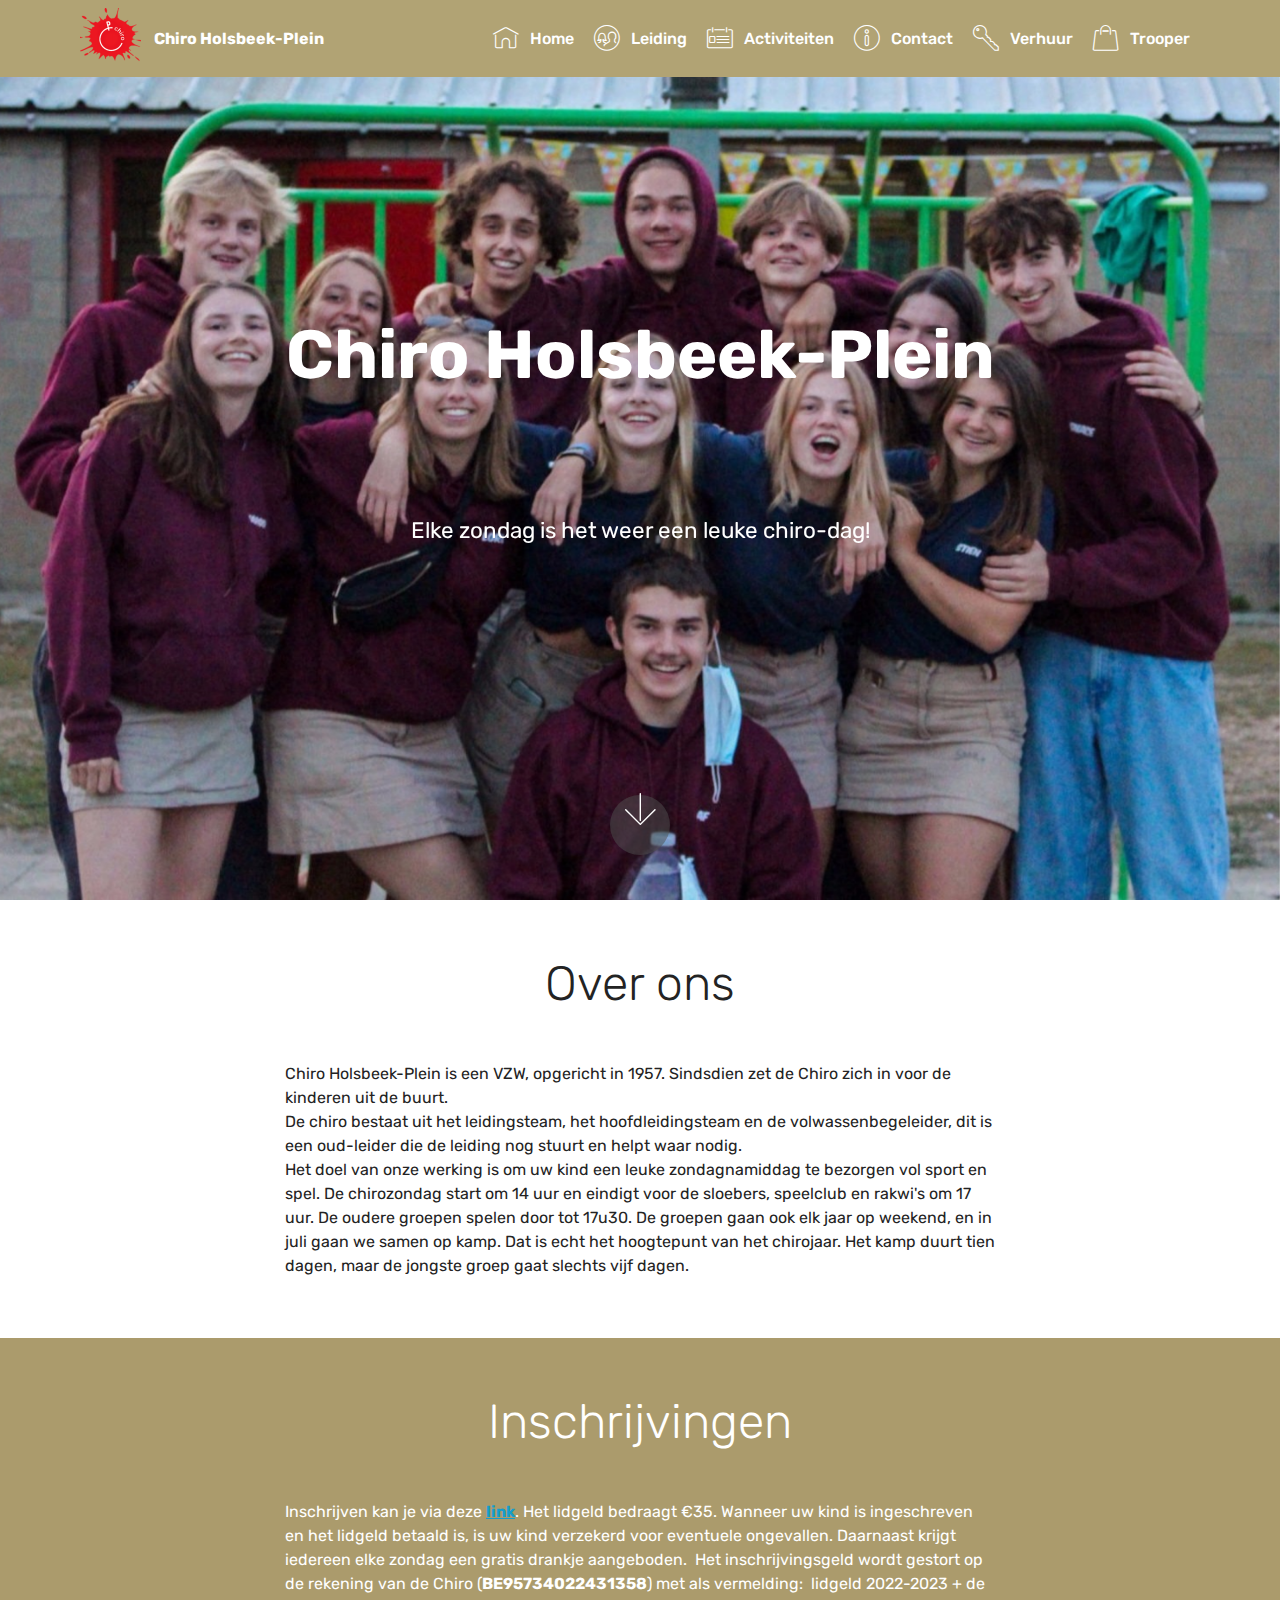
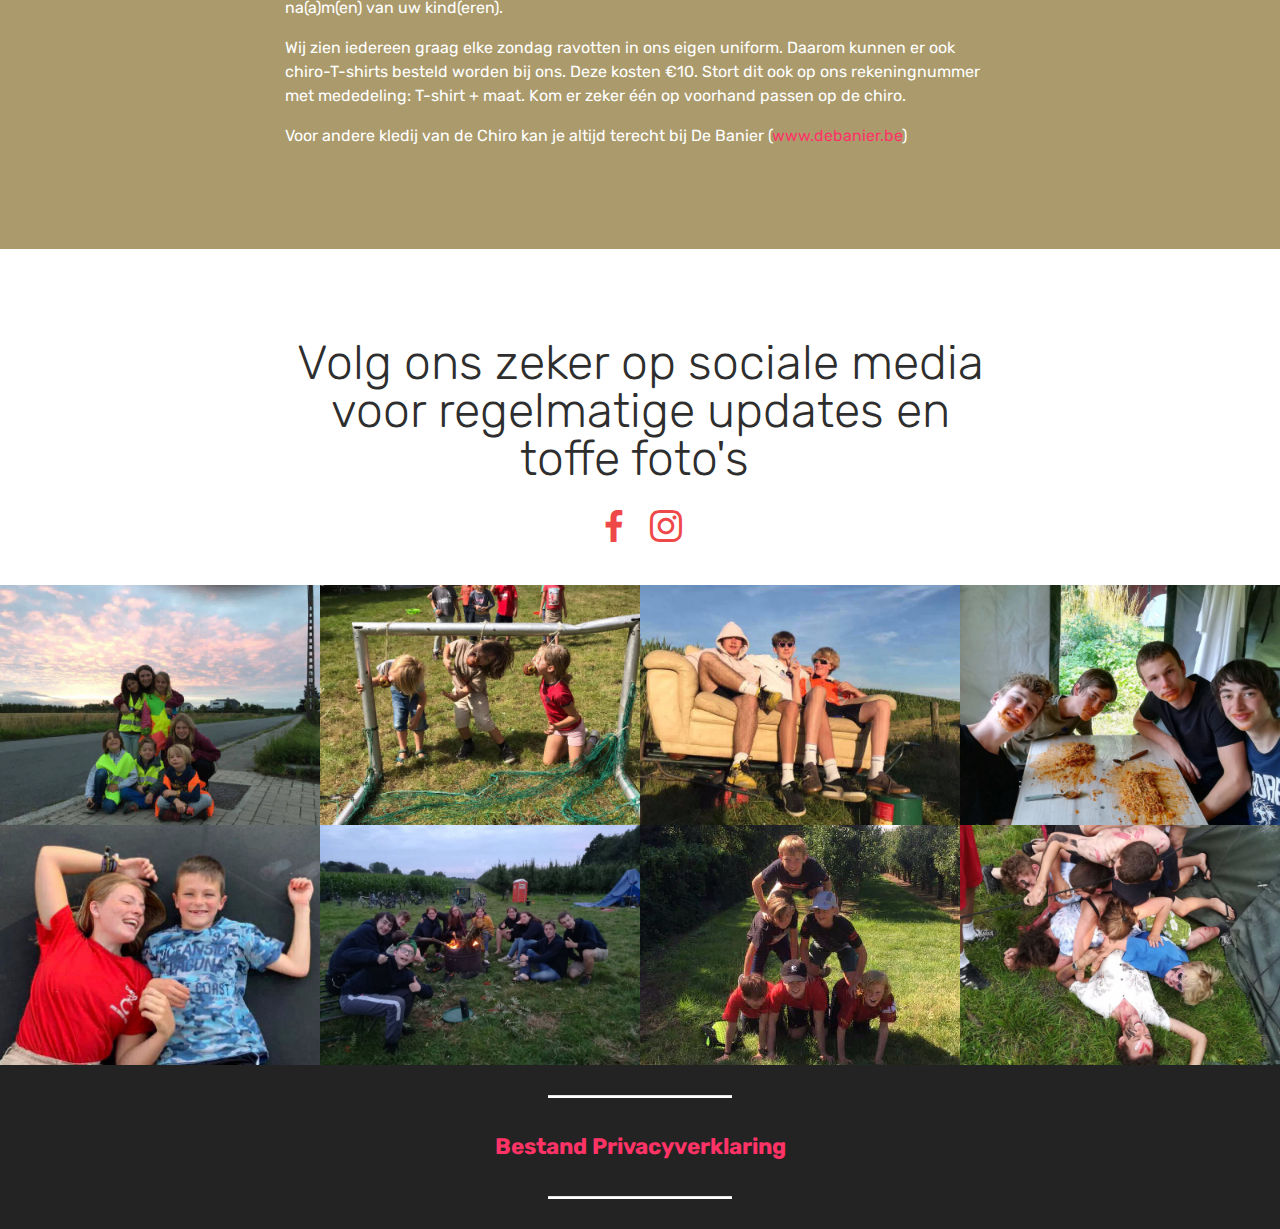
==== commit 1c0efa20: "create github pages" ====
--- a/index.html
+++ b/index.html
@@ -63,7 +63,7 @@
     </nav>
 </section>
 
-<section class="engine"><a href="https://mobirise.info/i">free web creation software</a></section><section class="cid-qIwdPDKI76 mbr-fullscreen mbr-parallax-background" id="header2-f">
+<section class="engine"><a href="https://mobirise.info/x">free css templates</a></section><section class="cid-qIwdPDKI76 mbr-fullscreen mbr-parallax-background" id="header2-f">
 
     
 
--- a/assets/mobirise/css/mbr-additional.css
+++ b/assets/mobirise/css/mbr-additional.css
@@ -128,8 +128,8 @@
 }
 .btn-secondary,
 .btn-secondary:active {
-  background-color: #e72222 !important;
-  border-color: #e72222 !important;
+  background-color: #ff3366 !important;
+  border-color: #ff3366 !important;
   color: #ffffff !important;
 }
 .btn-secondary:hover,
@@ -137,14 +137,14 @@
 .btn-secondary.focus,
 .btn-secondary.active {
   color: #ffffff !important;
-  background-color: #aa1212 !important;
-  border-color: #aa1212 !important;
+  background-color: #e50039 !important;
+  border-color: #e50039 !important;
 }
 .btn-secondary.disabled,
 .btn-secondary:disabled {
   color: #ffffff !important;
-  background-color: #aa1212 !important;
-  border-color: #aa1212 !important;
+  background-color: #e50039 !important;
+  border-color: #e50039 !important;
 }
 .btn-info,
 .btn-info:active {
@@ -292,22 +292,22 @@
 .btn-secondary-outline,
 .btn-secondary-outline:active {
   background: none;
-  border-color: #931010;
-  color: #931010;
+  border-color: #cc0033;
+  color: #cc0033;
 }
 .btn-secondary-outline:hover,
 .btn-secondary-outline:focus,
 .btn-secondary-outline.focus,
 .btn-secondary-outline.active {
   color: #ffffff;
-  background-color: #e72222;
-  border-color: #e72222;
+  background-color: #ff3366;
+  border-color: #ff3366;
 }
 .btn-secondary-outline.disabled,
 .btn-secondary-outline:disabled {
   color: #ffffff !important;
-  background-color: #e72222 !important;
-  border-color: #e72222 !important;
+  background-color: #ff3366 !important;
+  border-color: #ff3366 !important;
 }
 .btn-info-outline,
 .btn-info-outline:active {
@@ -427,7 +427,7 @@
   color: #149dcc !important;
 }
 .text-secondary {
-  color: #e72222 !important;
+  color: #ff3366 !important;
 }
 .text-success {
   color: #f7ed4a !important;
@@ -453,7 +453,7 @@
 }
 a.text-secondary:hover,
 a.text-secondary:focus {
-  color: #931010 !important;
+  color: #cc0033 !important;
 }
 a.text-success:hover,
 a.text-success:focus {
@@ -682,7 +682,7 @@
 .xdsoft_datetimepicker .xdsoft_calendar td:hover,
 .xdsoft_datetimepicker .xdsoft_timepicker .xdsoft_time_box > div > div:hover {
   color: #ffffff !important;
-  background: #e72222 !important;
+  background: #ff3366 !important;
   box-shadow: none !important;
 }
 .lazy-bg {
--- a/assets/mobirise/css/mbr-additional.css
+++ b/assets/mobirise/css/mbr-additional.css
@@ -128,8 +128,8 @@
 }
 .btn-secondary,
 .btn-secondary:active {
-  background-color: #e72222 !important;
-  border-color: #e72222 !important;
+  background-color: #ff3366 !important;
+  border-color: #ff3366 !important;
   color: #ffffff !important;
 }
 .btn-secondary:hover,
@@ -137,14 +137,14 @@
 .btn-secondary.focus,
 .btn-secondary.active {
   color: #ffffff !important;
-  background-color: #aa1212 !important;
-  border-color: #aa1212 !important;
+  background-color: #e50039 !important;
+  border-color: #e50039 !important;
 }
 .btn-secondary.disabled,
 .btn-secondary:disabled {
   color: #ffffff !important;
-  background-color: #aa1212 !important;
-  border-color: #aa1212 !important;
+  background-color: #e50039 !important;
+  border-color: #e50039 !important;
 }
 .btn-info,
 .btn-info:active {
@@ -292,22 +292,22 @@
 .btn-secondary-outline,
 .btn-secondary-outline:active {
   background: none;
-  border-color: #931010;
-  color: #931010;
+  border-color: #cc0033;
+  color: #cc0033;
 }
 .btn-secondary-outline:hover,
 .btn-secondary-outline:focus,
 .btn-secondary-outline.focus,
 .btn-secondary-outline.active {
   color: #ffffff;
-  background-color: #e72222;
-  border-color: #e72222;
+  background-color: #ff3366;
+  border-color: #ff3366;
 }
 .btn-secondary-outline.disabled,
 .btn-secondary-outline:disabled {
   color: #ffffff !important;
-  background-color: #e72222 !important;
-  border-color: #e72222 !important;
+  background-color: #ff3366 !important;
+  border-color: #ff3366 !important;
 }
 .btn-info-outline,
 .btn-info-outline:active {
@@ -427,7 +427,7 @@
   color: #149dcc !important;
 }
 .text-secondary {
-  color: #e72222 !important;
+  color: #ff3366 !important;
 }
 .text-success {
   color: #f7ed4a !important;
@@ -453,7 +453,7 @@
 }
 a.text-secondary:hover,
 a.text-secondary:focus {
-  color: #931010 !important;
+  color: #cc0033 !important;
 }
 a.text-success:hover,
 a.text-success:focus {
@@ -682,7 +682,7 @@
 .xdsoft_datetimepicker .xdsoft_calendar td:hover,
 .xdsoft_datetimepicker .xdsoft_timepicker .xdsoft_time_box > div > div:hover {
   color: #ffffff !important;
-  background: #e72222 !important;
+  background: #ff3366 !important;
   box-shadow: none !important;
 }
 .lazy-bg {
